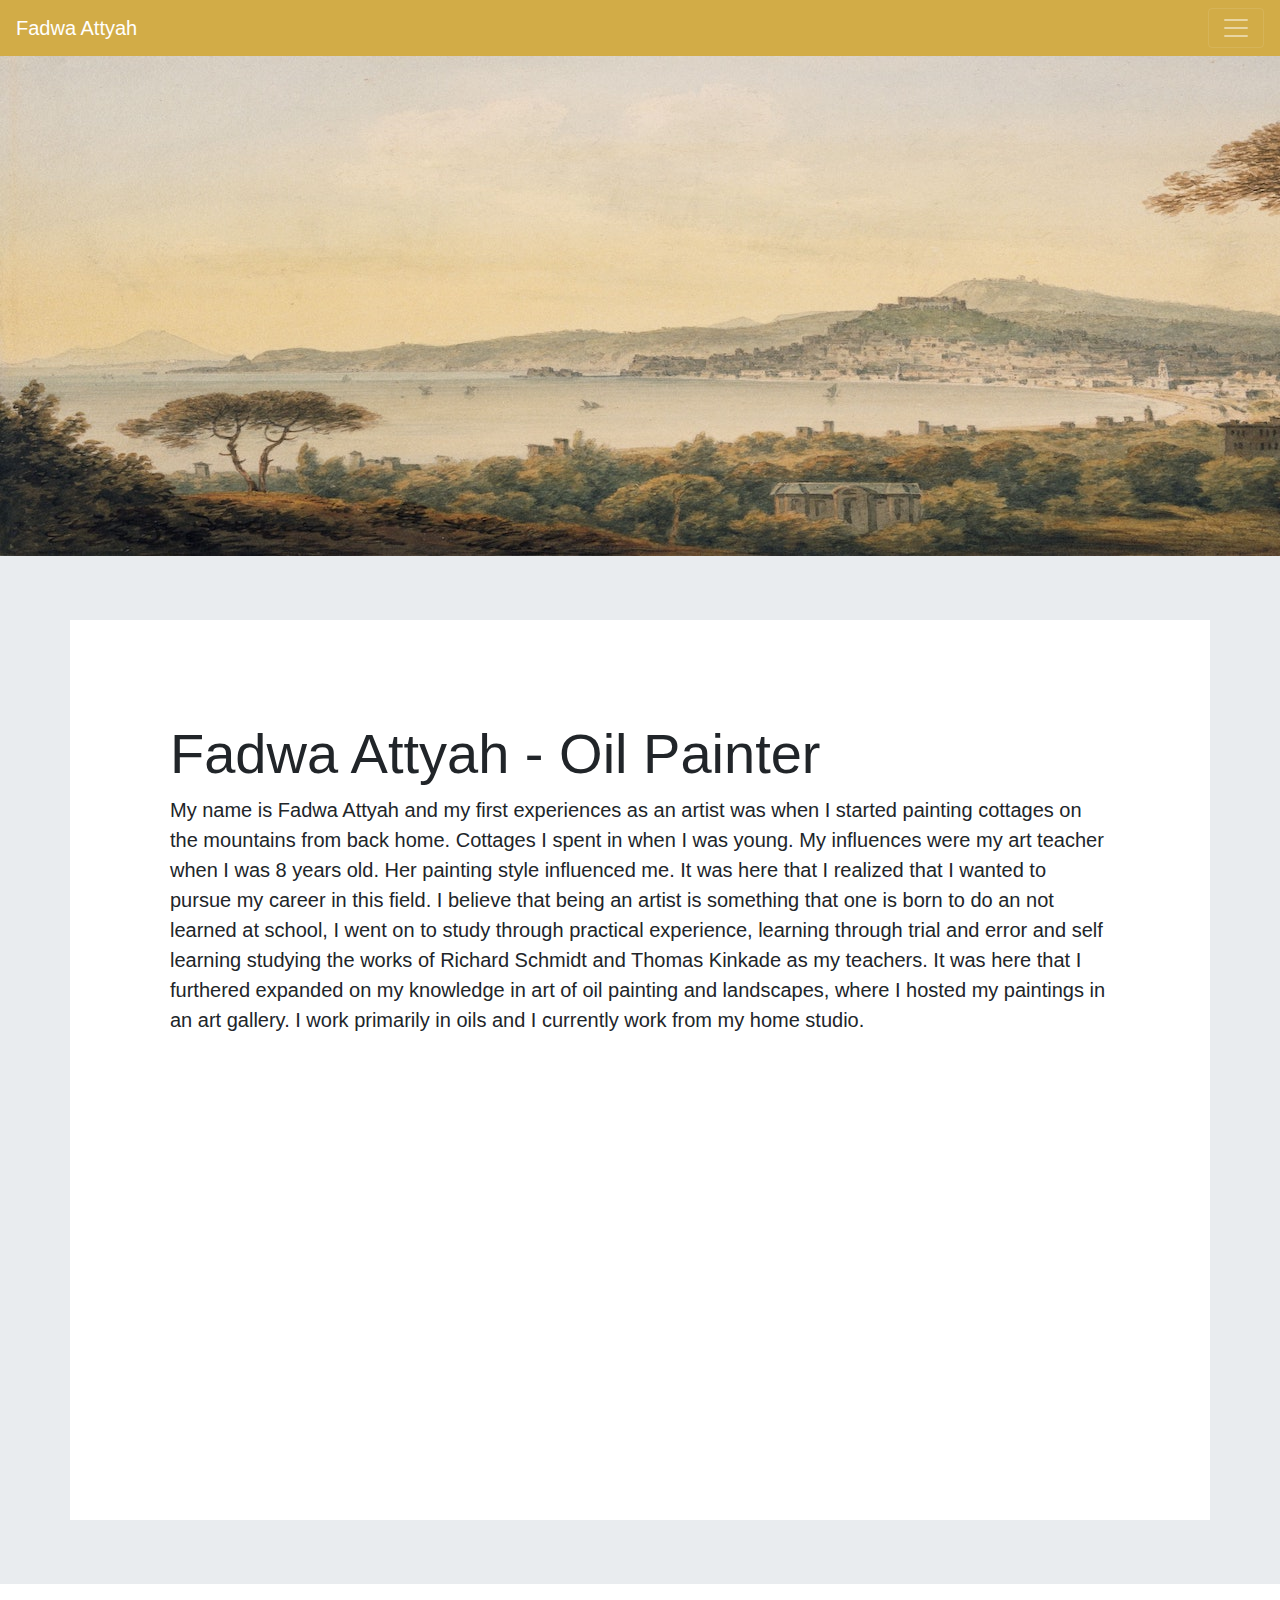
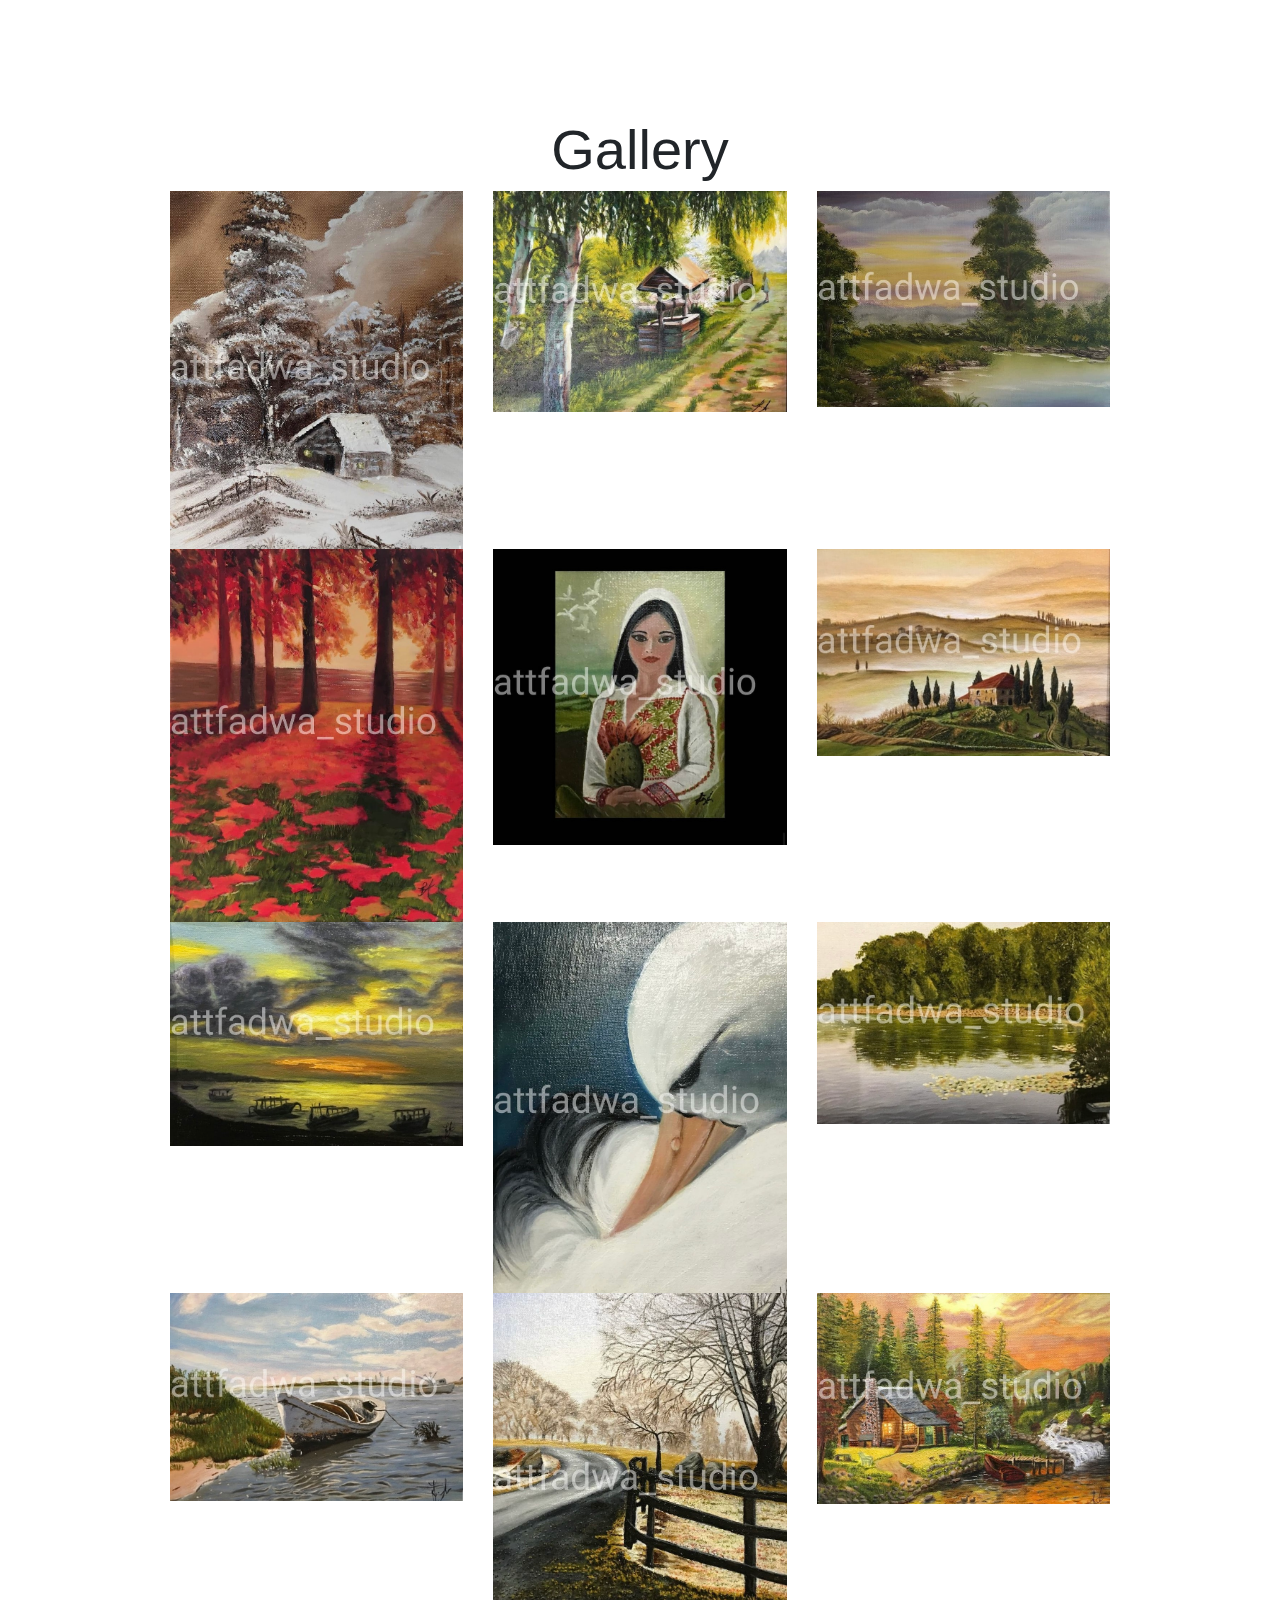
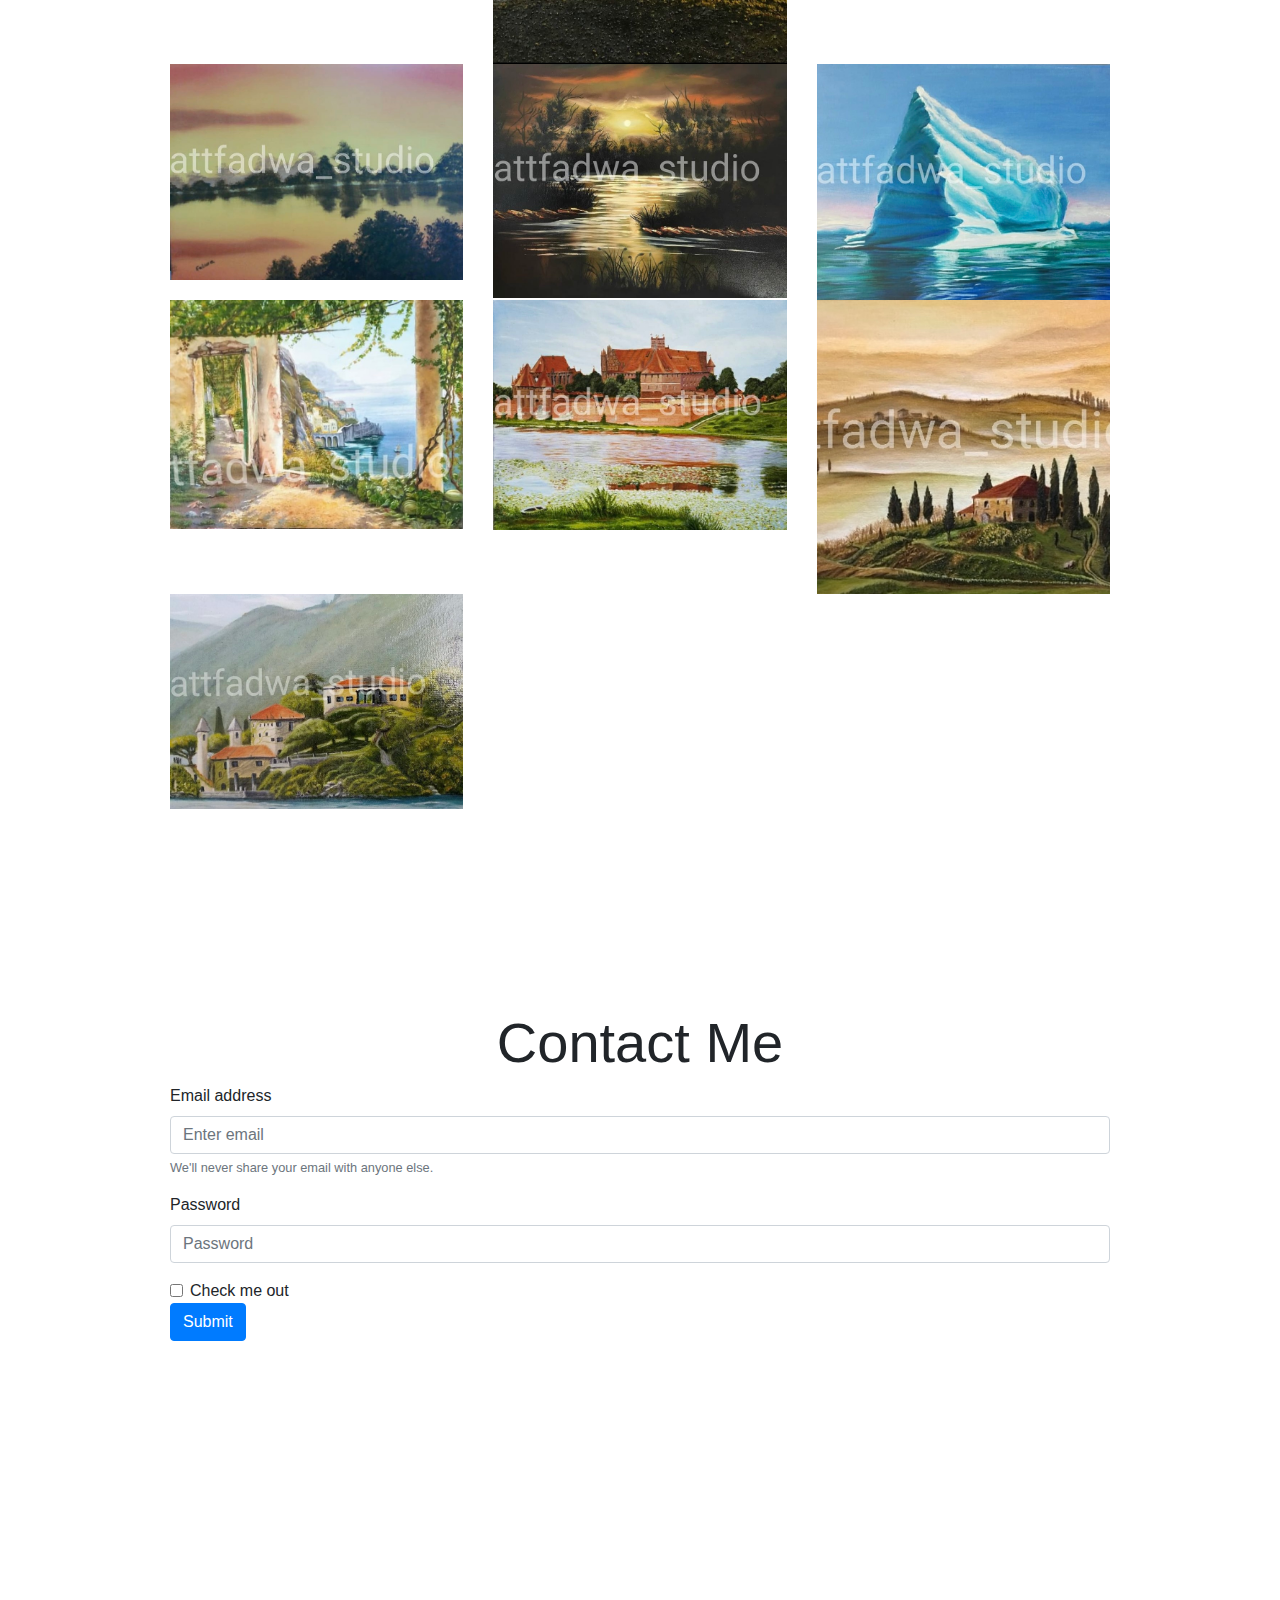
==== index.html @ 4463e490 "changes" ====
<!DOCTYPE html>
<html lang="en">
  <head>
    <meta charset="utf-8" />
    <meta
      name="viewport"
      content="width=device-width, initial-scale=1, shrink-to-fit=no"
    />
    <!-- Bootstrap CSS -->
    <link
      rel="stylesheet"
      href="https://cdn.jsdelivr.net/npm/bootstrap@4.0.0/dist/css/bootstrap.min.css"
      integrity="sha384-Gn5384xqQ1aoWXA+058RXPxPg6fy4IWvTNh0E263XmFcJlSAwiGgFAW/dAiS6JXm"
      crossorigin="anonymous"
    />
    <link rel="stylesheet" href="main.css" />
    <title>F.A. Art Studio</title>
  </head>
  <body>
    <!-- navbar markup -->
    <nav class="navbar sticky-top navbar-dark navbar-custom">
      <!-- replace w logo later -->
      <a class="navbar-brand" href="#">Fadwa Attyah</a>
      <button
        class="navbar-toggler"
        type="button"
        data-toggle="collapse"
        data-target="#navbarNavAltMarkup"
        aria-controls="navbarNavAltMarkup"
        aria-expanded="false"
        aria-label="Toggle navigation"
      >
        <span class="navbar-toggler-icon"></span>
      </button>
      <div class="collapse navbar-collapse" id="navbarNavAltMarkup">
        <div class="navbar-nav">
          <a class="nav-item nav-link active" href="#about"
            >About <span class="sr-only">(current)</span></a
          >
          <a class="nav-item nav-link" href="#gallery">Gallery</a>
          <a class="nav-item nav-link" href="#contact">Contact</a>
        </div>
      </div>
    </nav>
    
    <div class="page-container">
      <div class="main-content">
        <!-- header image  -->
        <div class="bg-image">
          <img src="/assests/main-header.jpg" alt="">
        </div>
        <!-- About -->
        <div class="jumbotron jumbotron-fluid" id="about">
          <div class="container">
            <h1 class="display-4">Fadwa Attyah - Oil Painter</h1>
            <!-- add image tag here...maybe mom painting(width200/class= float-right)-->
            <p class="lead">
              My name is Fadwa Attyah and my first experiences as an artist was
              when I started painting cottages on the mountains from back home.
              Cottages I spent in when I was young. My influences were my art
              teacher when I was 8 years old. Her painting style influenced me.
              It was here that I realized that I wanted to pursue my career in
              this field. I believe that being an artist is something that one
              is born to do an not learned at school, I went on to study through
              practical experience, learning through trial and error and self
              learning studying the works of Richard Schmidt and Thomas Kinkade
              as my teachers. It was here that I furthered expanded on my
              knowledge in art of oil painting and landscapes, where I hosted my
              paintings in an art gallery. I work primarily in oils and I
              currently work from my home studio.
            </p>
          </div>
        </div>
        <!-- Gallery -->
        <div class="container" id="gallery">
          <h1 class="display-4 text-center">Gallery</h1>
          <div class="row">
            <div class="col-sm">
              <img
                src="/assests/1.jpg"
                class="img-fluid"
                alt="Responsive image"
              />
            </div>
            <div class="col-sm">
              <img
                src="/assests/2.jpg"
                class="img-fluid"
                alt="Responsive image"
              />
            </div>
            <div class="col-sm">
              <img
                src="/assests/3.jpg"
                class="img-fluid"
                alt="Responsive image"
              />
            </div>
          </div>
          <div class="row">
            <div class="col-sm">
              <img
                src="/assests/4.jpg"
                class="img-fluid"
                alt="Responsive image"
              />
            </div>
            <div class="col-sm">
              <img
                src="/assests/5.jpg"
                class="img-fluid"
                alt="Responsive image"
              />
            </div>
            <div class="col-sm">
              <img
                src="/assests/6.jpg"
                class="img-fluid"
                alt="Responsive image"
              />
            </div>
          </div>
          <div class="row">
            <div class="col-sm">
              <img
                src="/assests/7.jpg"
                class="img-fluid"
                alt="Responsive image"
              />
            </div>
            <div class="col-sm">
              <img
                src="/assests/8.jpg"
                class="img-fluid"
                alt="Responsive image"
              />
            </div>
            <div class="col-sm">
              <img
                src="/assests/9.jpg"
                class="img-fluid"
                alt="Responsive image"
              />
            </div>
          </div>
          <div class="row">
            <div class="col-sm">
              <img
                src="/assests/10.jpg"
                class="img-fluid"
                alt="Responsive image"
              />
            </div>
            <div class="col-sm">
              <img
                src="/assests/11.jpg"
                class="img-fluid"
                alt="Responsive image"
              />
            </div>
            <div class="col-sm">
              <img
                src="/assests/12.jpg"
                class="img-fluid"
                alt="Responsive image"
              />
            </div>
          </div>
          <div class="row">
            <div class="col-sm">
              <img
                src="/assests/13.jpg"
                class="img-fluid"
                alt="Responsive image"
              />
            </div>
            <div class="col-sm">
              <img
                src="/assests/14.jpg"
                class="img-fluid"
                alt="Responsive image"
              />
            </div>
            <div class="col-sm">
              <img
                src="/assests/15.jpg"
                class="img-fluid"
                alt="Responsive image"
              />
            </div>
          </div>
          <div class="row">
            <div class="col-sm">
              <img
                src="/assests/16.jpg"
                class="img-fluid"
                alt="Responsive image"
              />
            </div>
            <div class="col-sm">
              <img
                src="/assests/17.jpg"
                class="img-fluid"
                alt="Responsive image"
              />
            </div>
            <div class="col-sm">
              <img
                src="/assests/18.jpg"
                class="img-fluid"
                alt="Responsive image"
              />
            </div>
          </div>
          <div class="row">
            <div class="col-sm">
              <img
                src="/assests/19.jpg"
                class="img-fluid"
                alt="Responsive image"
              />
            </div>
            <div class="col-sm">
              <img
                style="display: none"
                src="..."
                class="img-fluid"
                alt="Responsive image"
              />
            </div>
            <div class="col-sm">
              <img
                style="display: none"
                src="..."
                class="img-fluid"
                alt="Responsive image"
              />
            </div>
          </div>
        </div>
        <!-- contact -->
        <div class="container" id="contact">
          <h1 class="display-4 text-center">Contact Me</h1>
          <form>
            <div class="form-group">
              <label for="exampleInputEmail1">Email address</label>
              <input
                type="email"
                class="form-control"
                id="exampleInputEmail1"
                aria-describedby="emailHelp"
                placeholder="Enter email"
              />
              <small id="emailHelp" class="form-text text-muted"
                >We'll never share your email with anyone else.</small
              >
            </div>
            <div class="form-group">
              <label for="exampleInputPassword1">Password</label>
              <input
                type="password"
                class="form-control"
                id="exampleInputPassword1"
                placeholder="Password"
              />
            </div>
            <div class="form-check">
              <input
                type="checkbox"
                class="form-check-input"
                id="exampleCheck1"
              />
              <label class="form-check-label" for="exampleCheck1"
                >Check me out</label
              >
            </div>
            <button type="submit" class="btn btn-primary">Submit</button>
          </form>
        </div>
      </div>
    </div>
    <!-- Optional JavaScript -->
    <!-- jQuery first, then Popper.js, then Bootstrap JS -->
    <script
      src="https://code.jquery.com/jquery-3.2.1.slim.min.js"
      integrity="sha384-KJ3o2DKtIkvYIK3UENzmM7KCkRr/rE9/Qpg6aAZGJwFDMVNA/GpGFF93hXpG5KkN"
      crossorigin="anonymous"
    ></script>
    <script
      src="https://cdn.jsdelivr.net/npm/popper.js@1.12.9/dist/umd/popper.min.js"
      integrity="sha384-ApNbgh9B+Y1QKtv3Rn7W3mgPxhU9K/ScQsAP7hUibX39j7fakFPskvXusvfa0b4Q"
      crossorigin="anonymous"
    ></script>
    <script
      src="https://cdn.jsdelivr.net/npm/bootstrap@4.0.0/dist/js/bootstrap.min.js"
      integrity="sha384-JZR6Spejh4U02d8jOt6vLEHfe/JQGiRRSQQxSfFWpi1MquVdAyjUar5+76PVCmYl"
      crossorigin="anonymous"
    ></script>
  </body>
</html>
---- main.css ----
* {
  margin: 0;
  padding: 0;
  box-sizing: border-box;
  font-family: Arial, Helvetica, sans-serif;
  scroll-behavior: smooth;
}
.container {
  position: relative;
  padding: 100px;
  width: 100%;
  min-height: 100vh;
  background: var(--white);
}
.navbar-custom{
  background-color:#D2AC47;
}
.bg-image{
  height: 50%;
  background: center no-repeat;
}
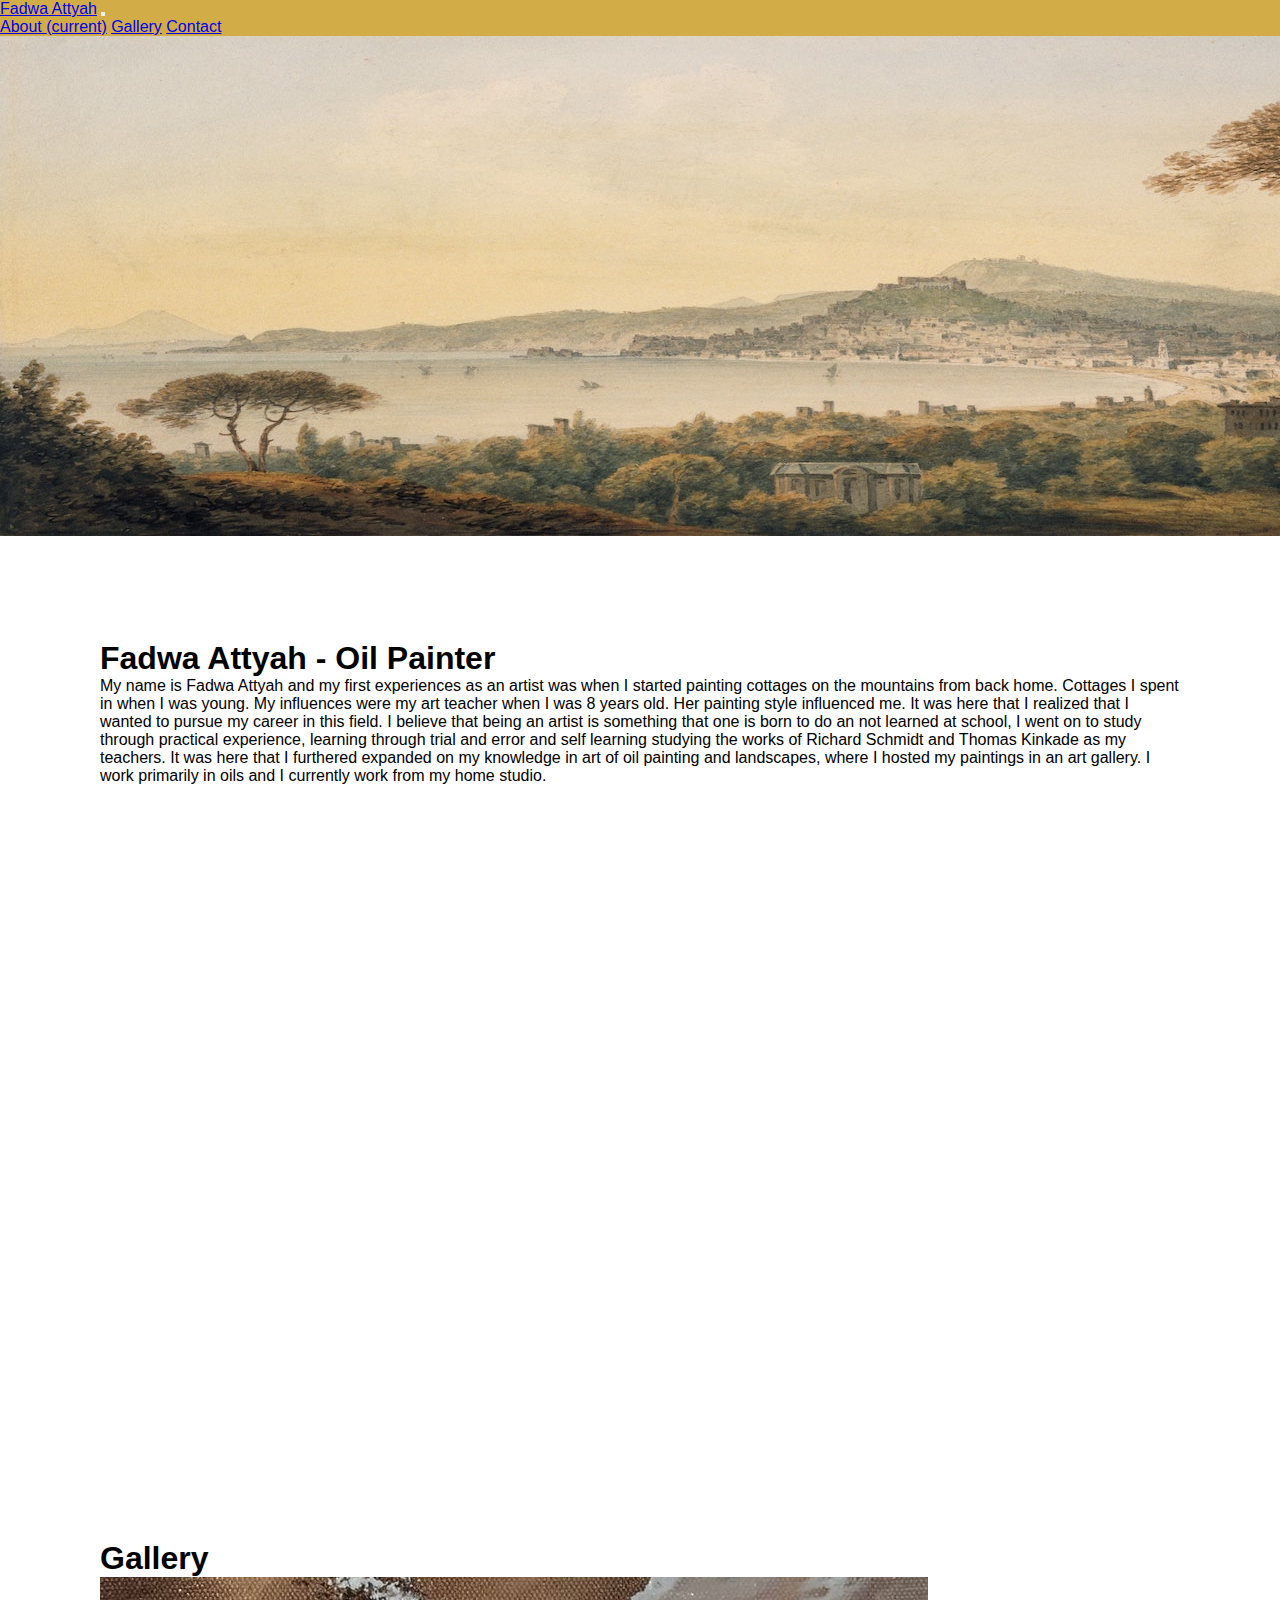
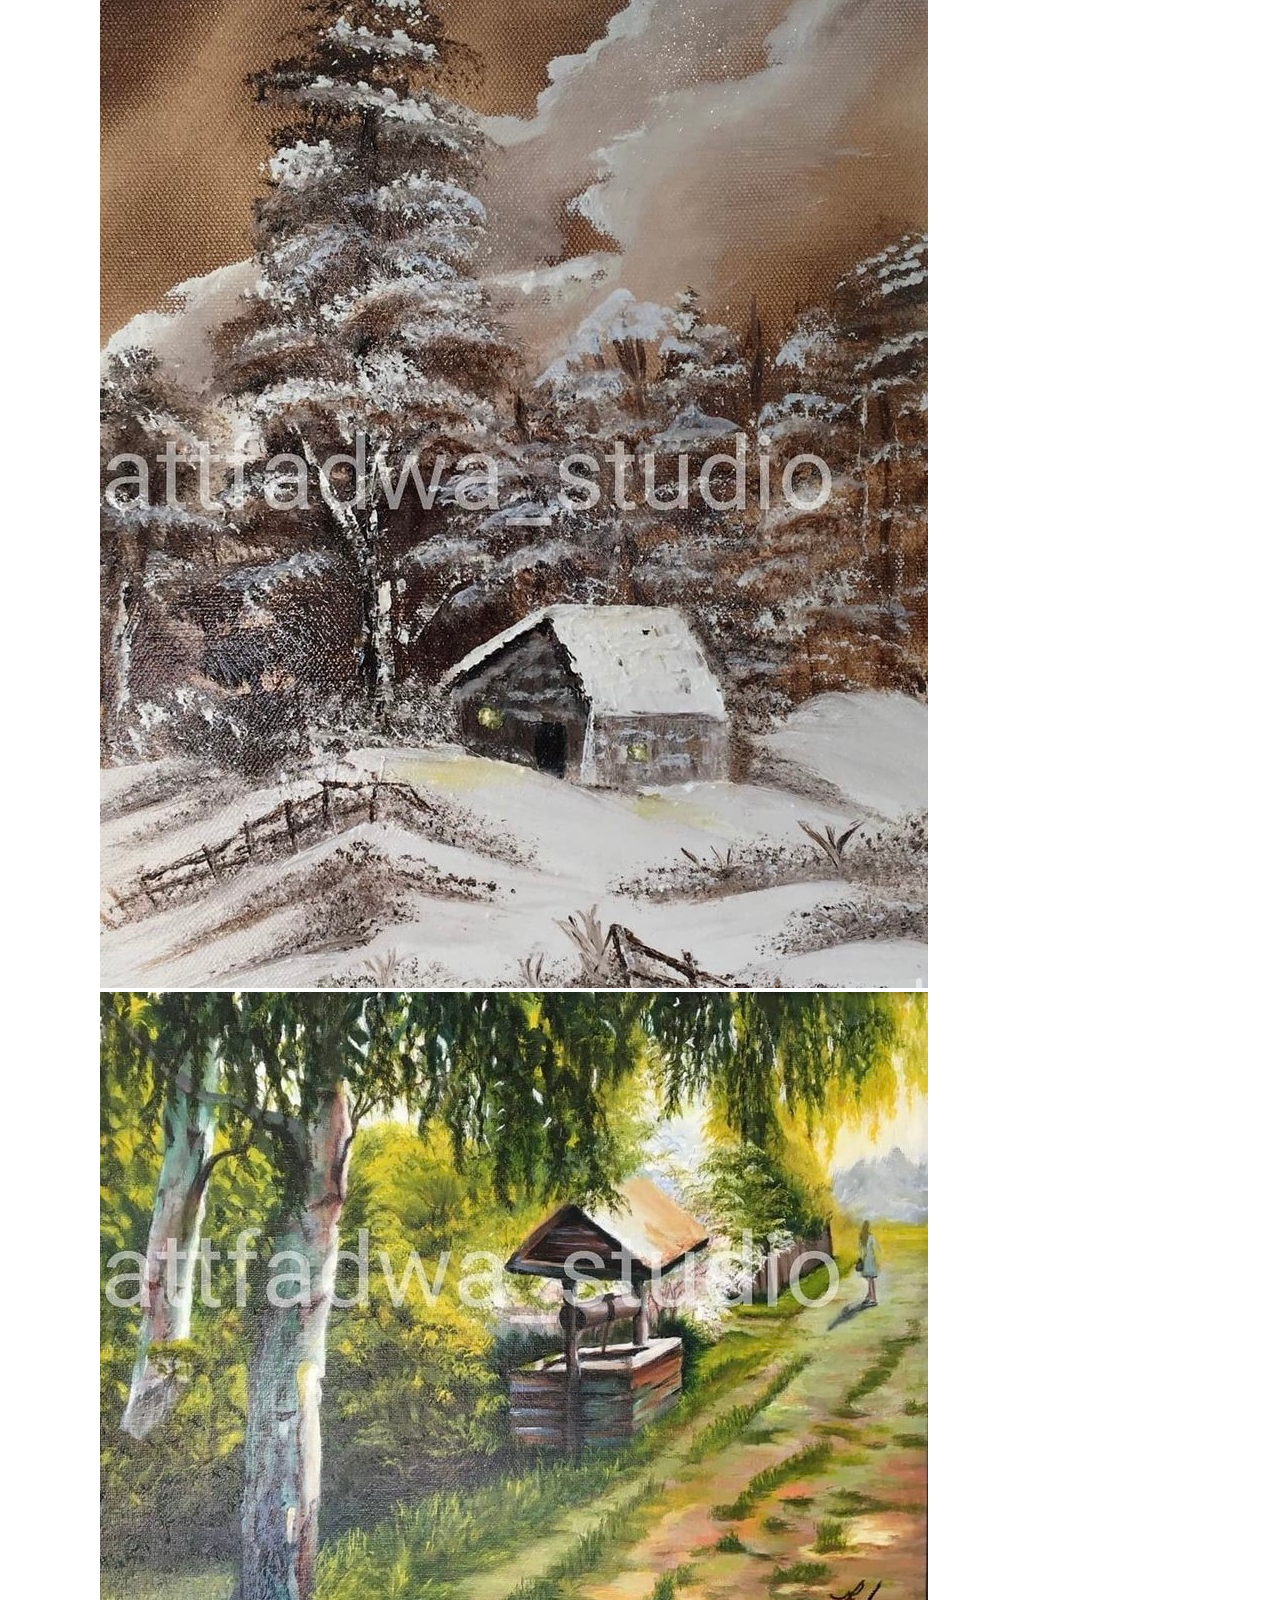
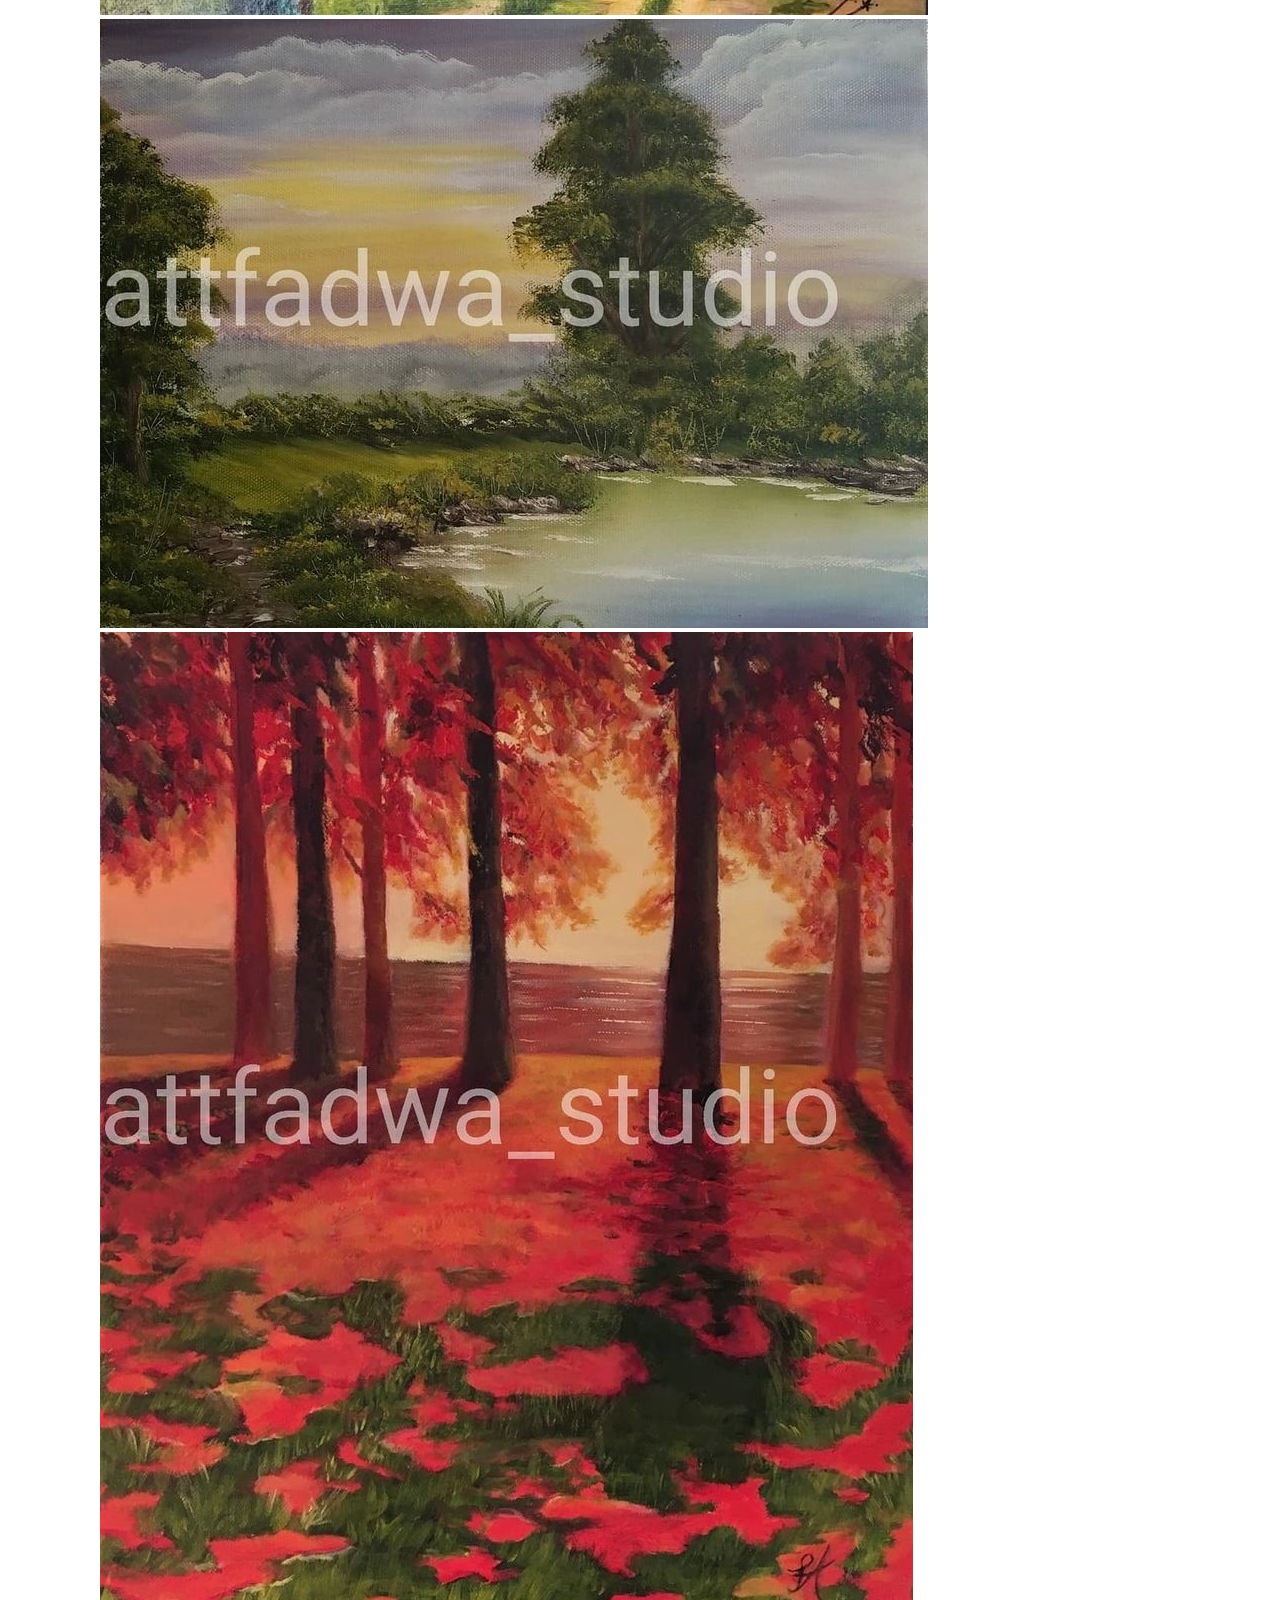
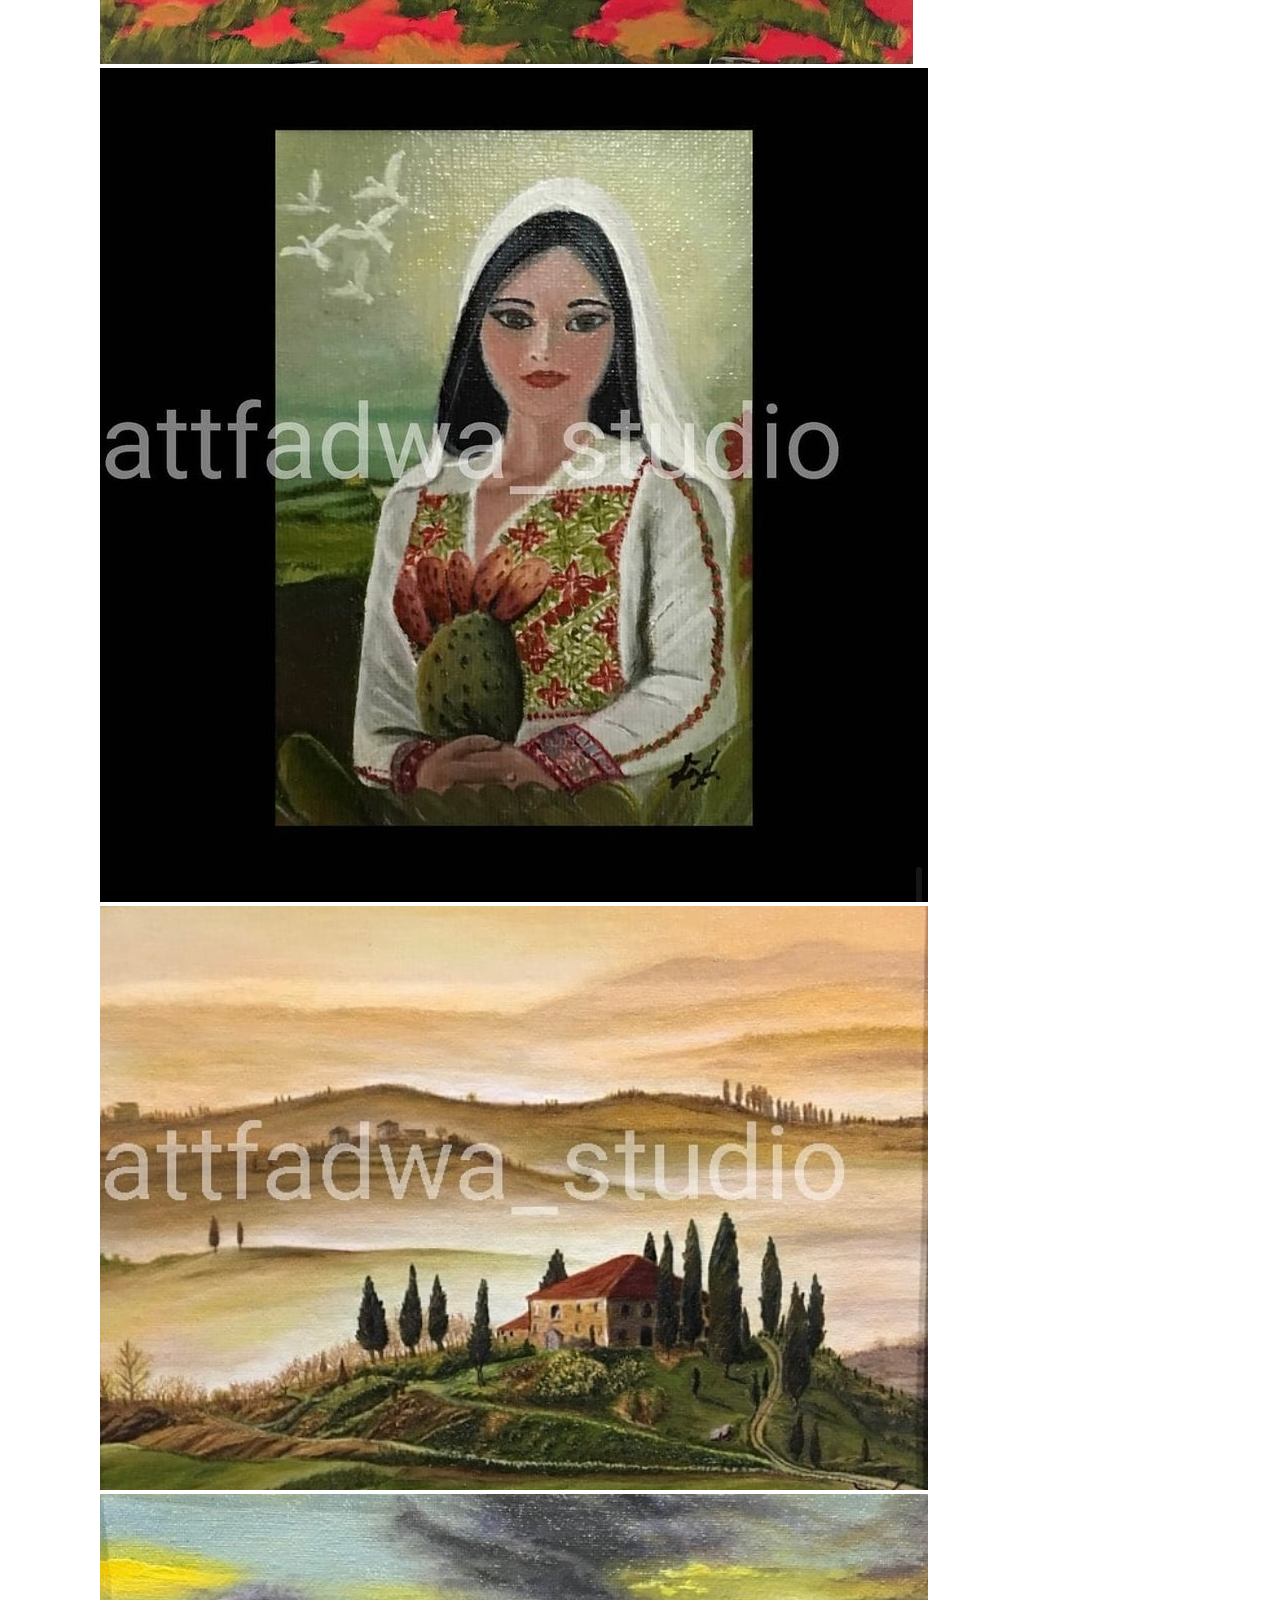
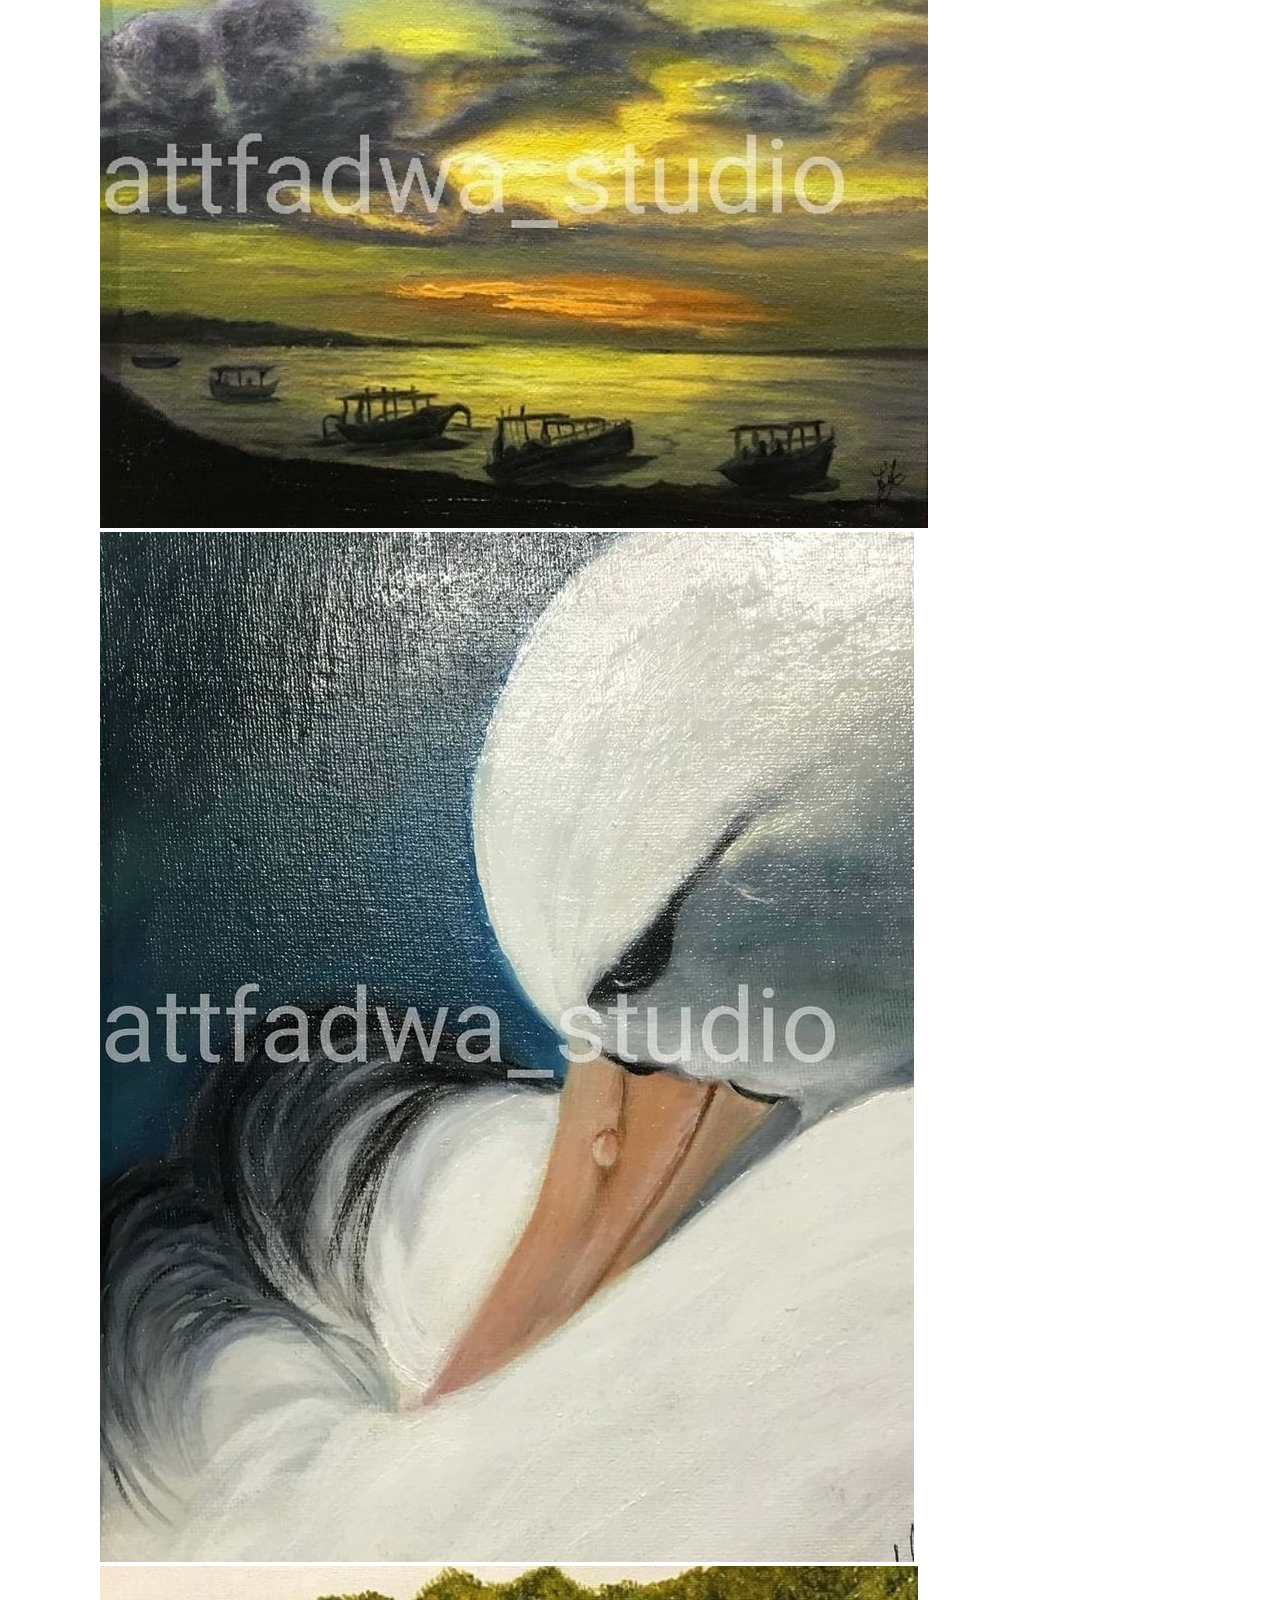
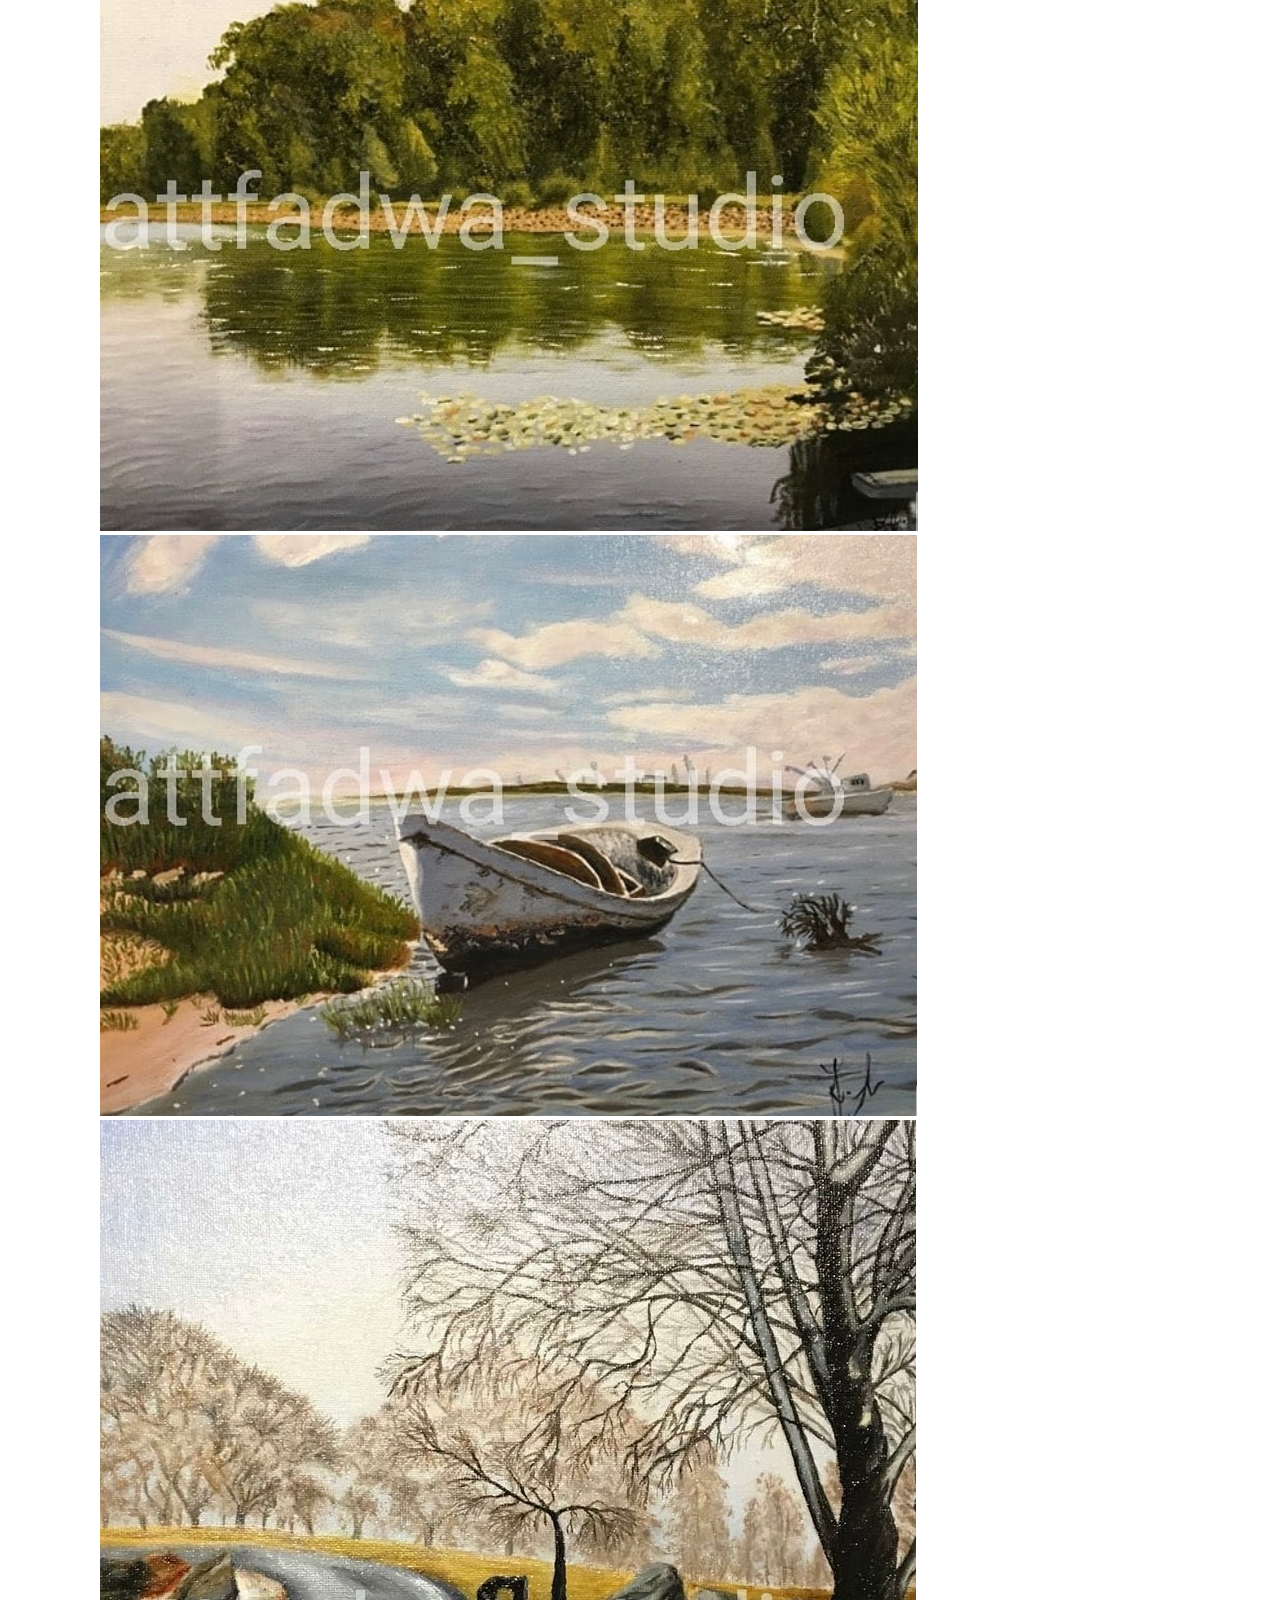
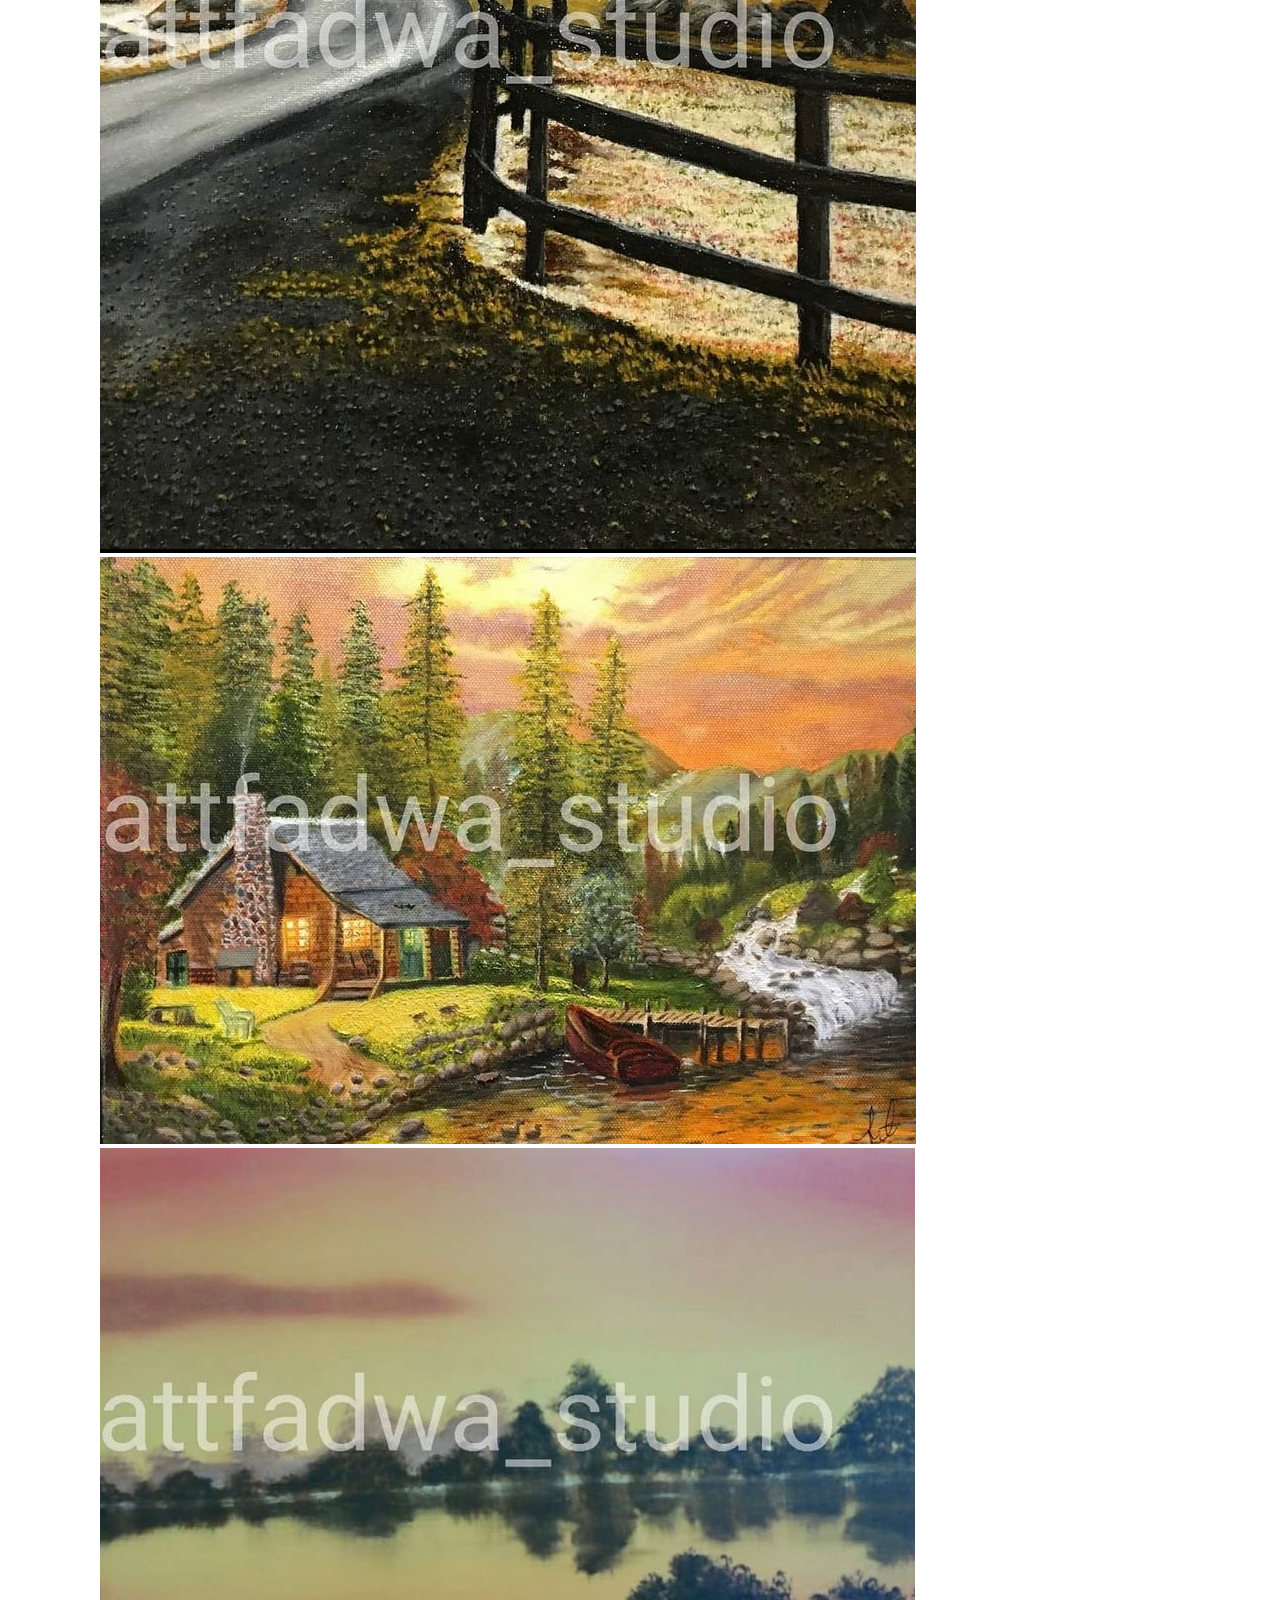
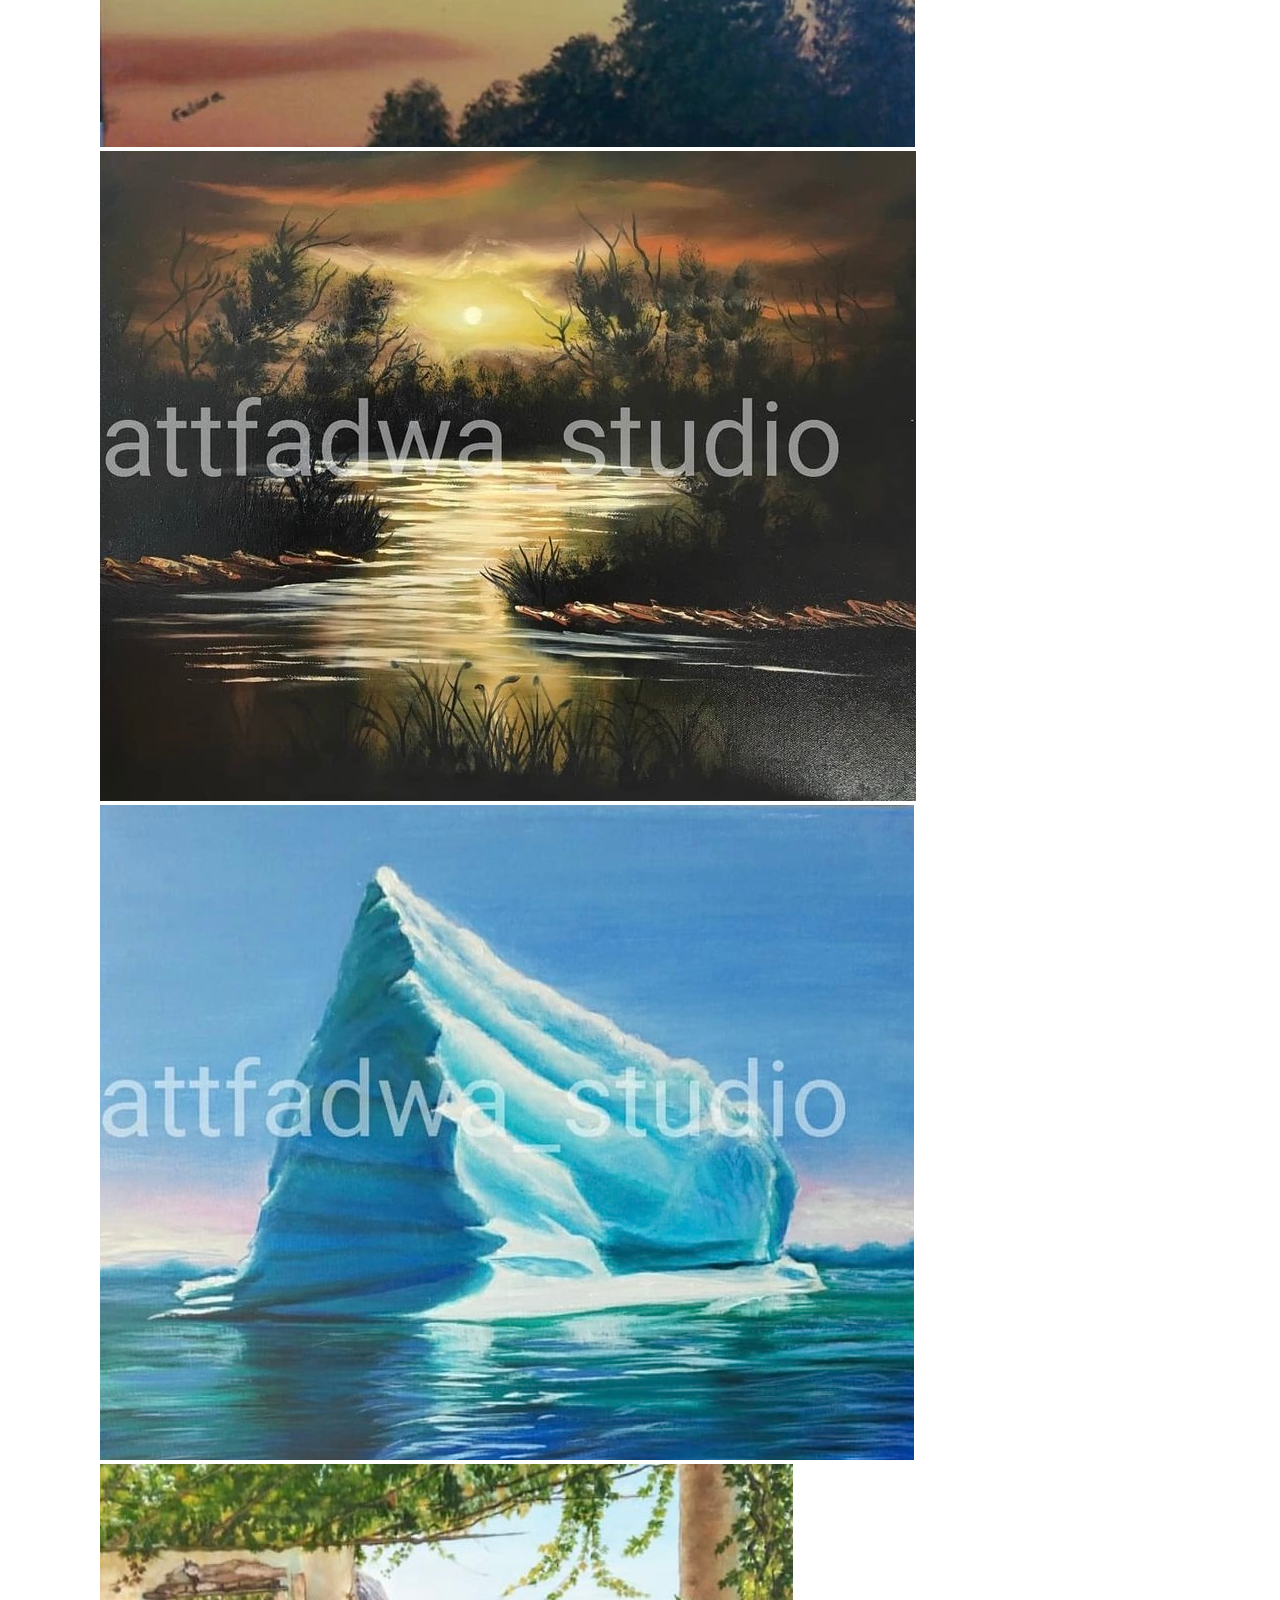
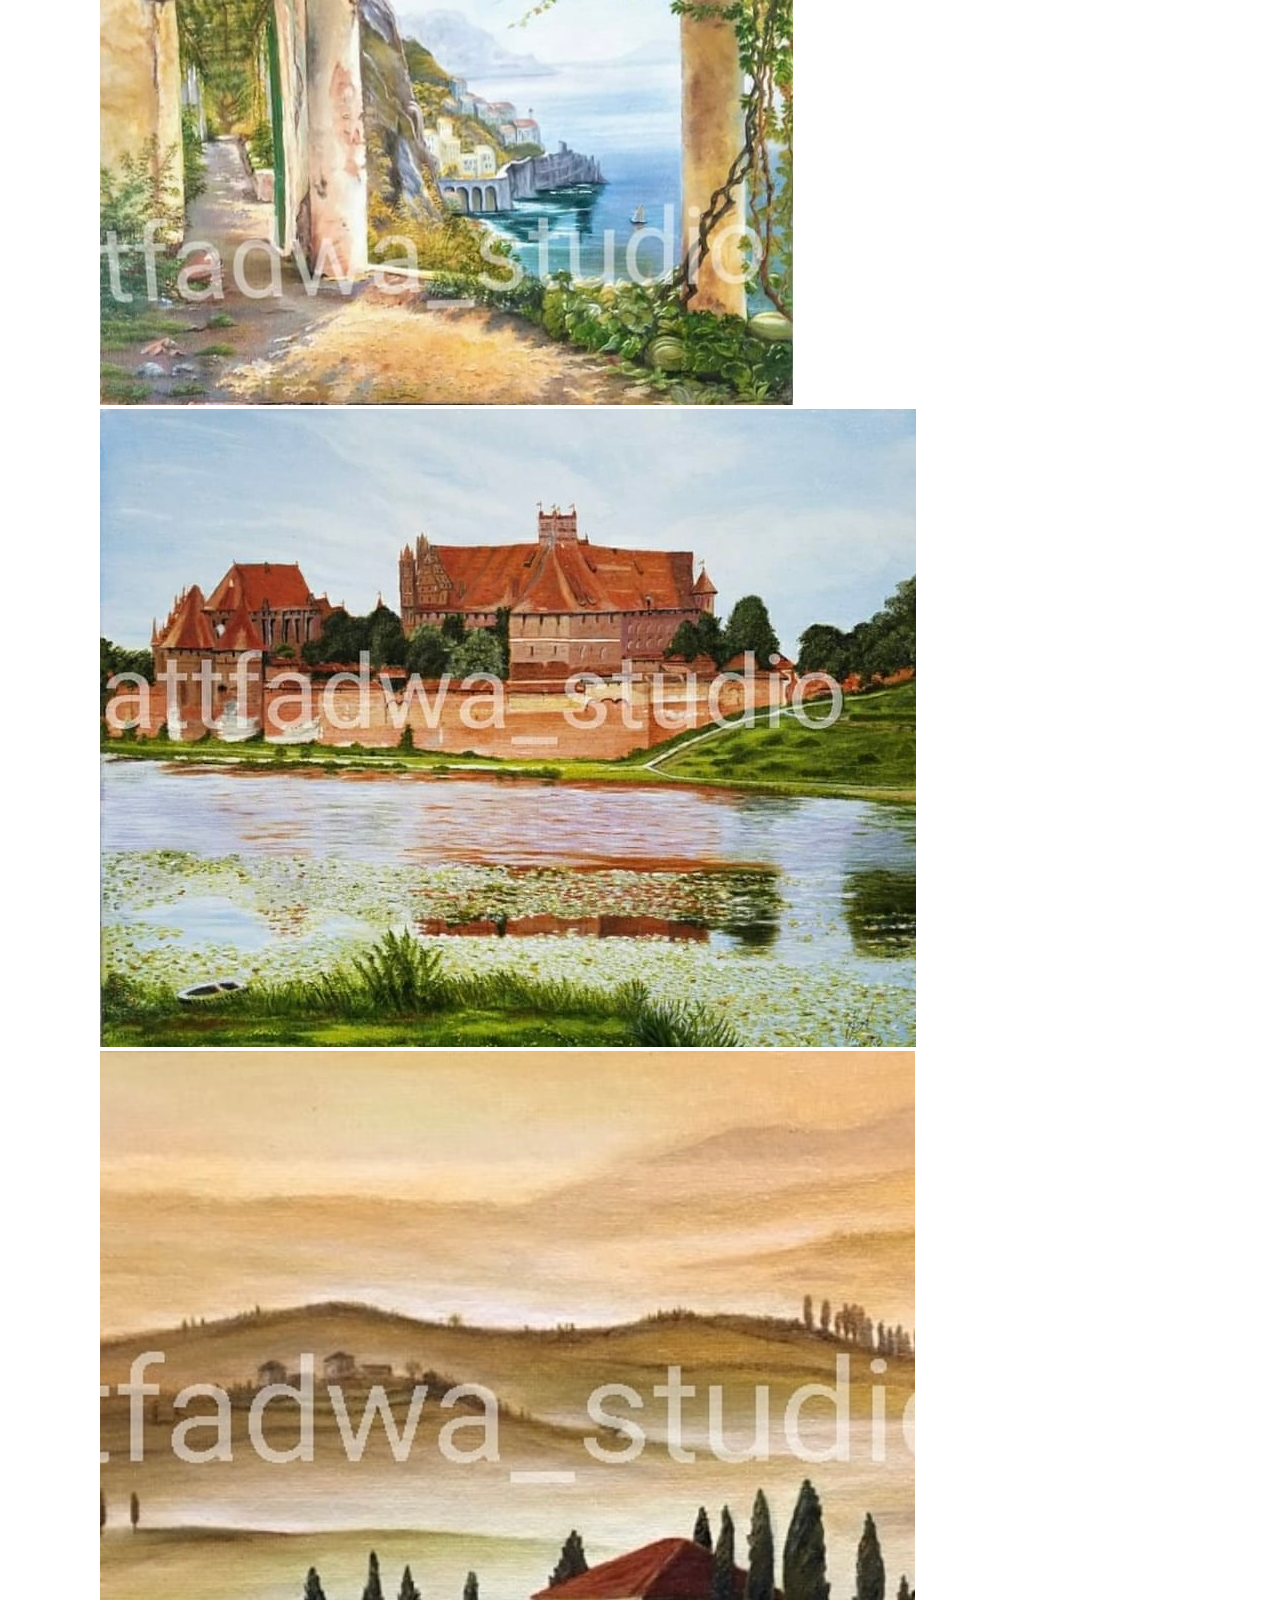
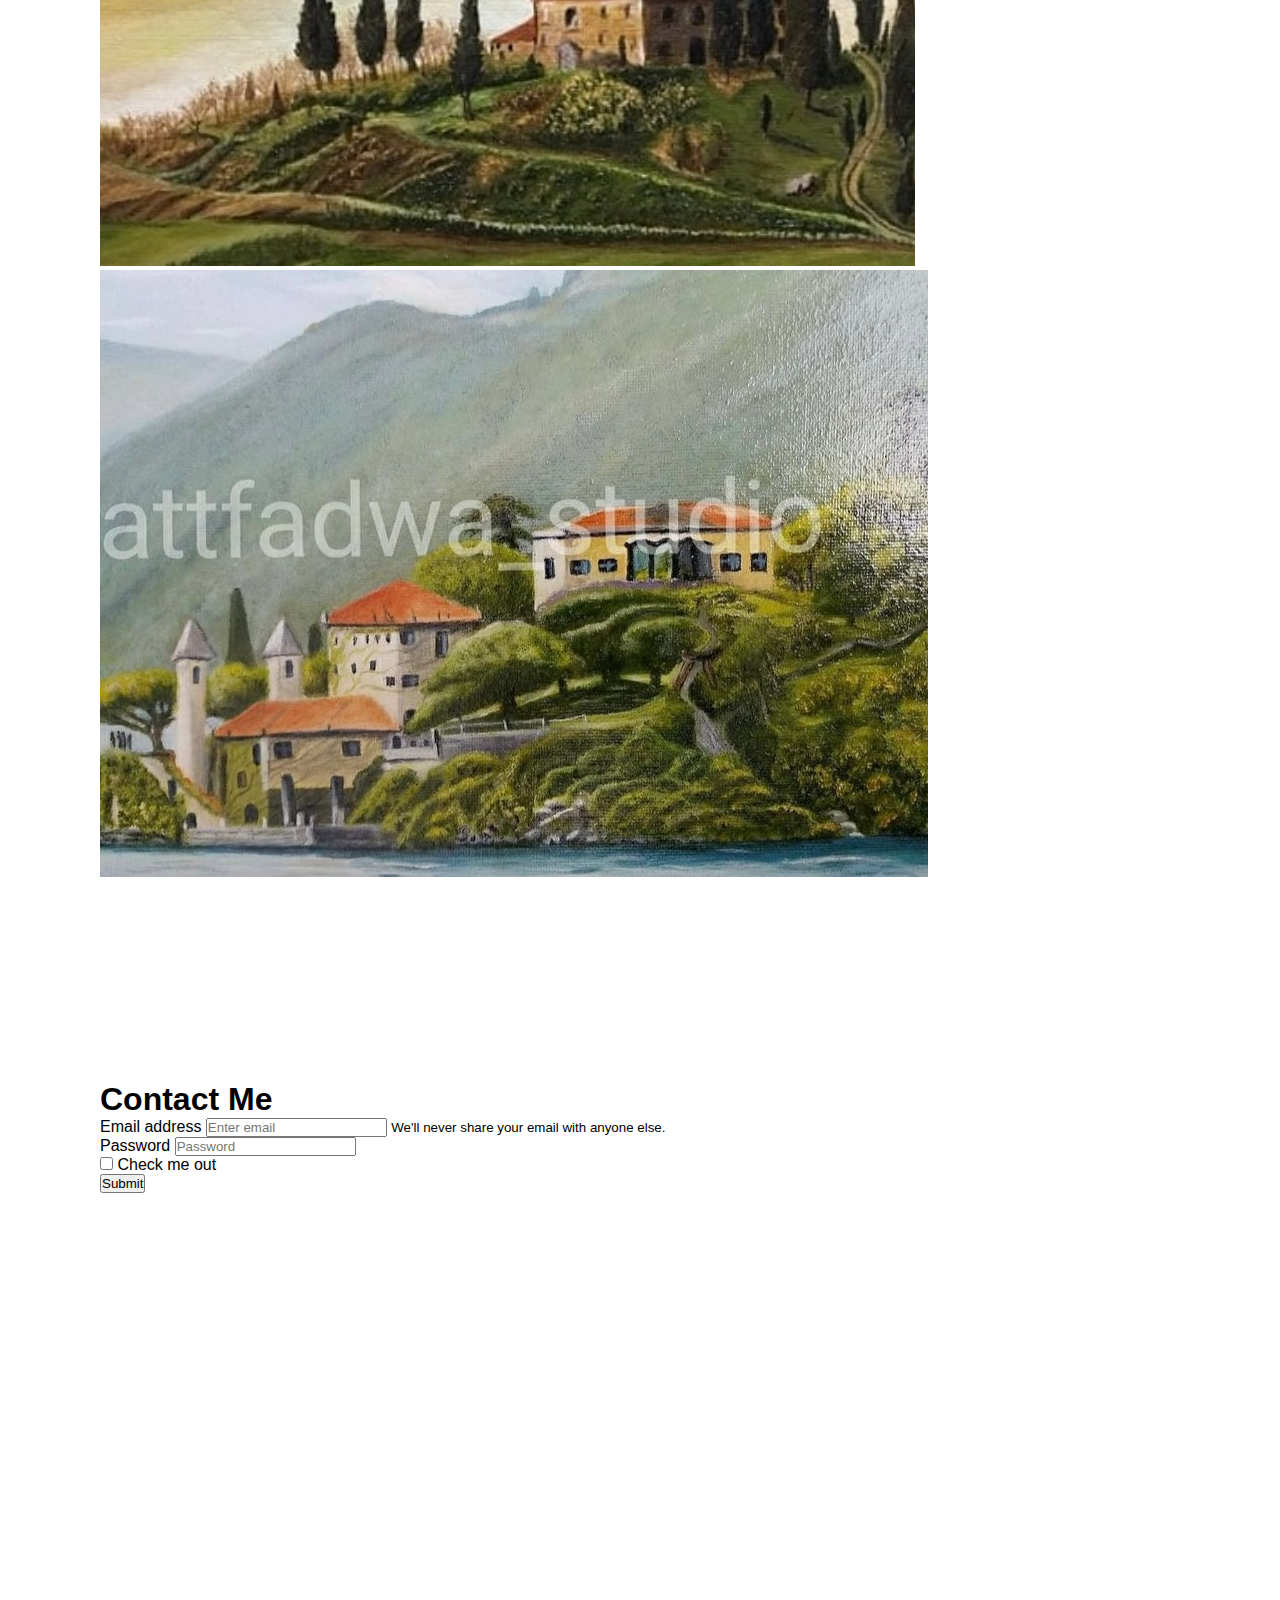
==== commit 3db2b473: "updated cdn and added footer" ====
--- a/index.html
+++ b/index.html
@@ -8,10 +8,14 @@
     />
     <!-- Bootstrap CSS -->
     <link
+      href="https://cdn.jsdelivr.net/npm/bootstrap@5.1.3/dist/css/bootstrap.min.css"
       rel="stylesheet"
-      href="https://cdn.jsdelivr.net/npm/bootstrap@4.0.0/dist/css/bootstrap.min.css"
-      integrity="sha384-Gn5384xqQ1aoWXA+058RXPxPg6fy4IWvTNh0E263XmFcJlSAwiGgFAW/dAiS6JXm"
+      integrity="sha384-1BmE4kWBq78iYhFldvKuhfTAU6auU8tT94WrHftjDbrCEXSU1oBoqyl2QvZ6jIW3"
       crossorigin="anonymous"
+    />
+    <link
+      rel="stylesheet"
+      href="https://cdn.jsdelivr.net/npm/bootstrap-icons@1.10.3/font/bootstrap-icons.css"
     />
     <link rel="stylesheet" href="main.css" />
     <title>F.A. Art Studio</title>
@@ -42,12 +46,12 @@
         </div>
       </div>
     </nav>
-    
+
     <div class="page-container">
       <div class="main-content">
         <!-- header image  -->
         <div class="bg-image">
-          <img src="/assests/main-header.jpg" alt="">
+          <img src="/assests/main-header.jpg" alt="" />
         </div>
         <!-- About -->
         <div class="jumbotron jumbotron-fluid" id="about">
@@ -279,6 +283,49 @@
         </div>
       </div>
     </div>
+    <!-- Footer -->
+    <footer class="text-center text-white" style="background-color: #f1f1f1">
+      <!-- Grid container -->
+      <div class="footer-container pt-4">
+        <!-- Section: Social media -->
+        <section class="mb-4">
+          <!-- Facebook -->
+          <a
+            class="btn btn-link btn-floating btn-lg text-dark m-1"
+            href="#!"
+            role="button"
+            data-mdb-ripple-color="dark"
+            ><i class="bi-facebook"></i
+          ></a>
+          <!-- Instagram -->
+          <a
+            class="btn btn-link btn-floating btn-lg text-dark m-1"
+            href="#!"
+            role="button"
+            data-mdb-ripple-color="dark"
+            ><i class="bi-instagram"></i
+          ></a>
+          <!-- Pinterest -->
+          <a
+            class="btn btn-link btn-floating btn-lg text-dark m-1"
+            href="#!"
+            role="button"
+            data-mdb-ripple-color="dark"
+            ><i class="bi-pinterest"></i
+          ></a>
+        </section>
+        <!-- Section: Social media -->
+      </div>
+      <!-- Grid container -->
+
+      <!-- Copyright -->
+      <div class="text-center p-3" style="background-color: rgba(0, 0, 0, 0.2)">
+        © 2020 Copyright:
+        <a class="text-dark" href="https://mdbootstrap.com/">MDBootstrap.com</a>
+      </div>
+      <!-- Copyright -->
+    </footer>
+    <!-- Footer -->
     <!-- Optional JavaScript -->
     <!-- jQuery first, then Popper.js, then Bootstrap JS -->
     <script
@@ -287,13 +334,13 @@
       crossorigin="anonymous"
     ></script>
     <script
-      src="https://cdn.jsdelivr.net/npm/popper.js@1.12.9/dist/umd/popper.min.js"
-      integrity="sha384-ApNbgh9B+Y1QKtv3Rn7W3mgPxhU9K/ScQsAP7hUibX39j7fakFPskvXusvfa0b4Q"
+      src="https://cdn.jsdelivr.net/npm/@popperjs/core@2.10.2/dist/umd/popper.min.js"
+      integrity="sha384-7+zCNj/IqJ95wo16oMtfsKbZ9ccEh31eOz1HGyDuCQ6wgnyJNSYdrPa03rtR1zdB"
       crossorigin="anonymous"
     ></script>
     <script
-      src="https://cdn.jsdelivr.net/npm/bootstrap@4.0.0/dist/js/bootstrap.min.js"
-      integrity="sha384-JZR6Spejh4U02d8jOt6vLEHfe/JQGiRRSQQxSfFWpi1MquVdAyjUar5+76PVCmYl"
+      src="https://cdn.jsdelivr.net/npm/bootstrap@5.1.3/dist/js/bootstrap.min.js"
+      integrity="sha384-QJHtvGhmr9XOIpI6YVutG+2QOK9T+ZnN4kzFN1RtK3zEFEIsxhlmWl5/YESvpZ13"
       crossorigin="anonymous"
     ></script>
   </body>
--- a/main.css
+++ b/main.css
@@ -1,3 +1,4 @@
+
 * {
   margin: 0;
   padding: 0;
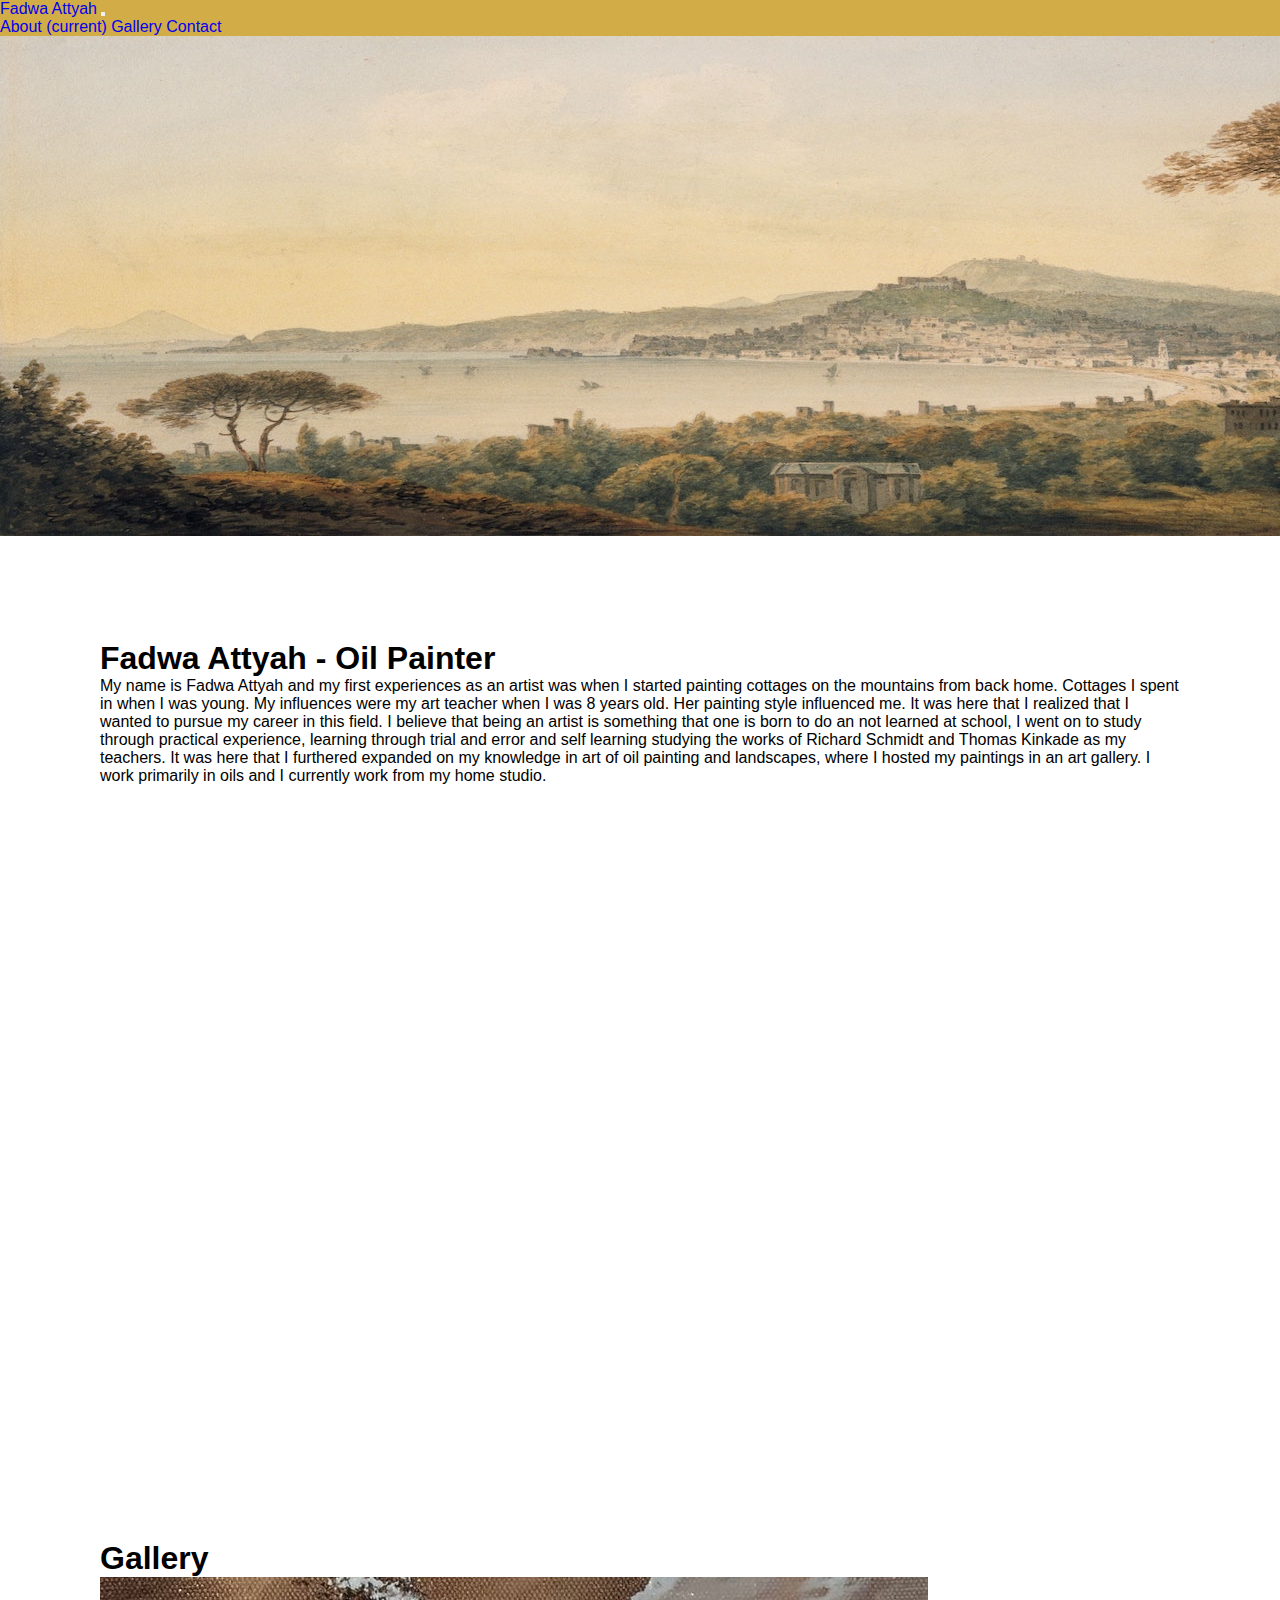
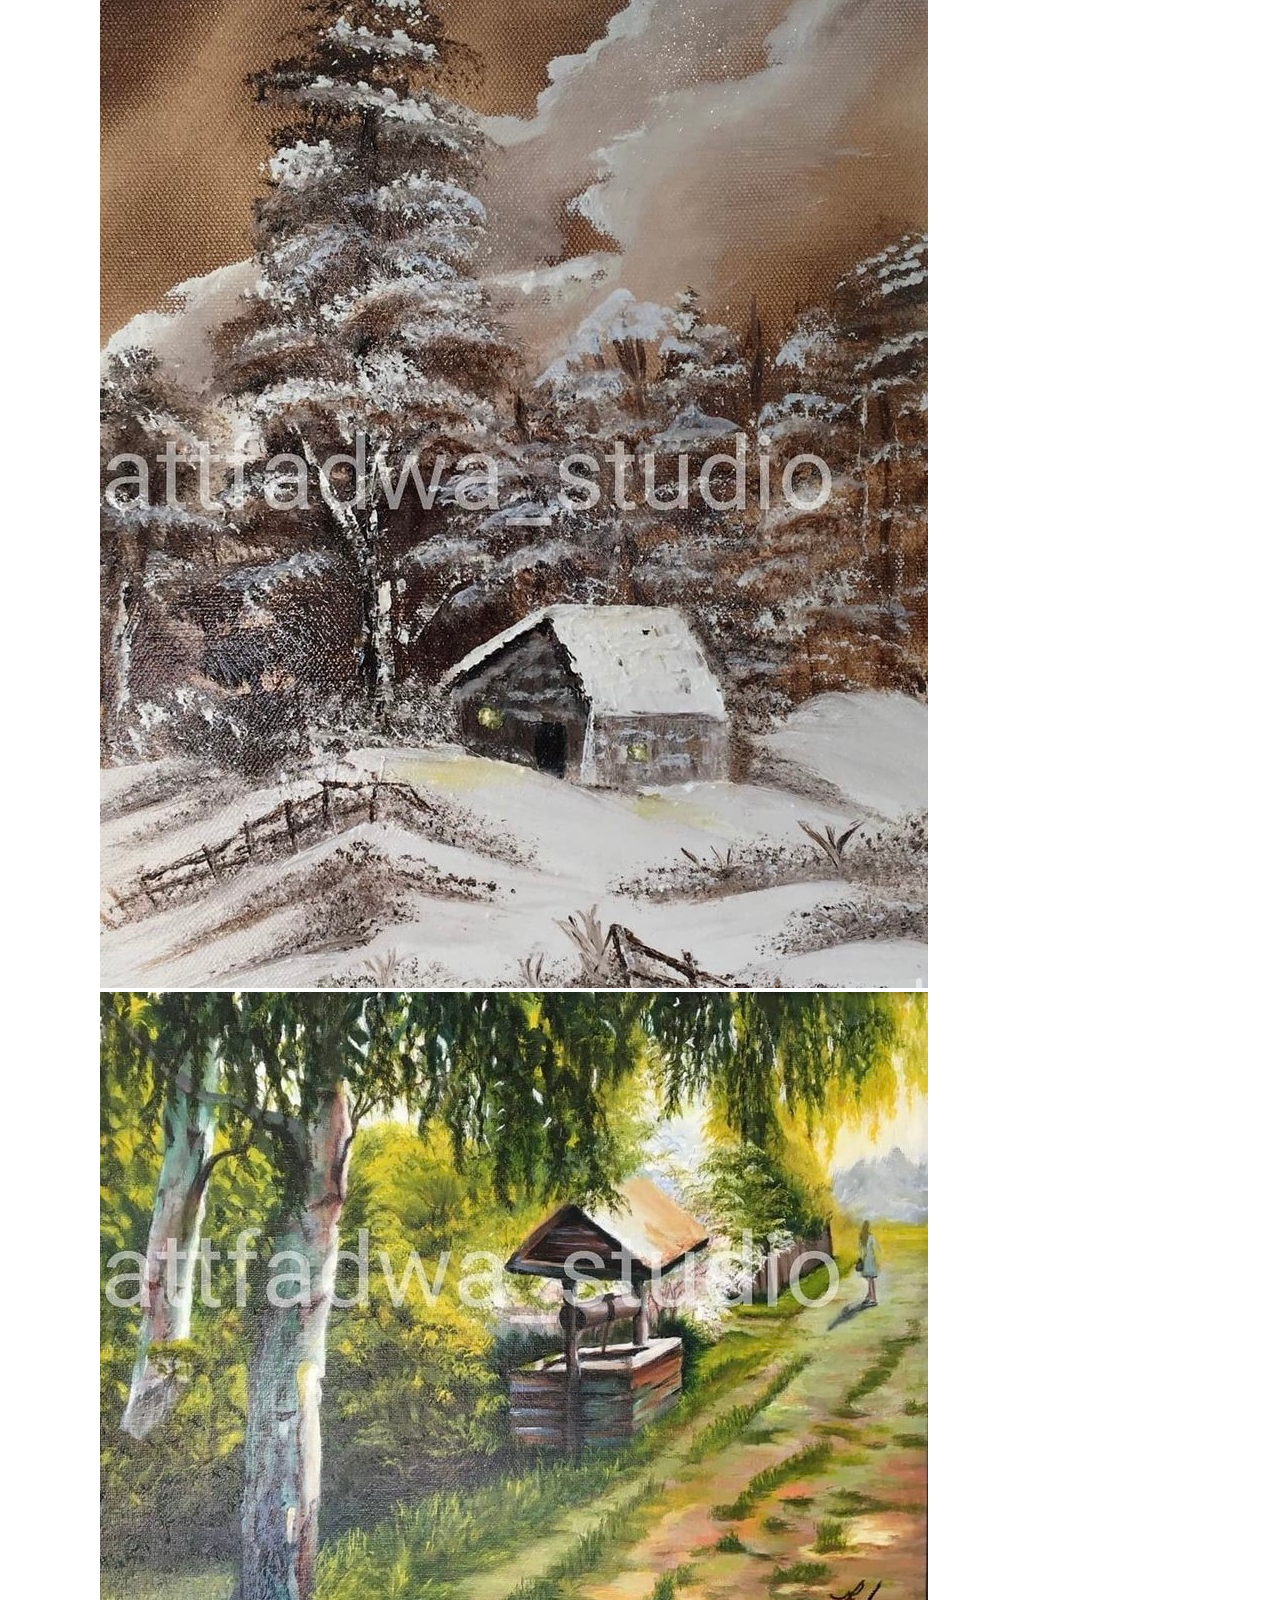
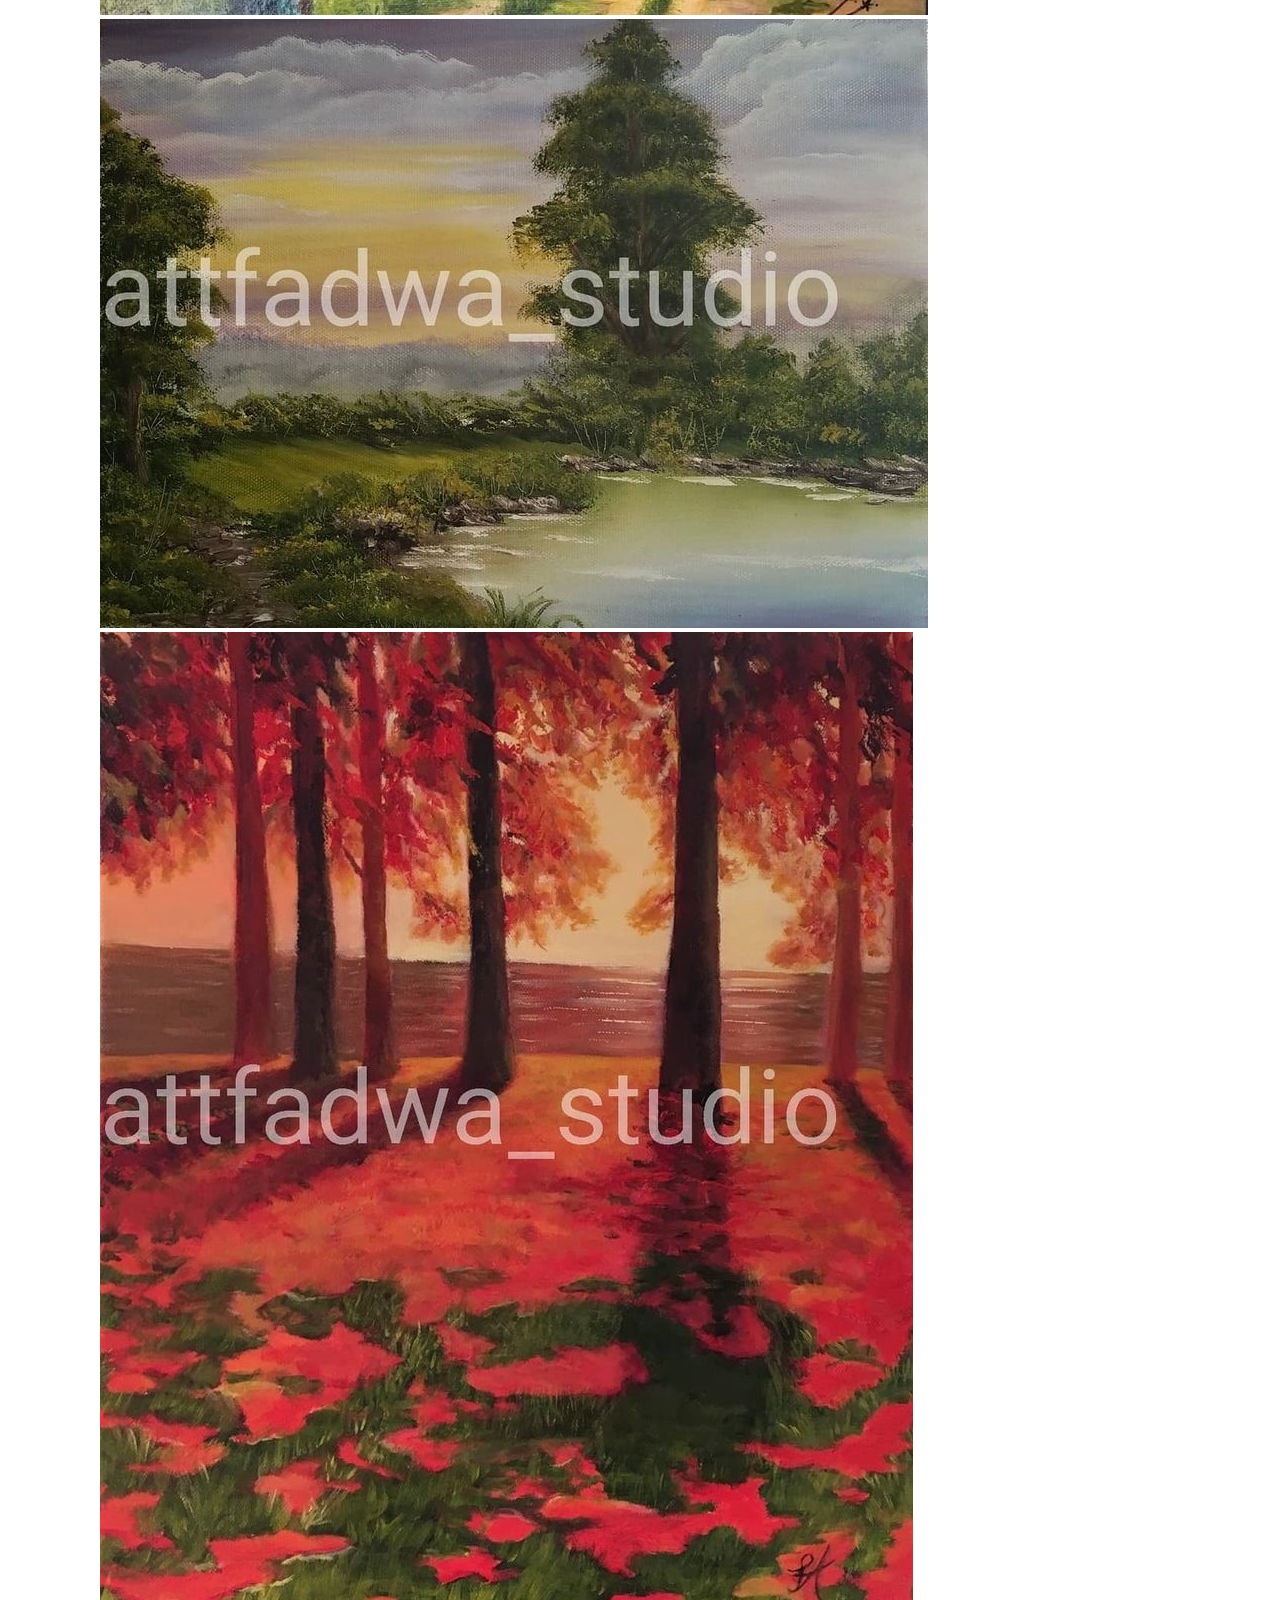
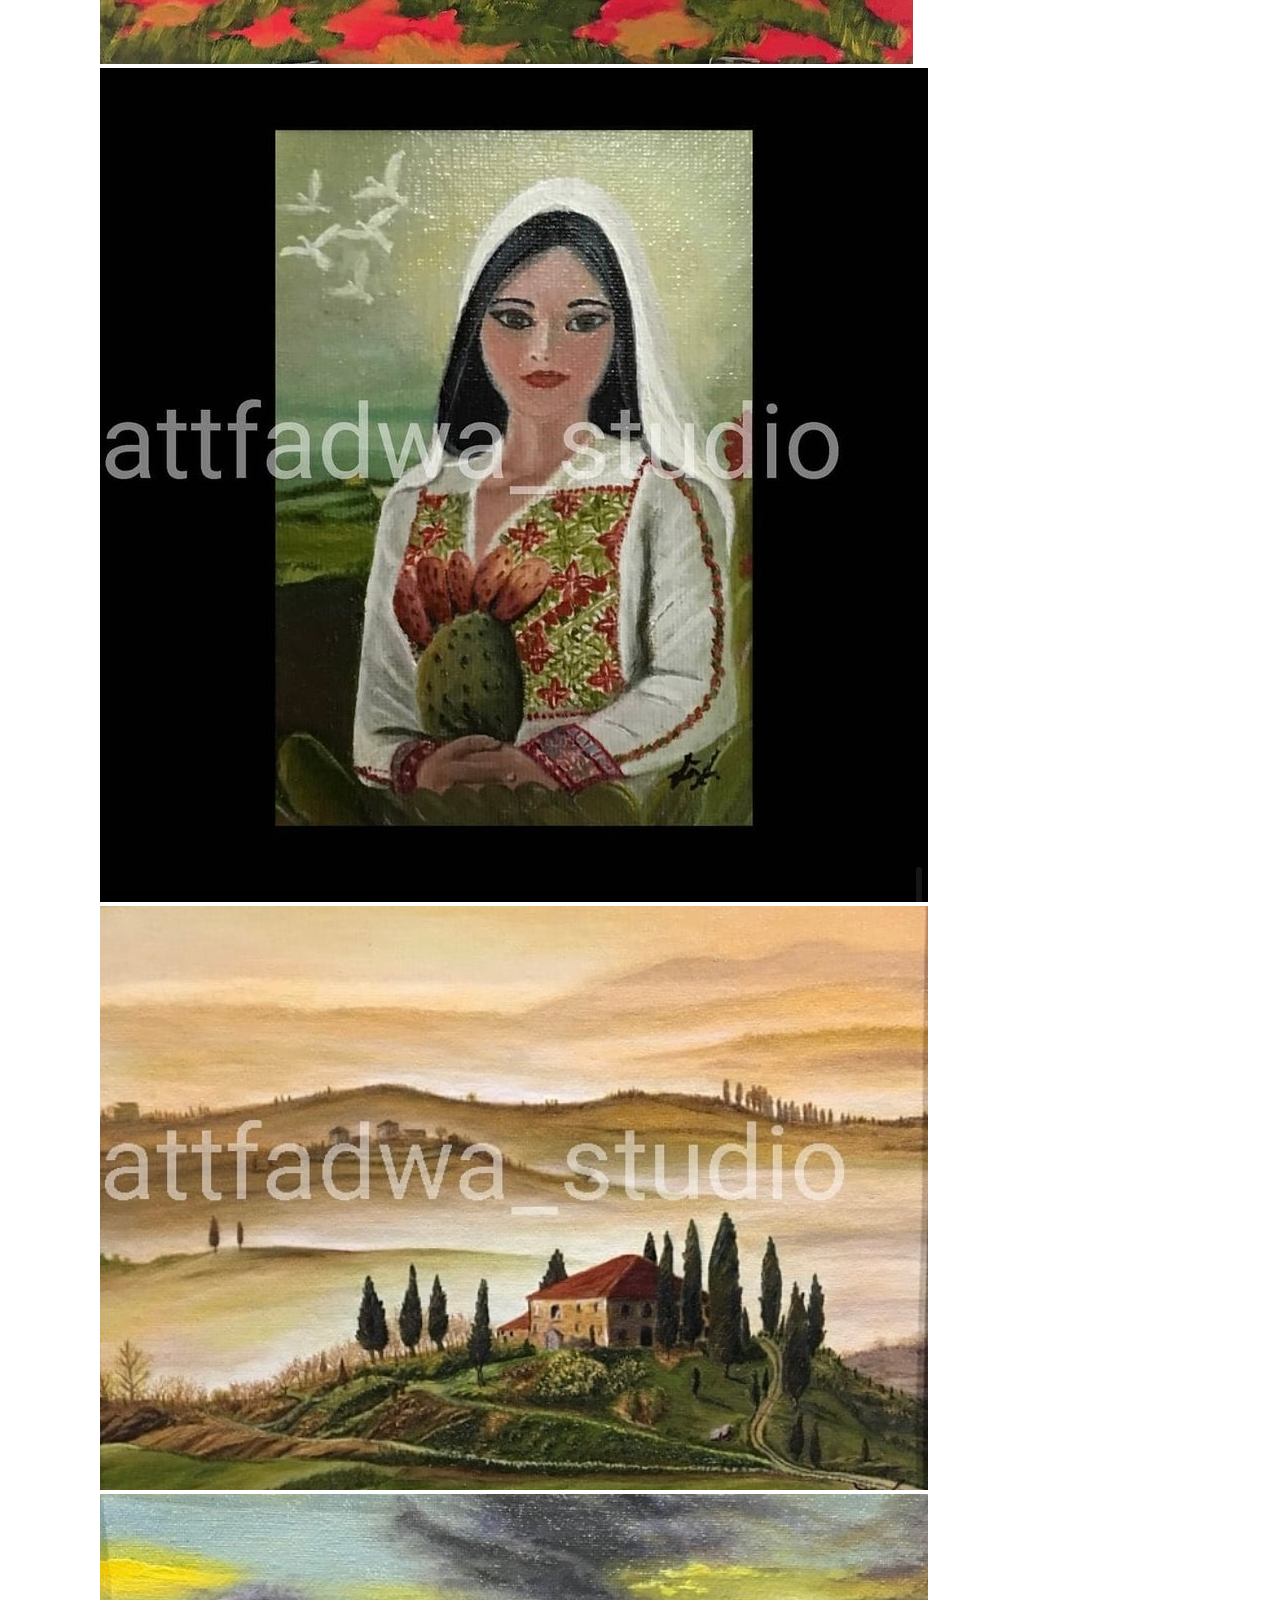
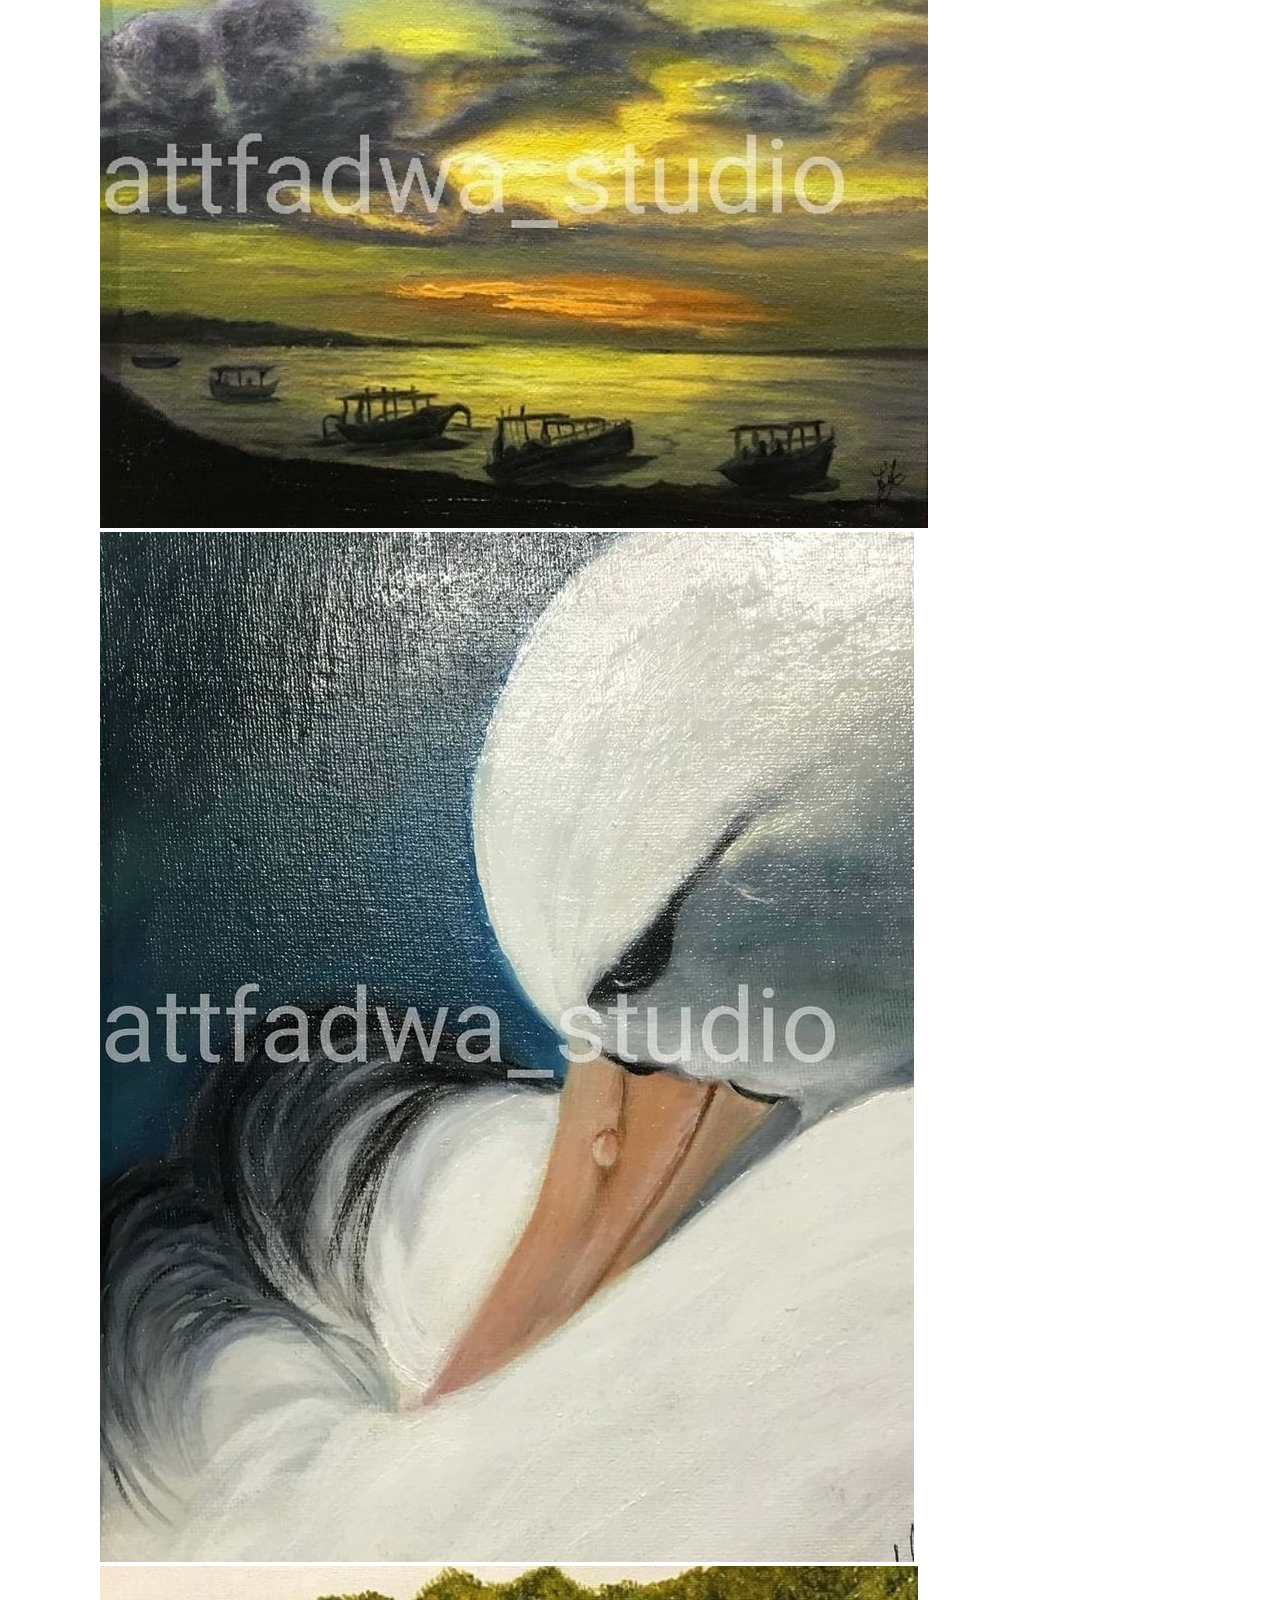
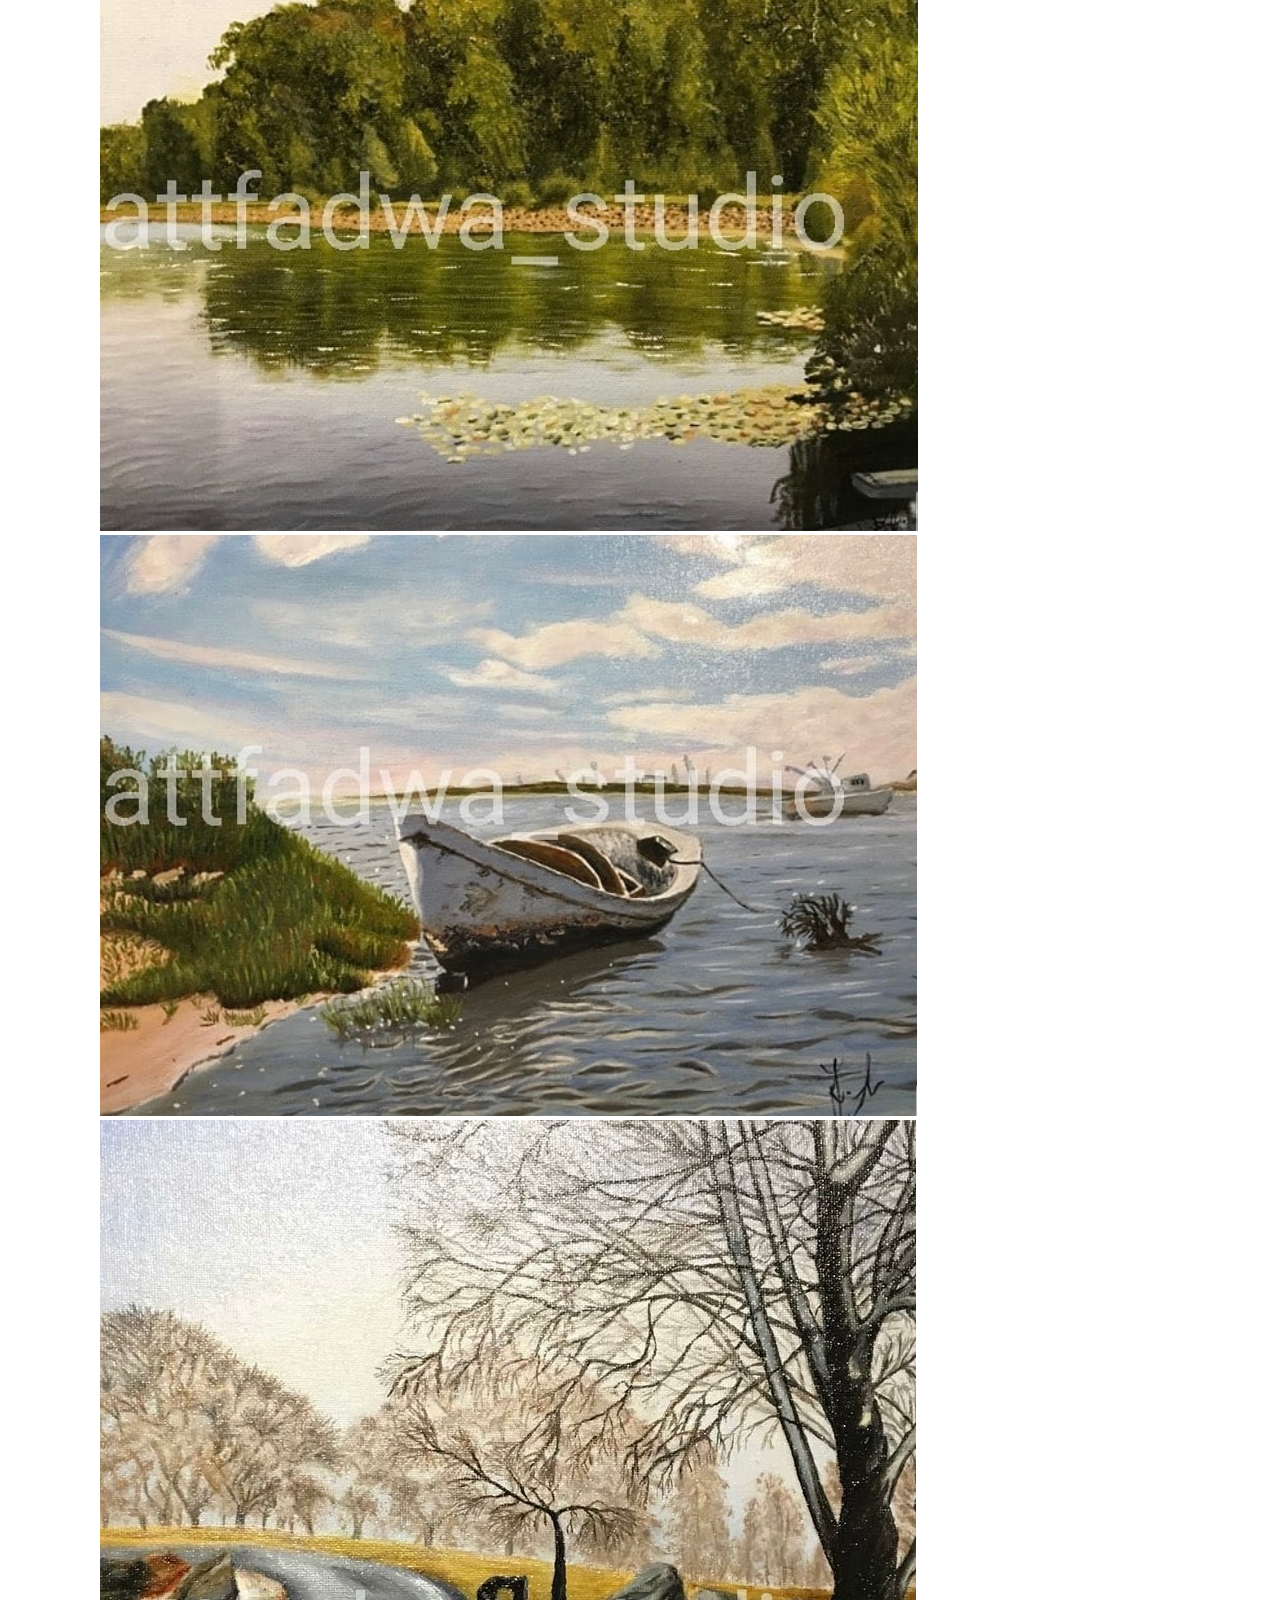
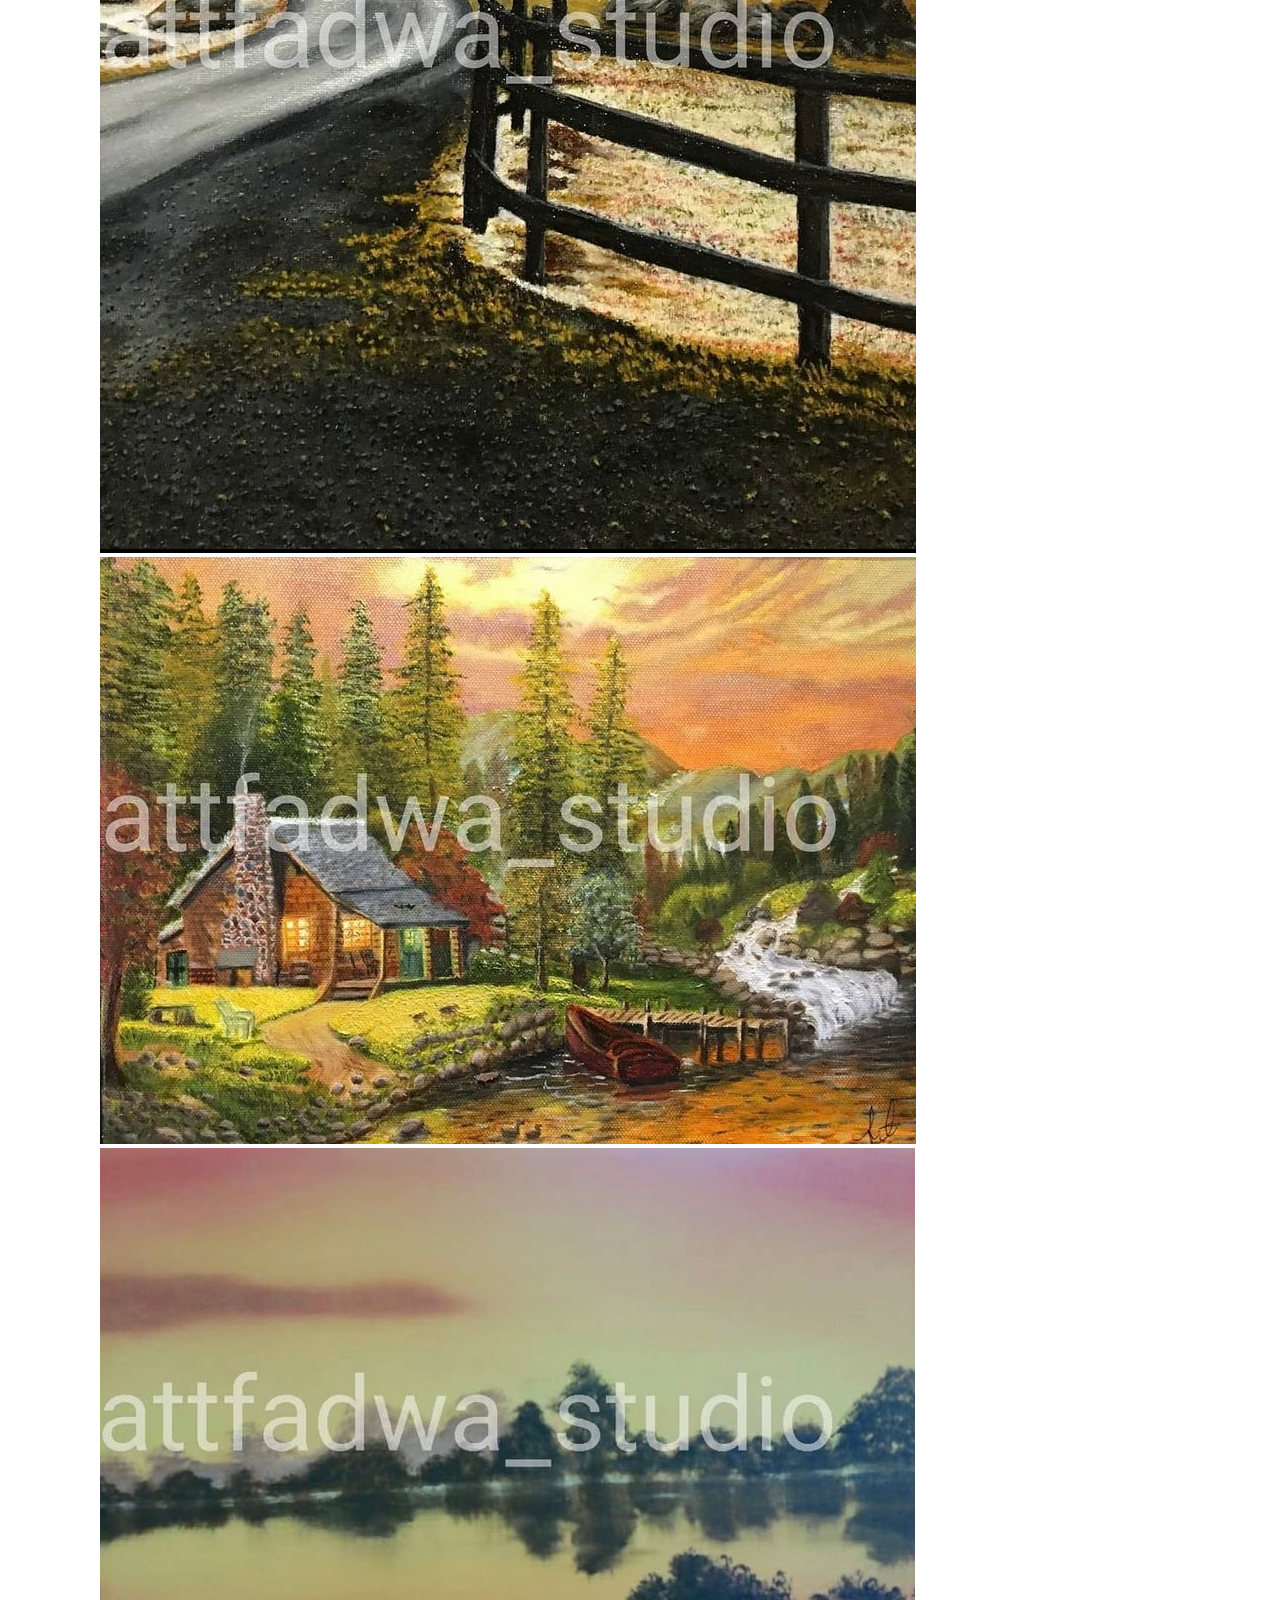
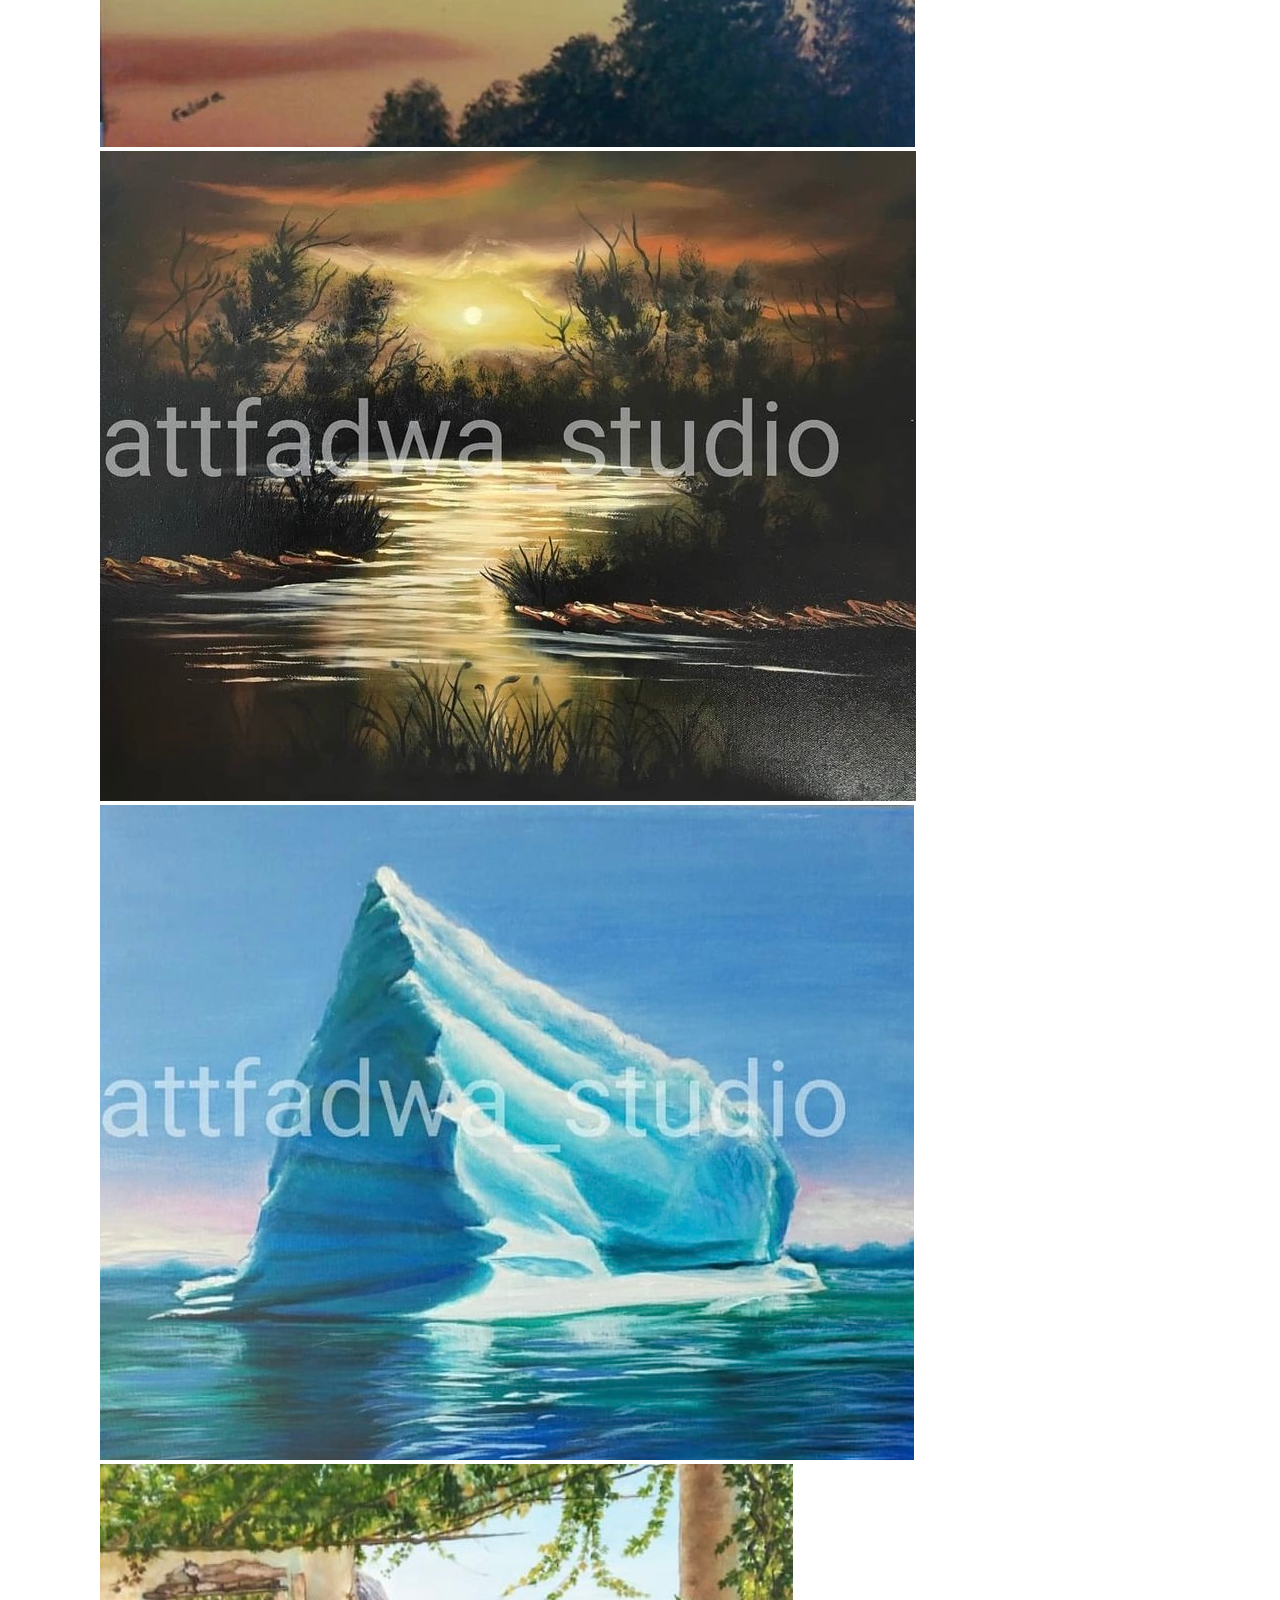
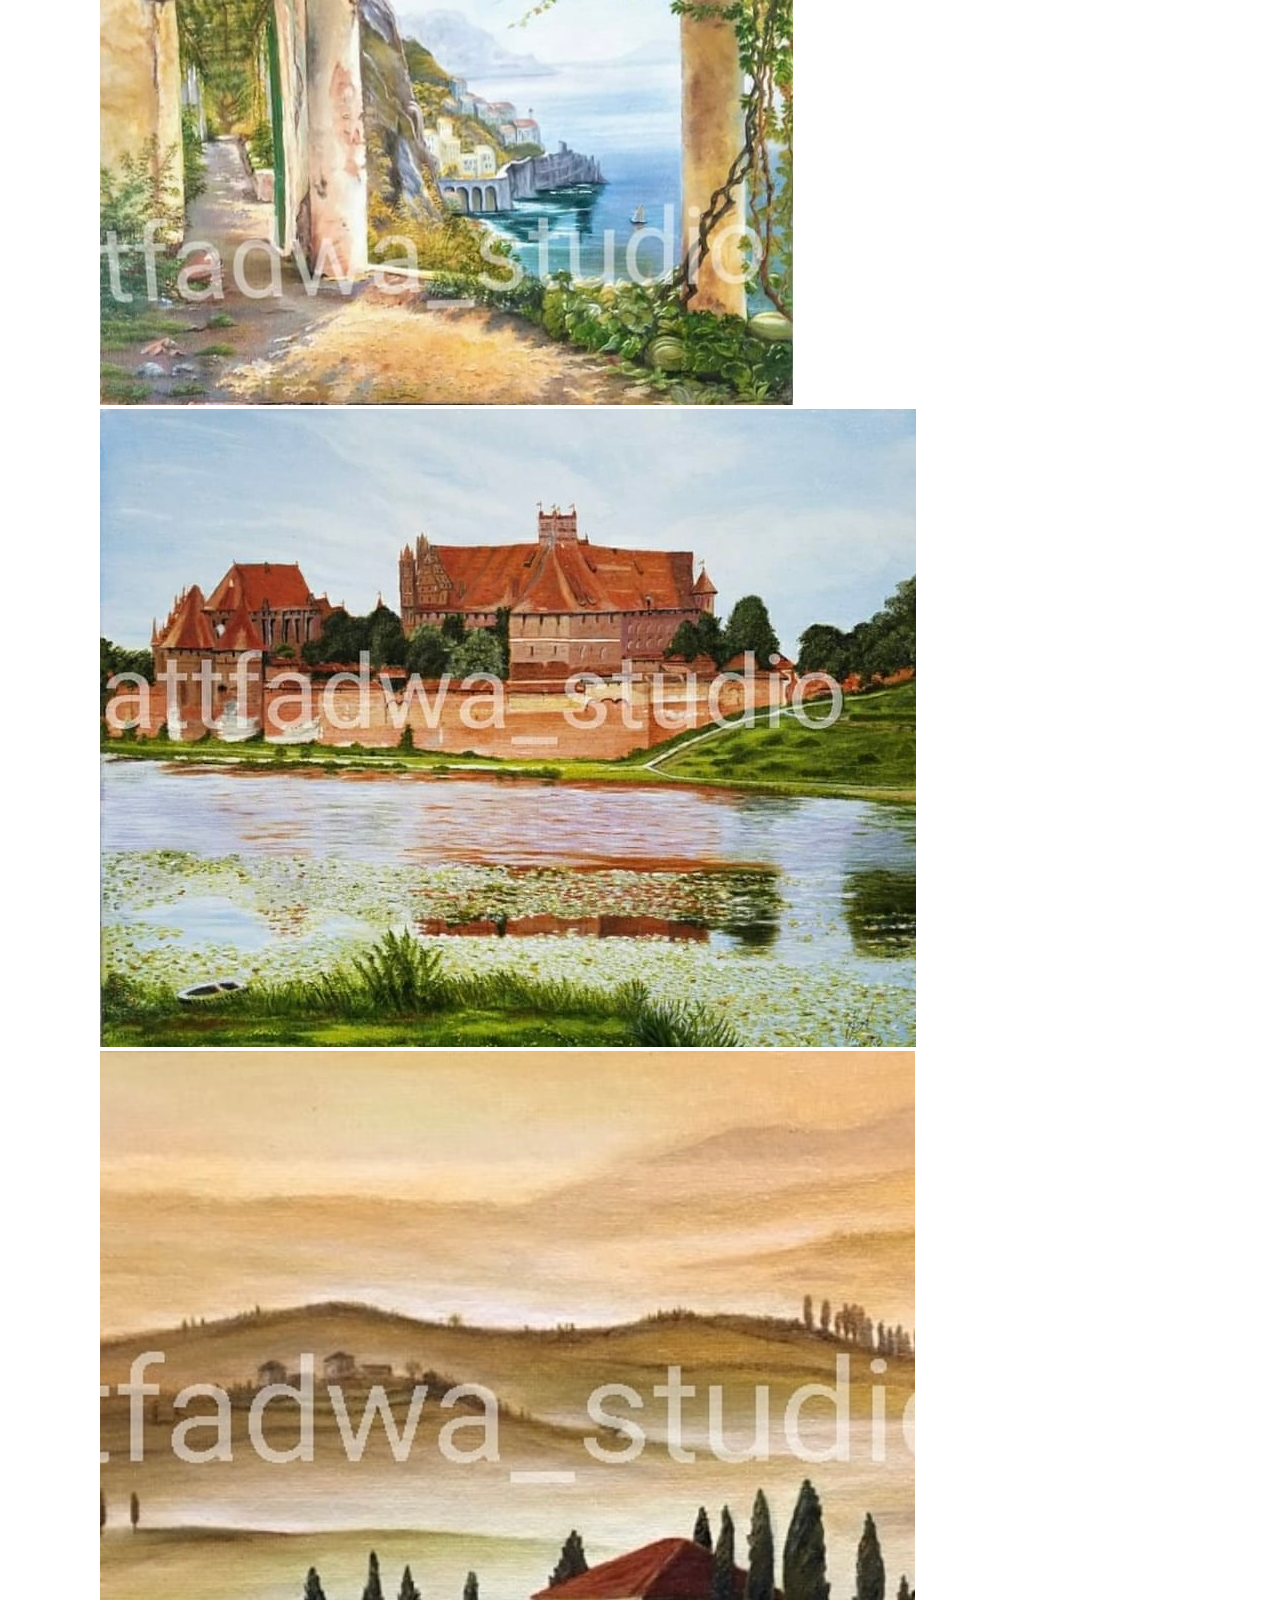
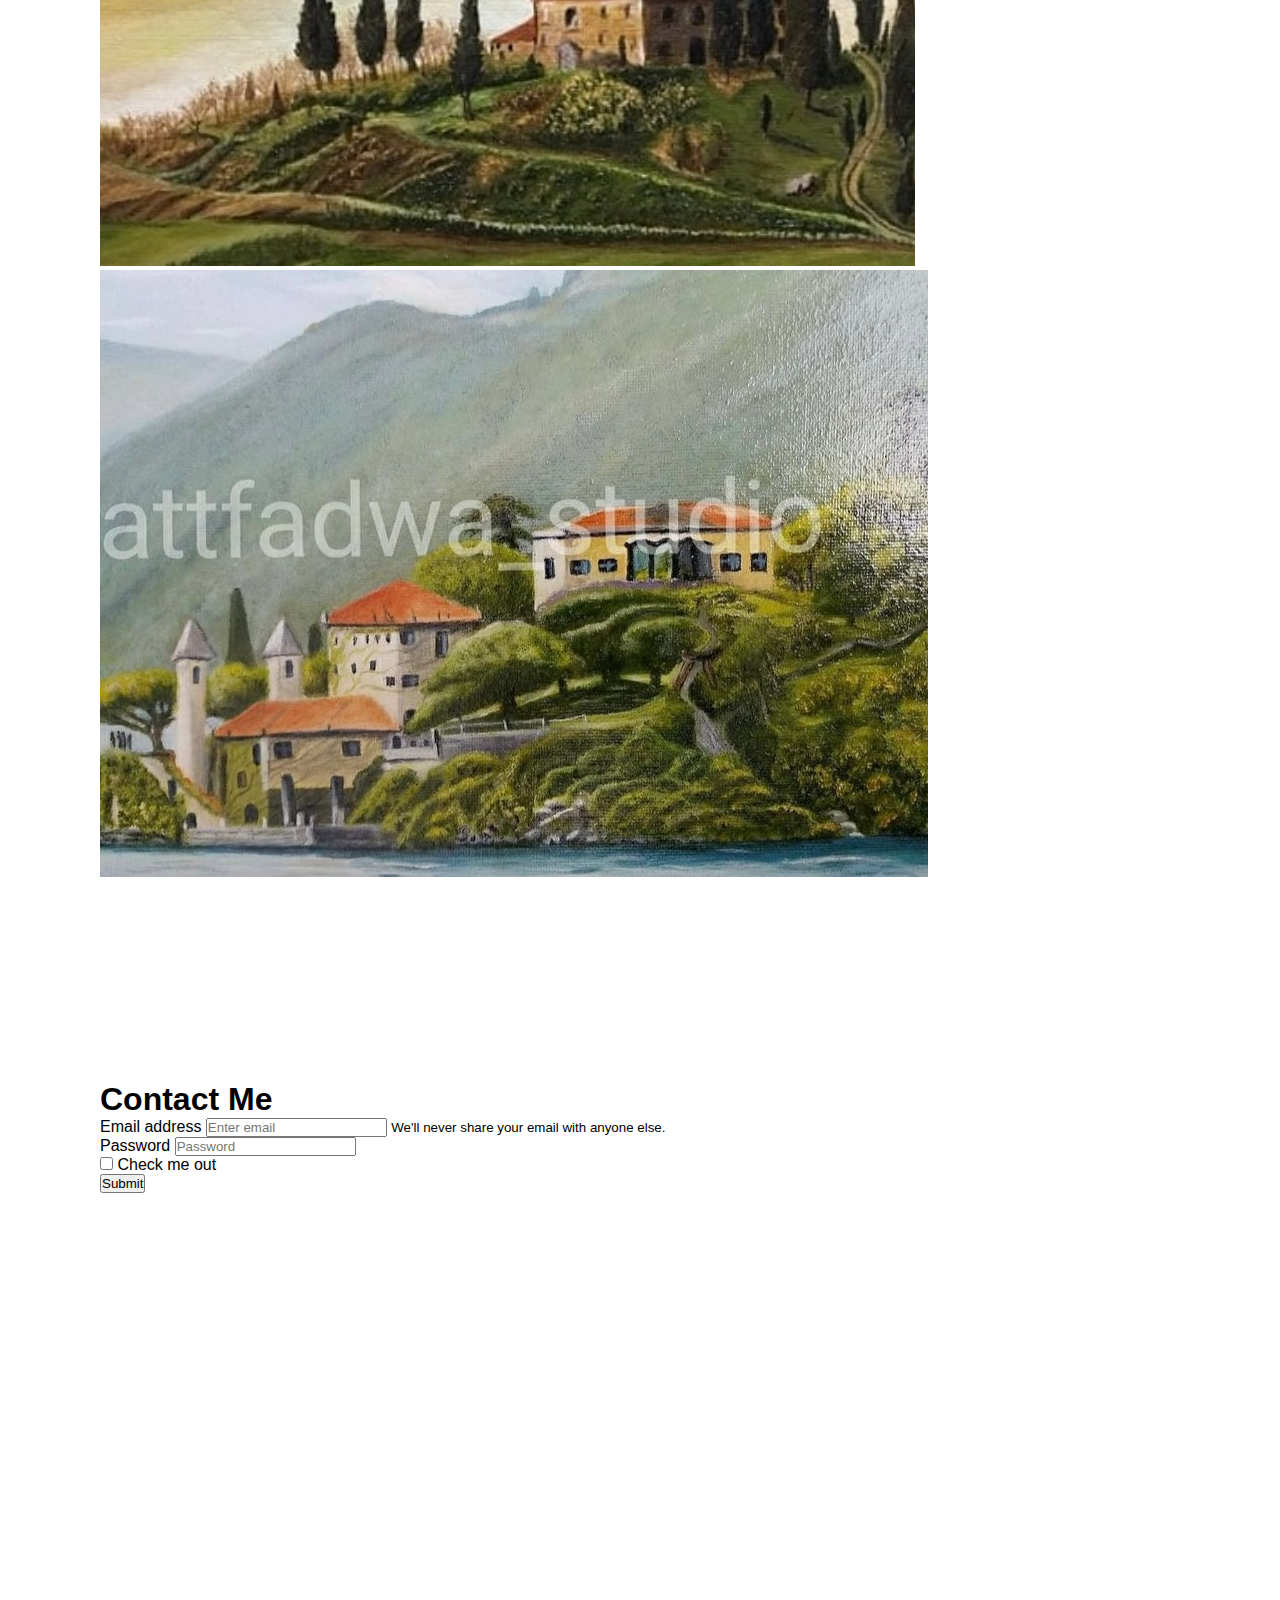
==== commit b57ff246: "fixed copyright" ====
--- a/index.html
+++ b/index.html
@@ -321,7 +321,7 @@
       <!-- Copyright -->
       <div class="text-center p-3" style="background-color: rgba(0, 0, 0, 0.2)">
         © 2020 Copyright:
-        <a class="text-dark" href="https://mdbootstrap.com/">MDBootstrap.com</a>
+        <a class="text-light"> F.A. Art Studio</a>
       </div>
       <!-- Copyright -->
     </footer>
--- a/main.css
+++ b/main.css
@@ -20,3 +20,6 @@
   height: 50%;
   background: center no-repeat;
 }
+a{
+  text-decoration: none!important;
+}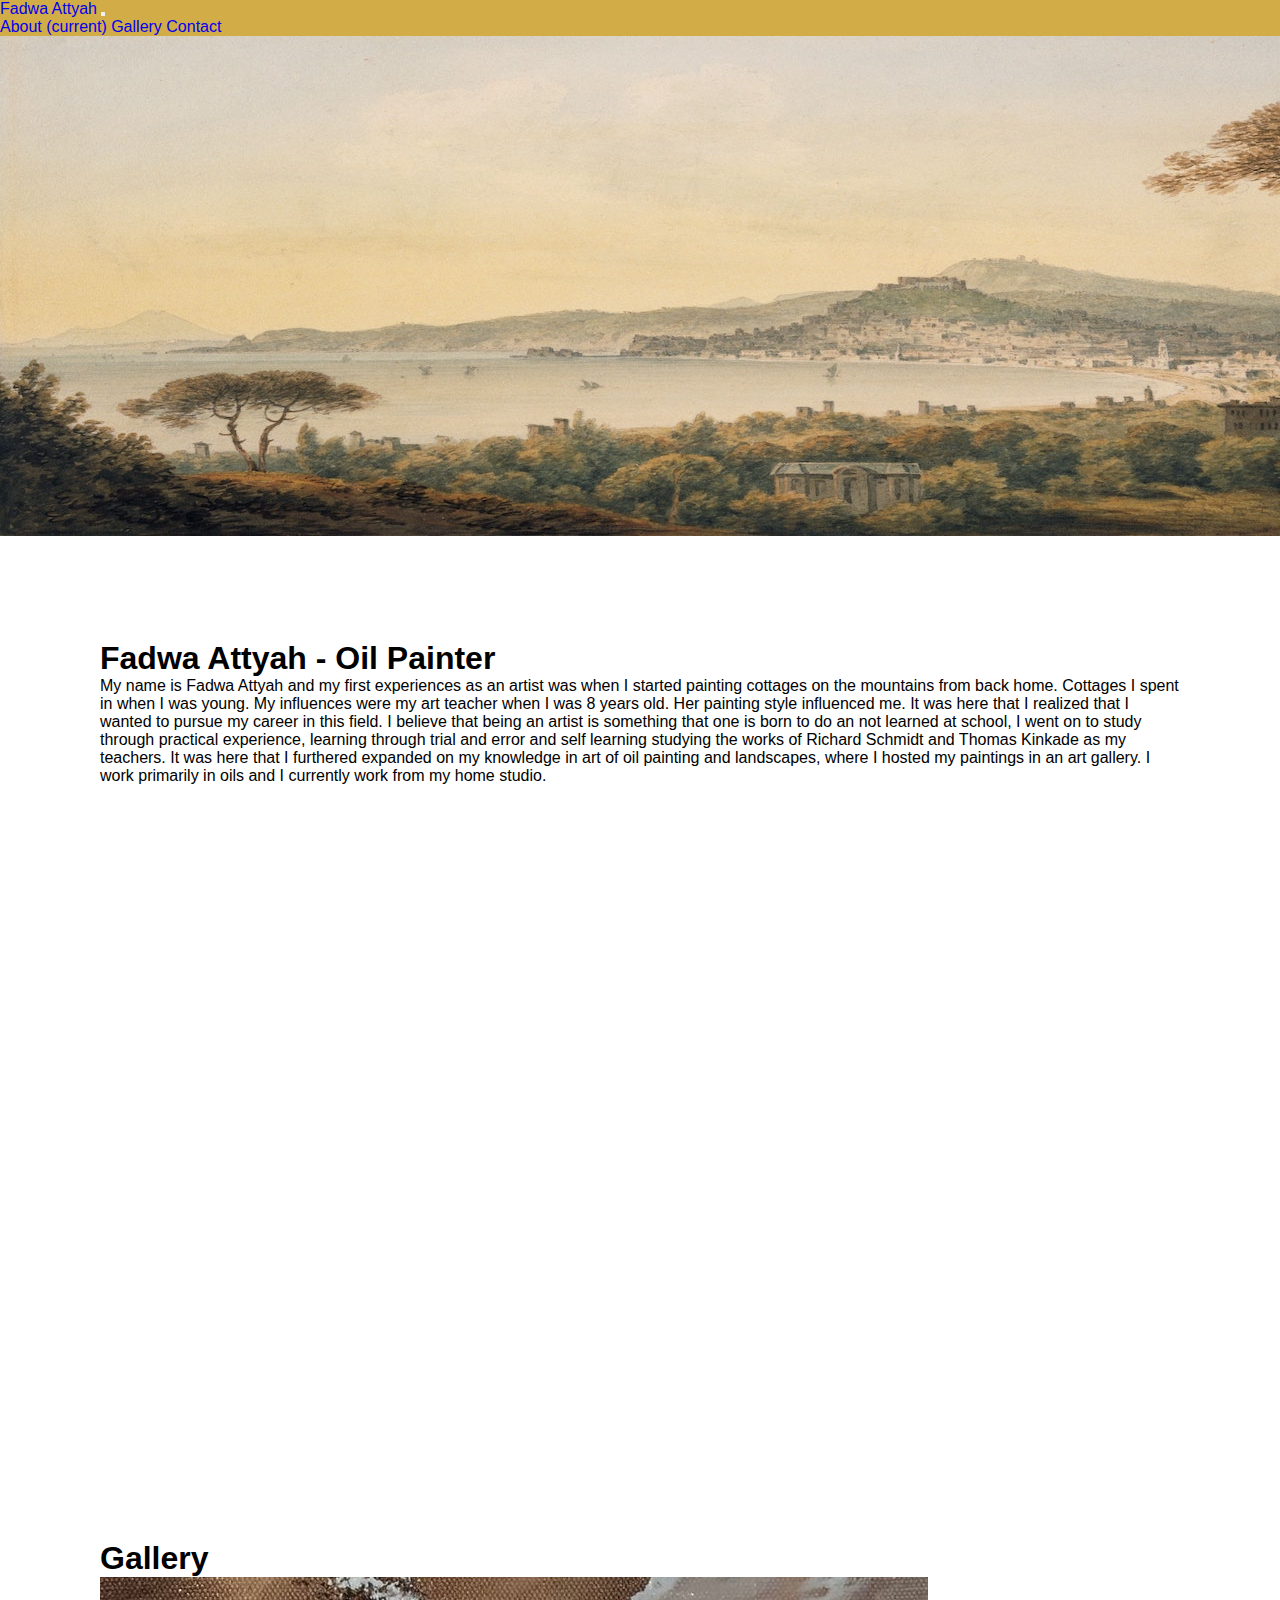
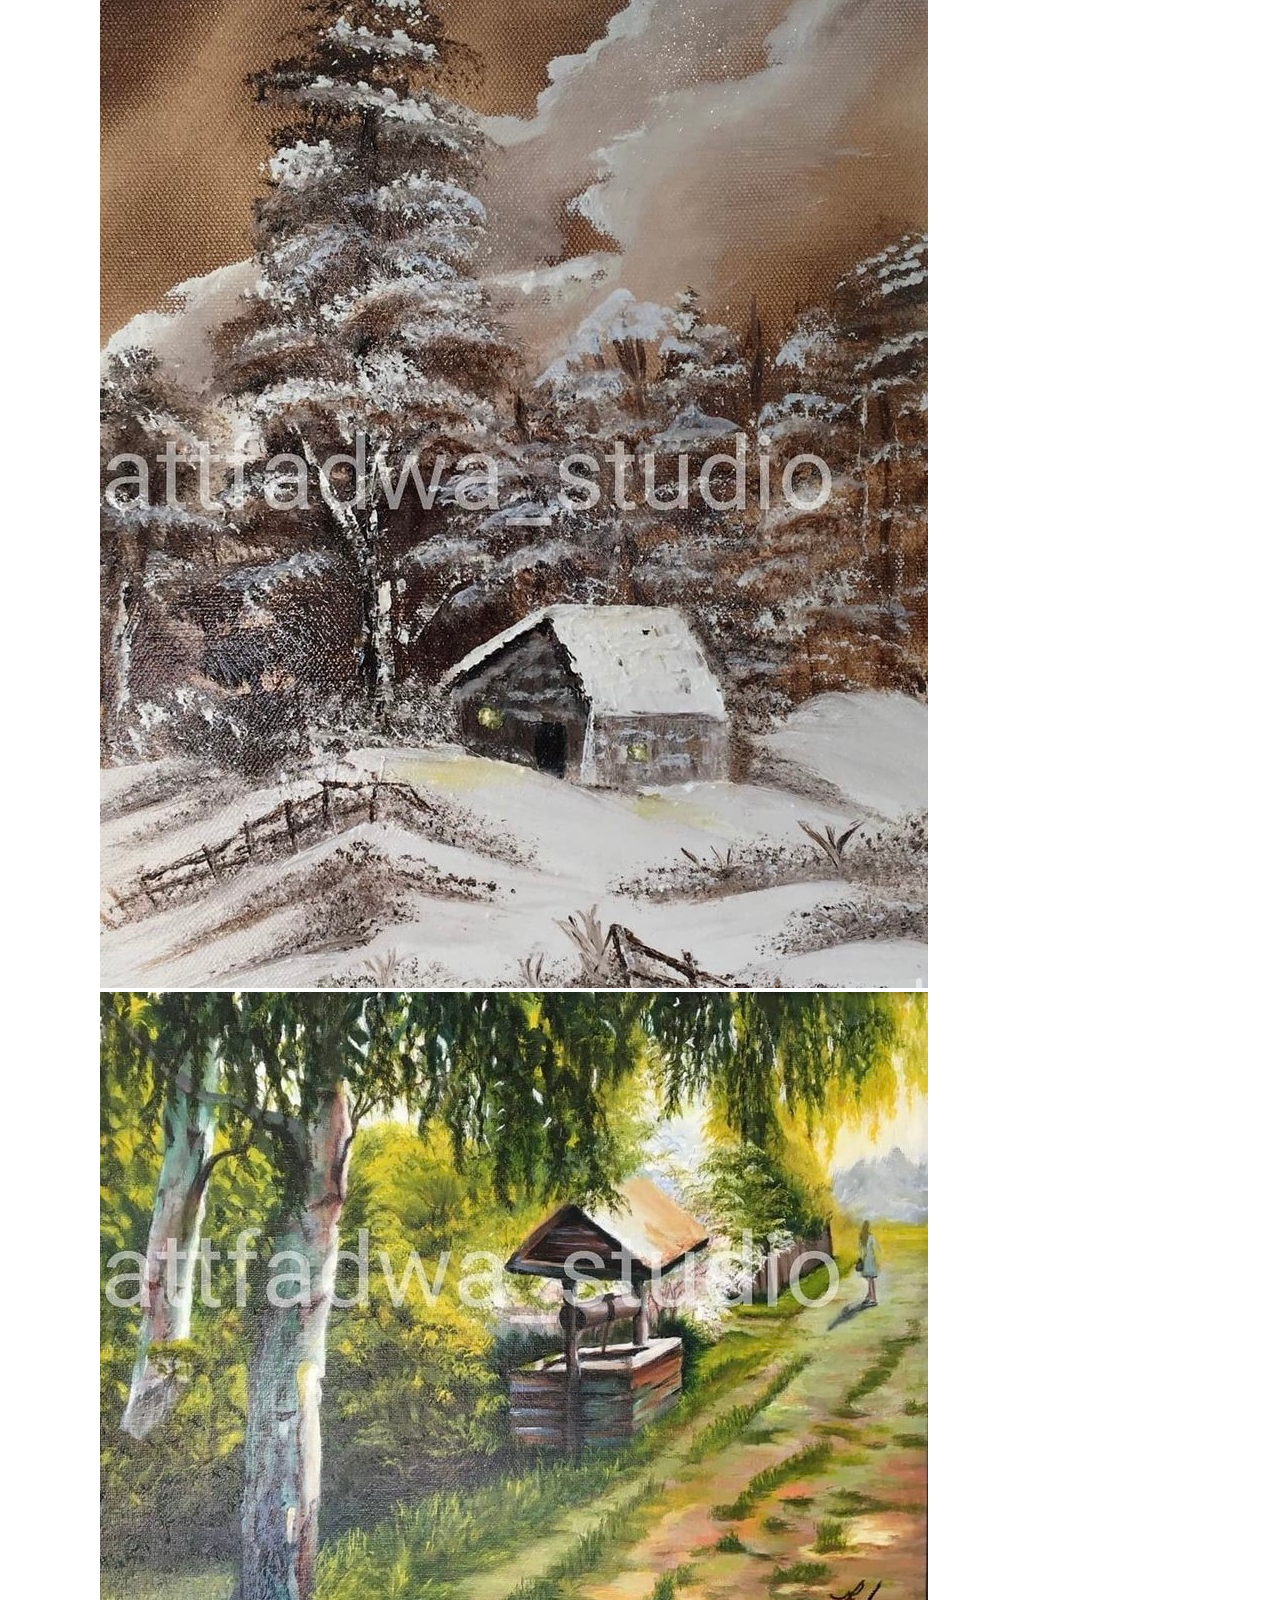
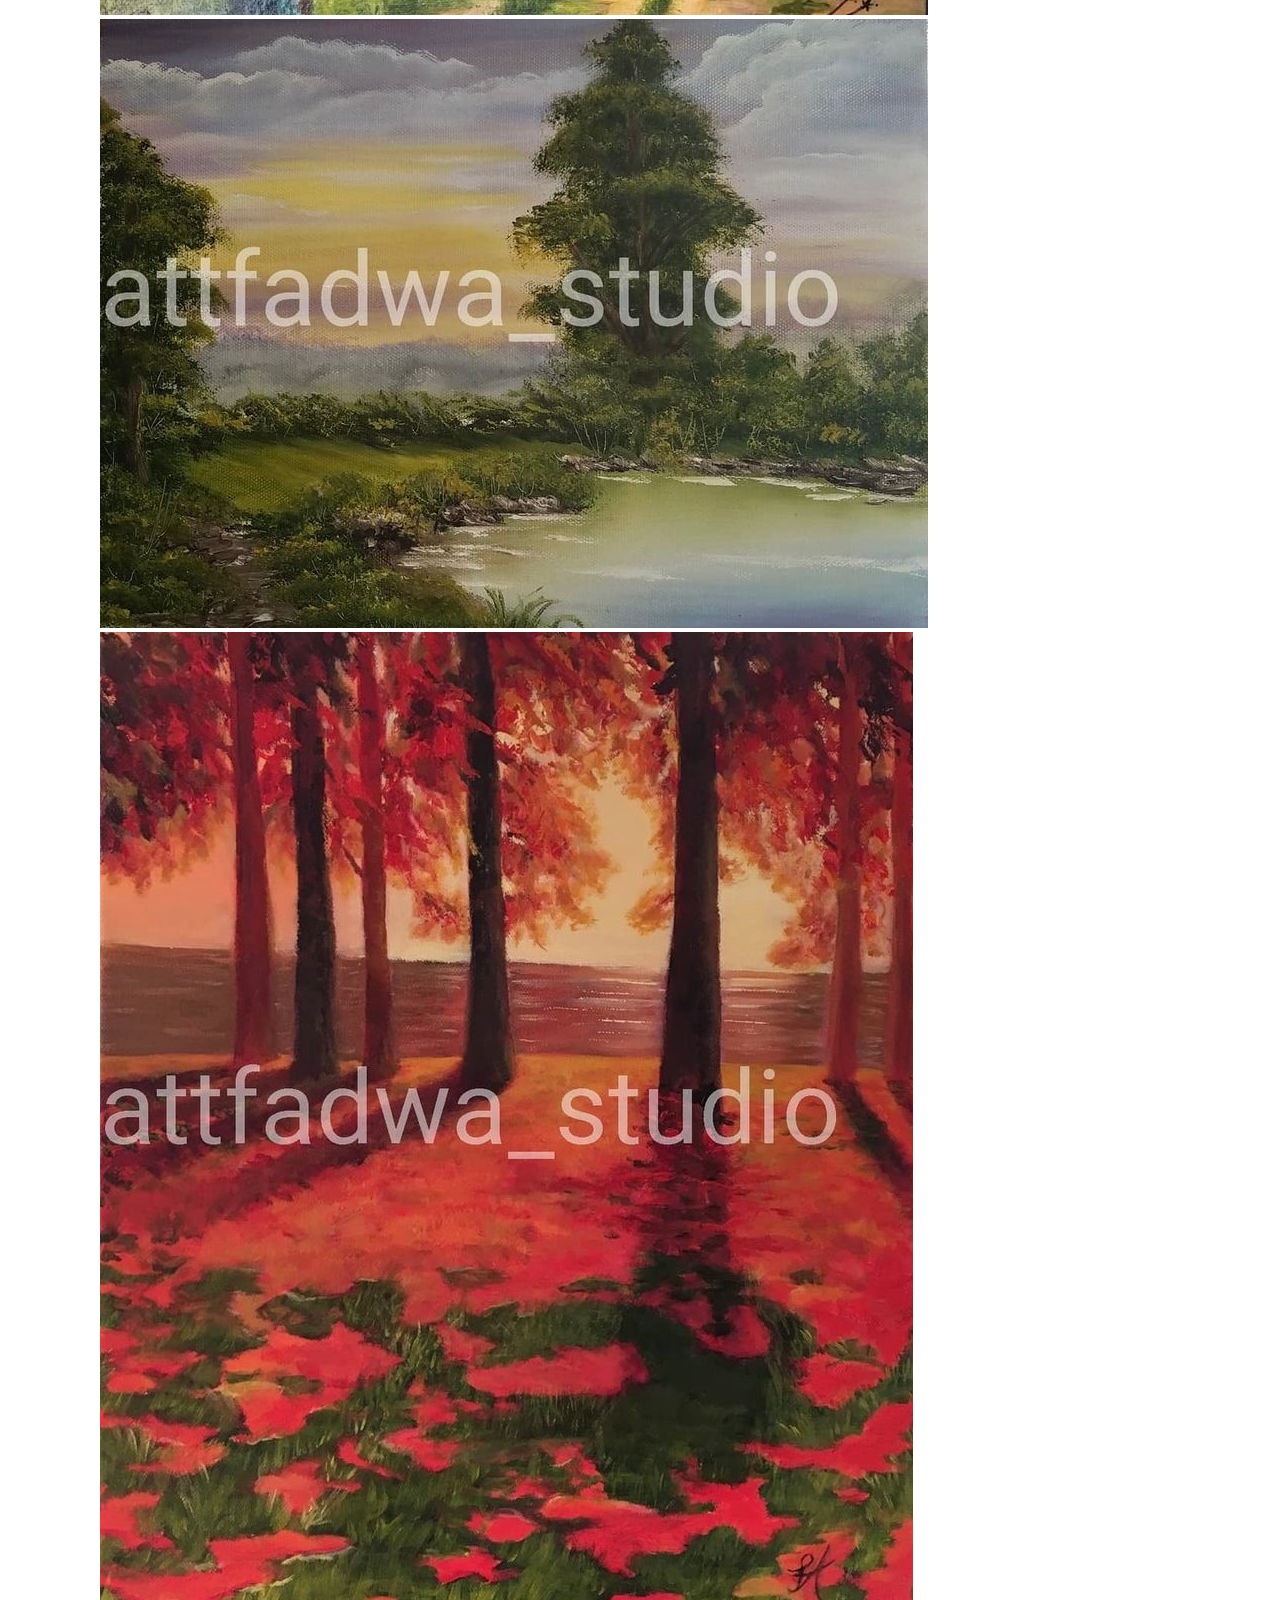
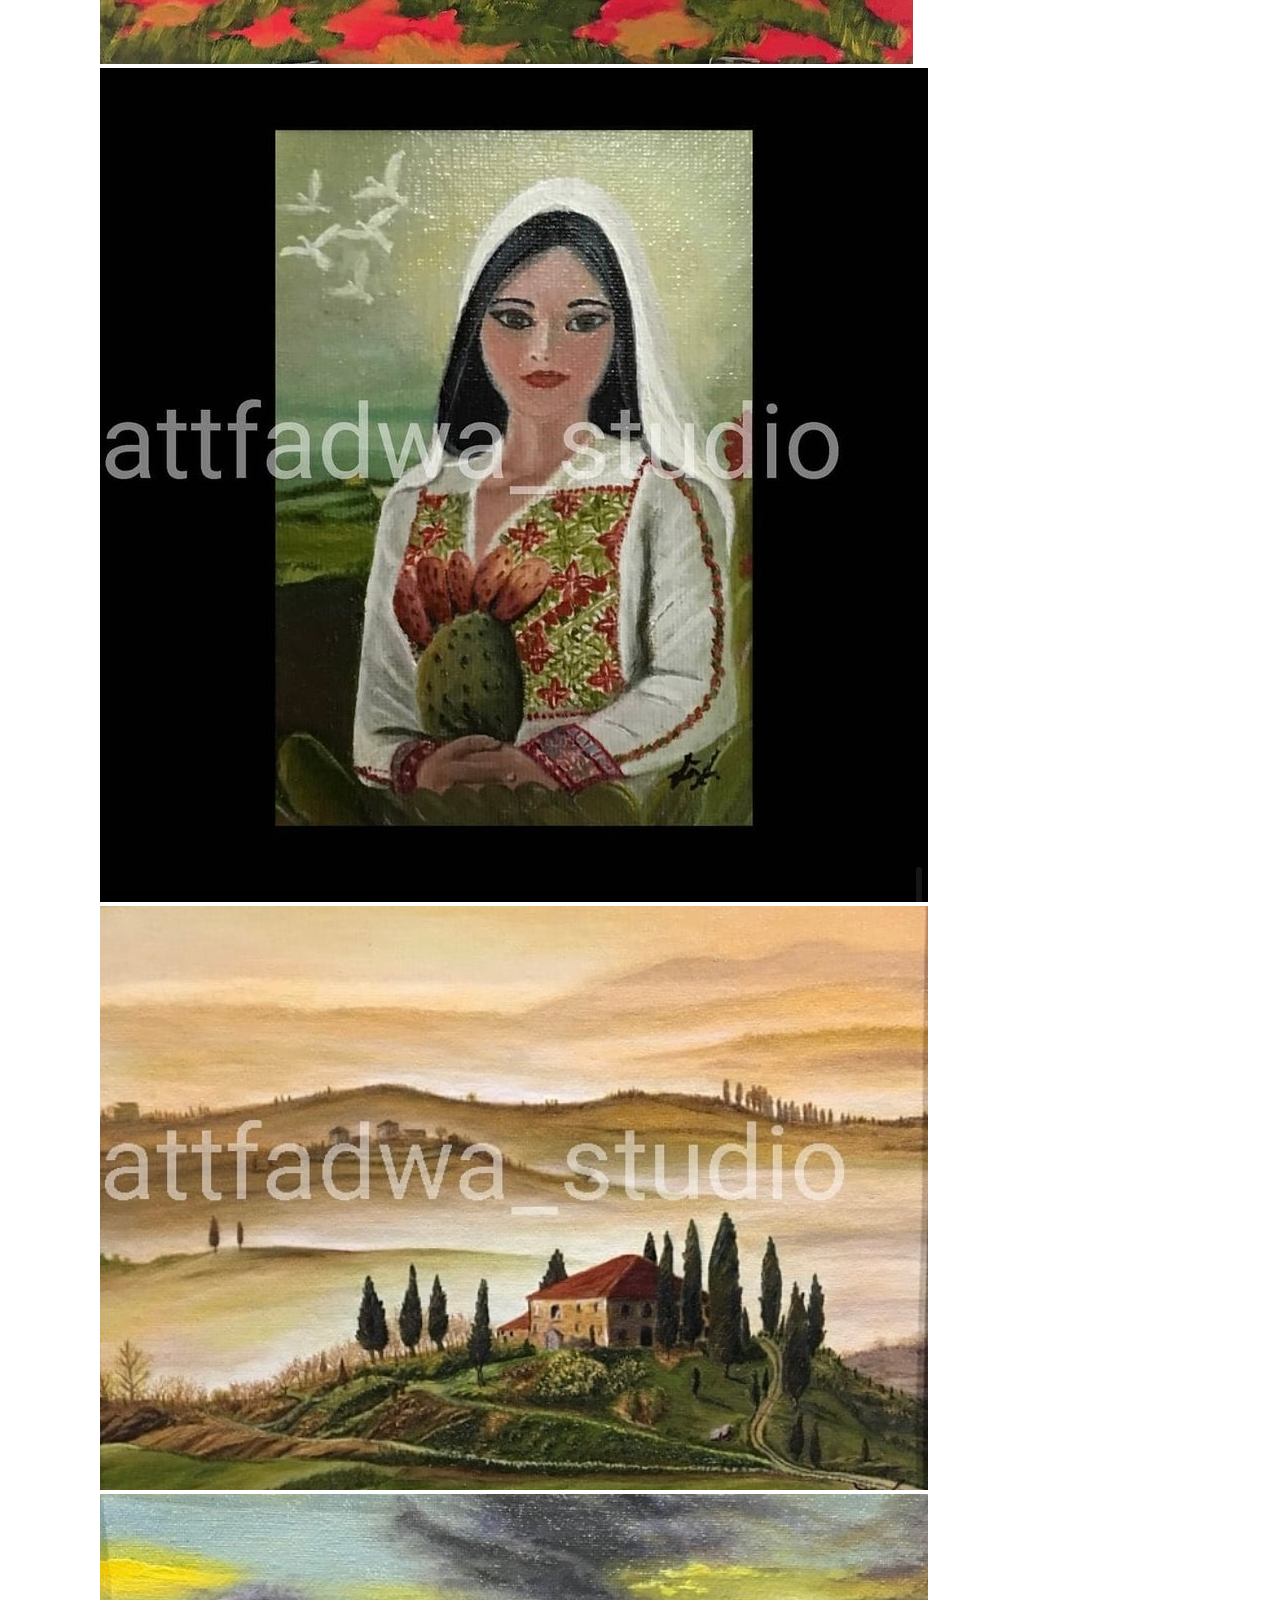
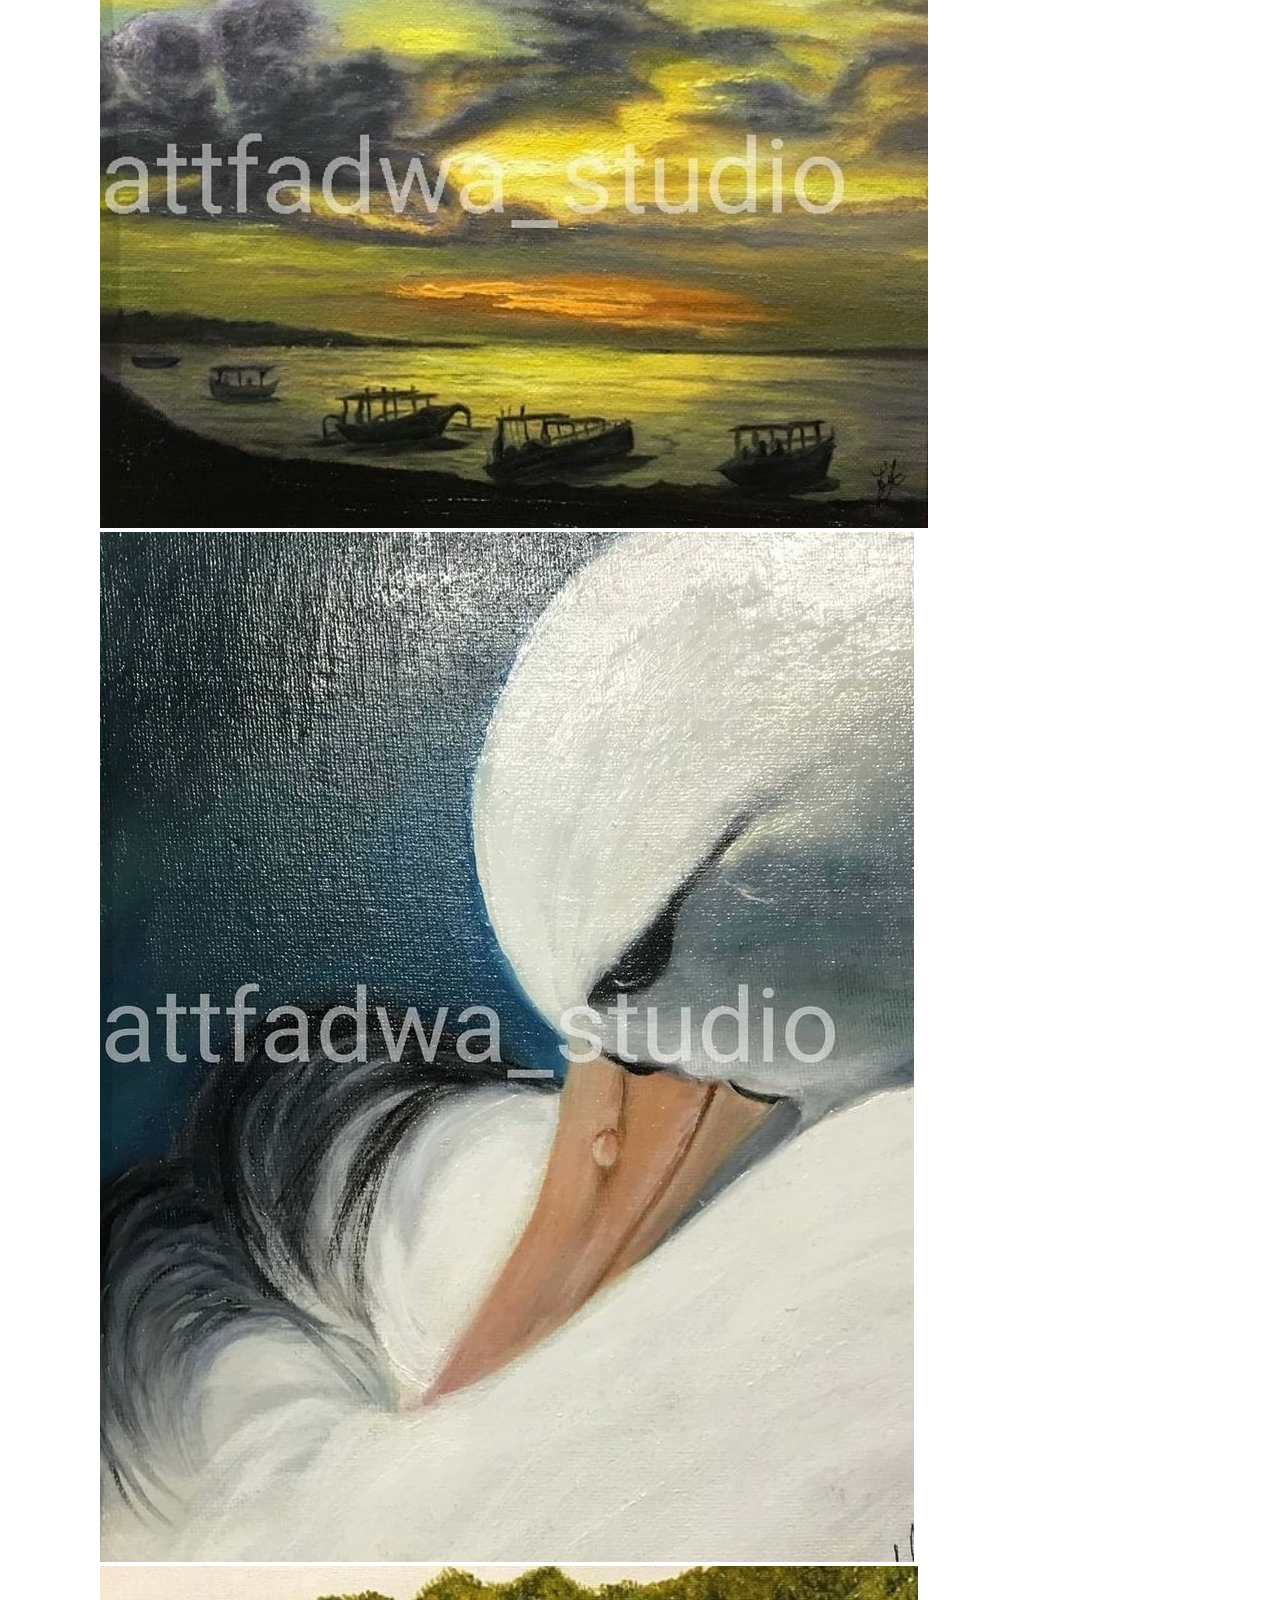
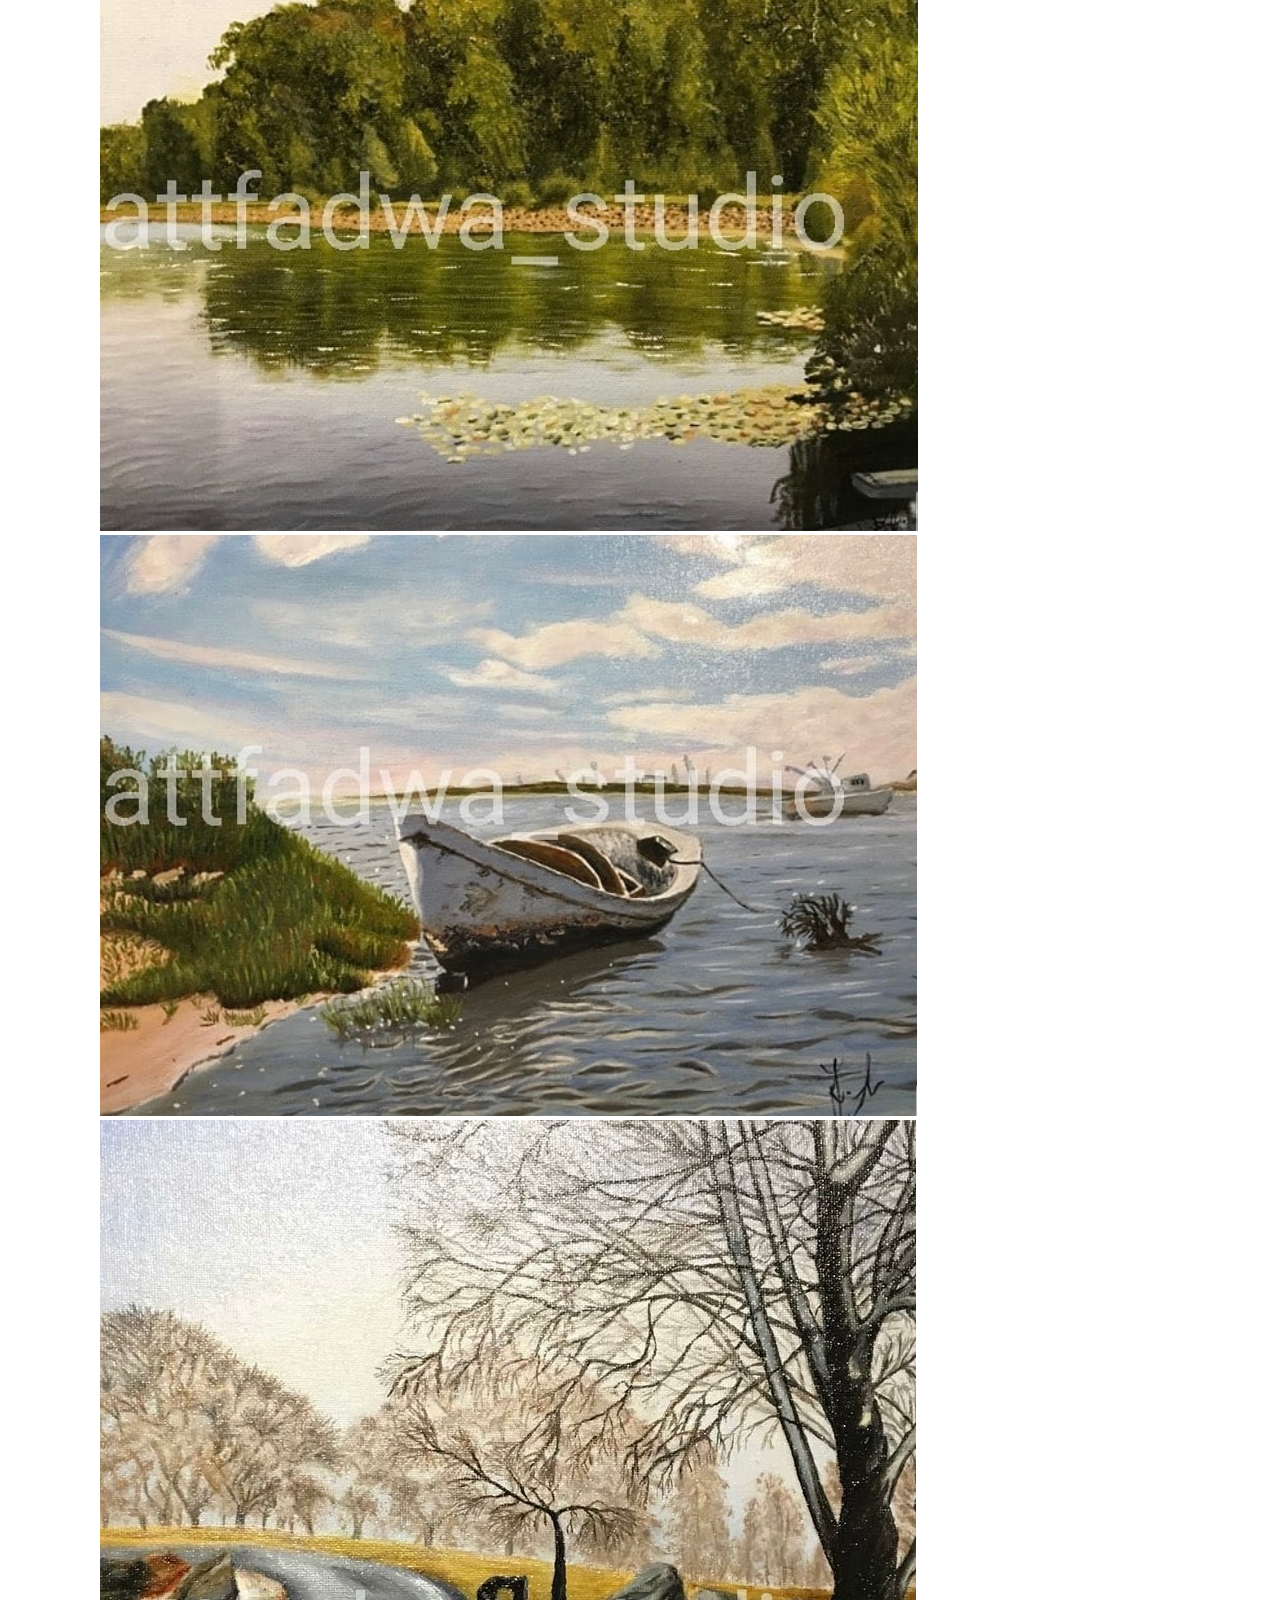
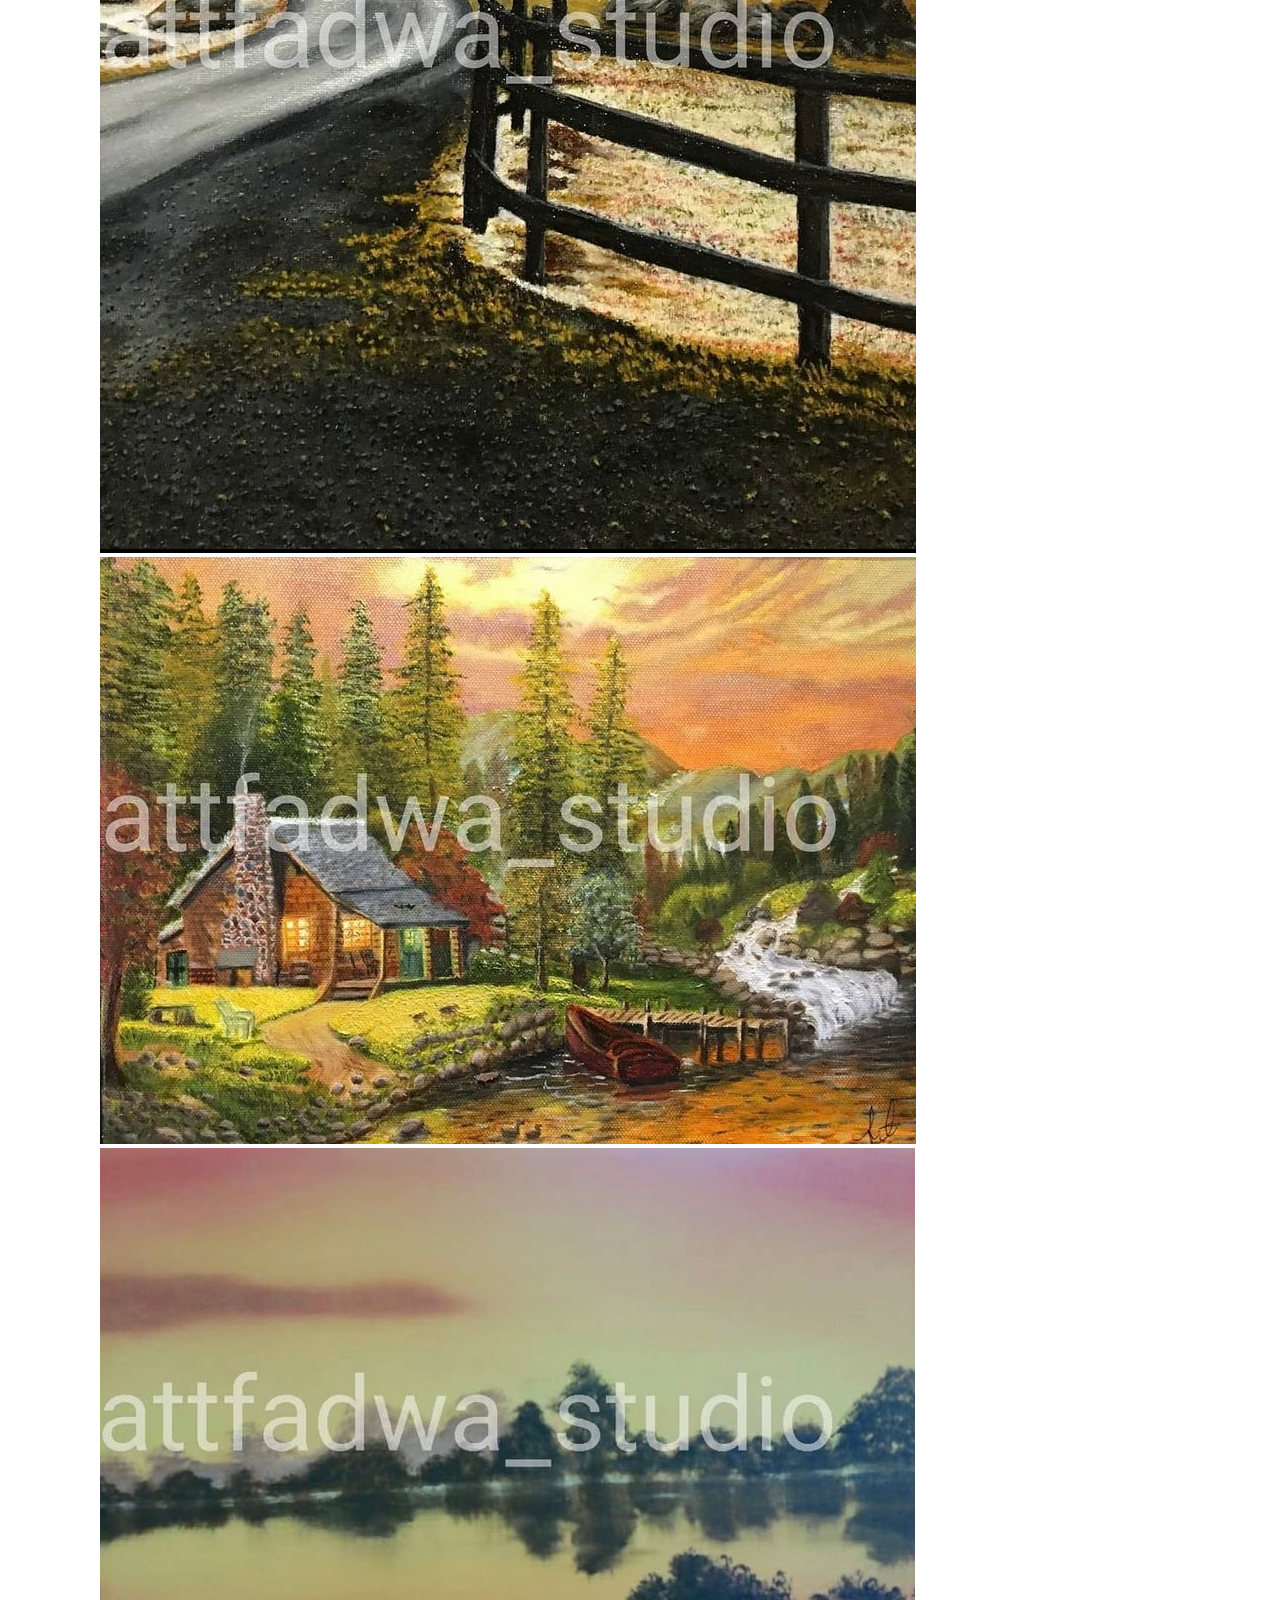
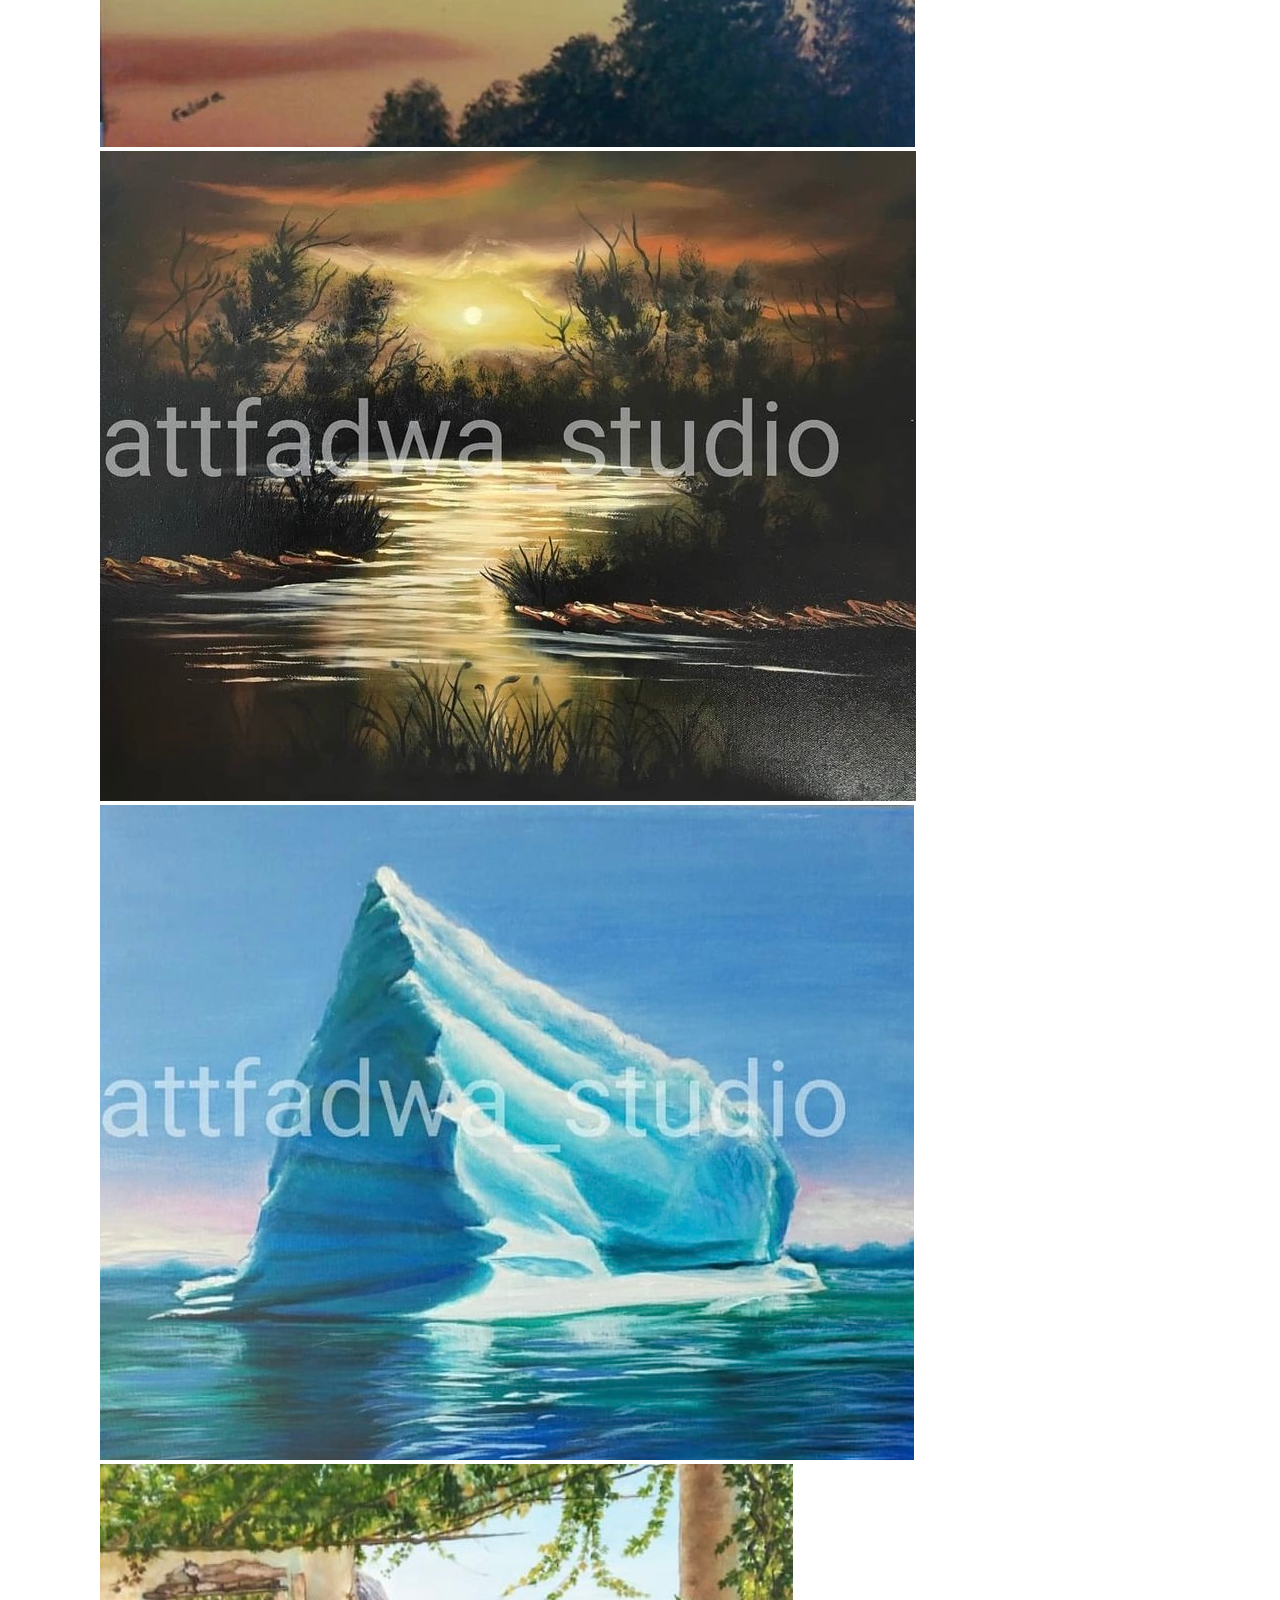
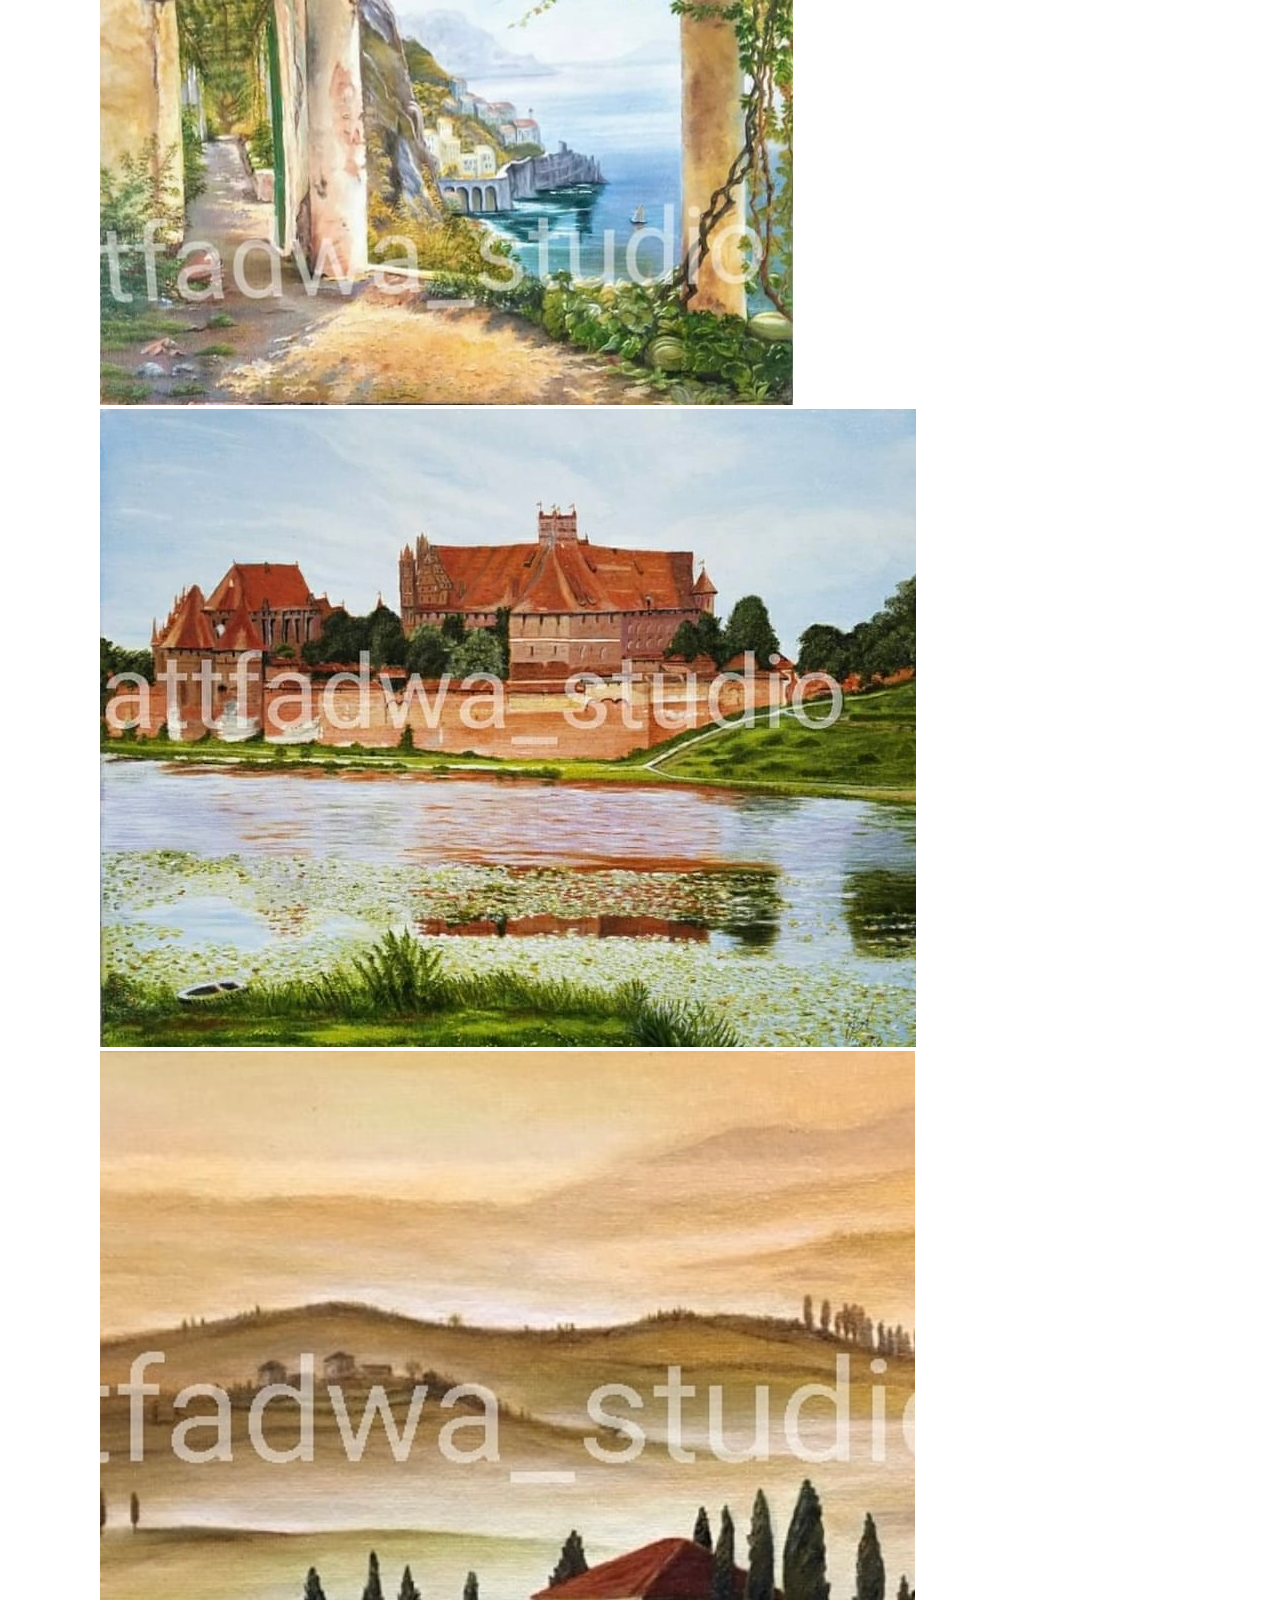
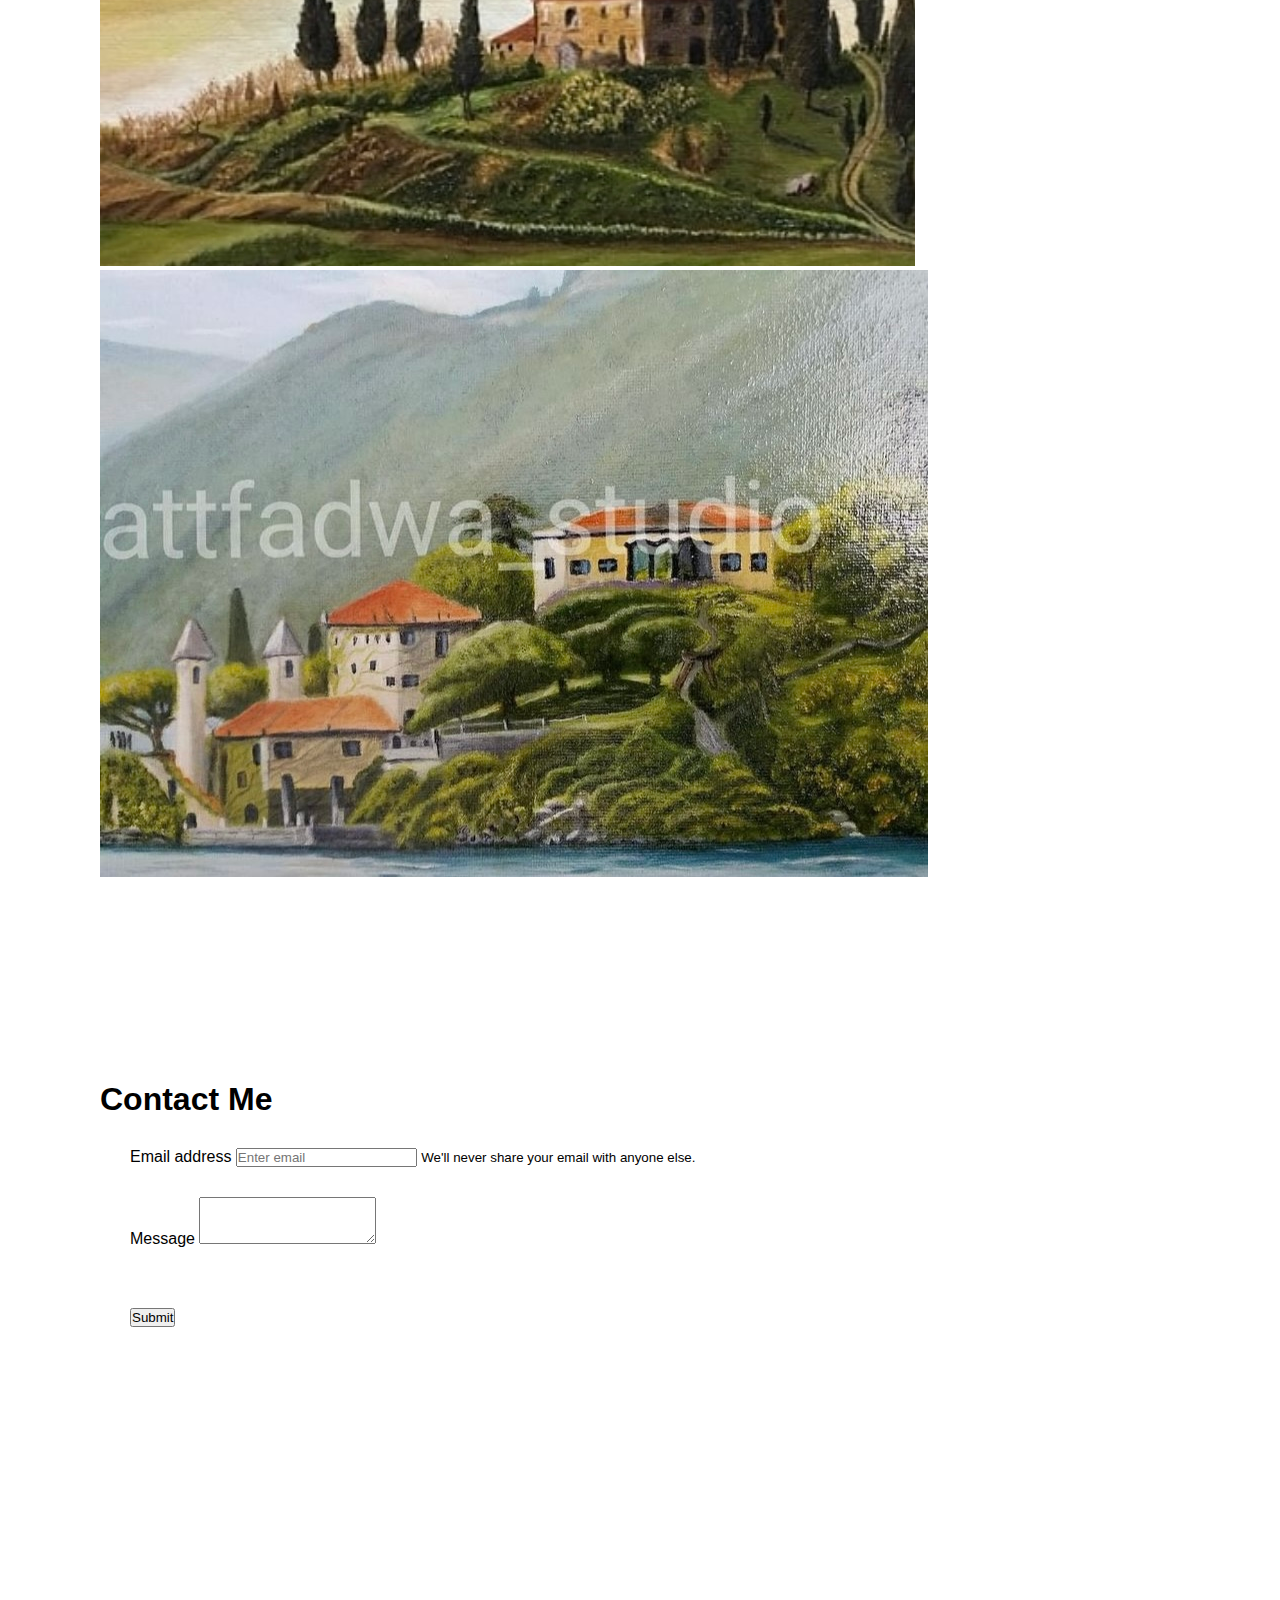
==== commit 072782d0: "cleaned up css" ====
--- a/index.html
+++ b/index.html
@@ -260,23 +260,14 @@
               >
             </div>
             <div class="form-group">
-              <label for="exampleInputPassword1">Password</label>
-              <input
-                type="password"
+              <label for="FormControlTextarea1" class="form-label"
+                >Message</label
+              >
+              <textarea
                 class="form-control"
-                id="exampleInputPassword1"
-                placeholder="Password"
-              />
-            </div>
-            <div class="form-check">
-              <input
-                type="checkbox"
-                class="form-check-input"
-                id="exampleCheck1"
-              />
-              <label class="form-check-label" for="exampleCheck1"
-                >Check me out</label
-              >
+                id="FormControlTextarea1"
+                rows="3"
+              ></textarea>
             </div>
             <button type="submit" class="btn btn-primary">Submit</button>
           </form>
--- a/main.css
+++ b/main.css
@@ -1,4 +1,4 @@
-
+/* main */
 * {
   margin: 0;
   padding: 0;
@@ -13,13 +13,19 @@
   min-height: 100vh;
   background: var(--white);
 }
+a{
+  text-decoration: none!important;
+}
+/* nav */
 .navbar-custom{
   background-color:#D2AC47;
 }
+/* header */
 .bg-image{
   height: 50%;
   background: center no-repeat;
 }
-a{
-  text-decoration: none!important;
-}+/* contact */
+.form-group,form>.btn{
+  margin:30px;
+}
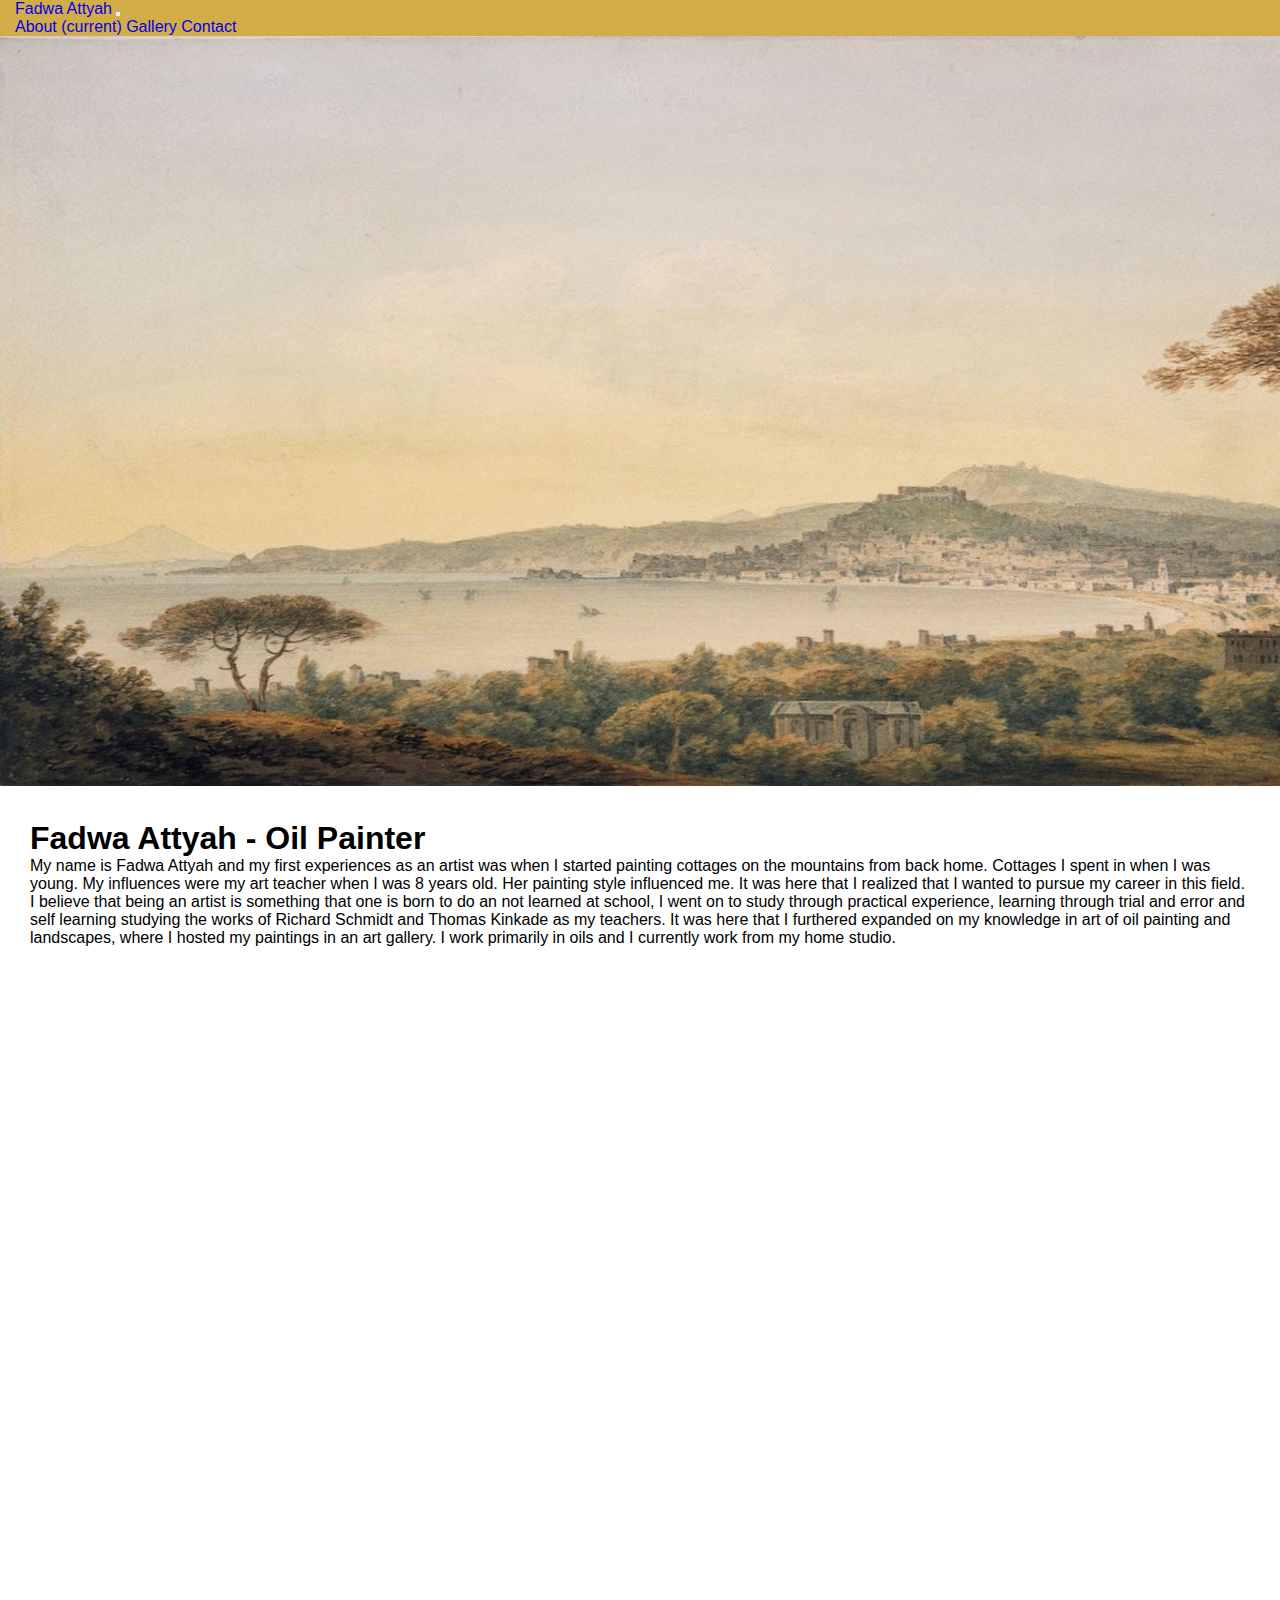
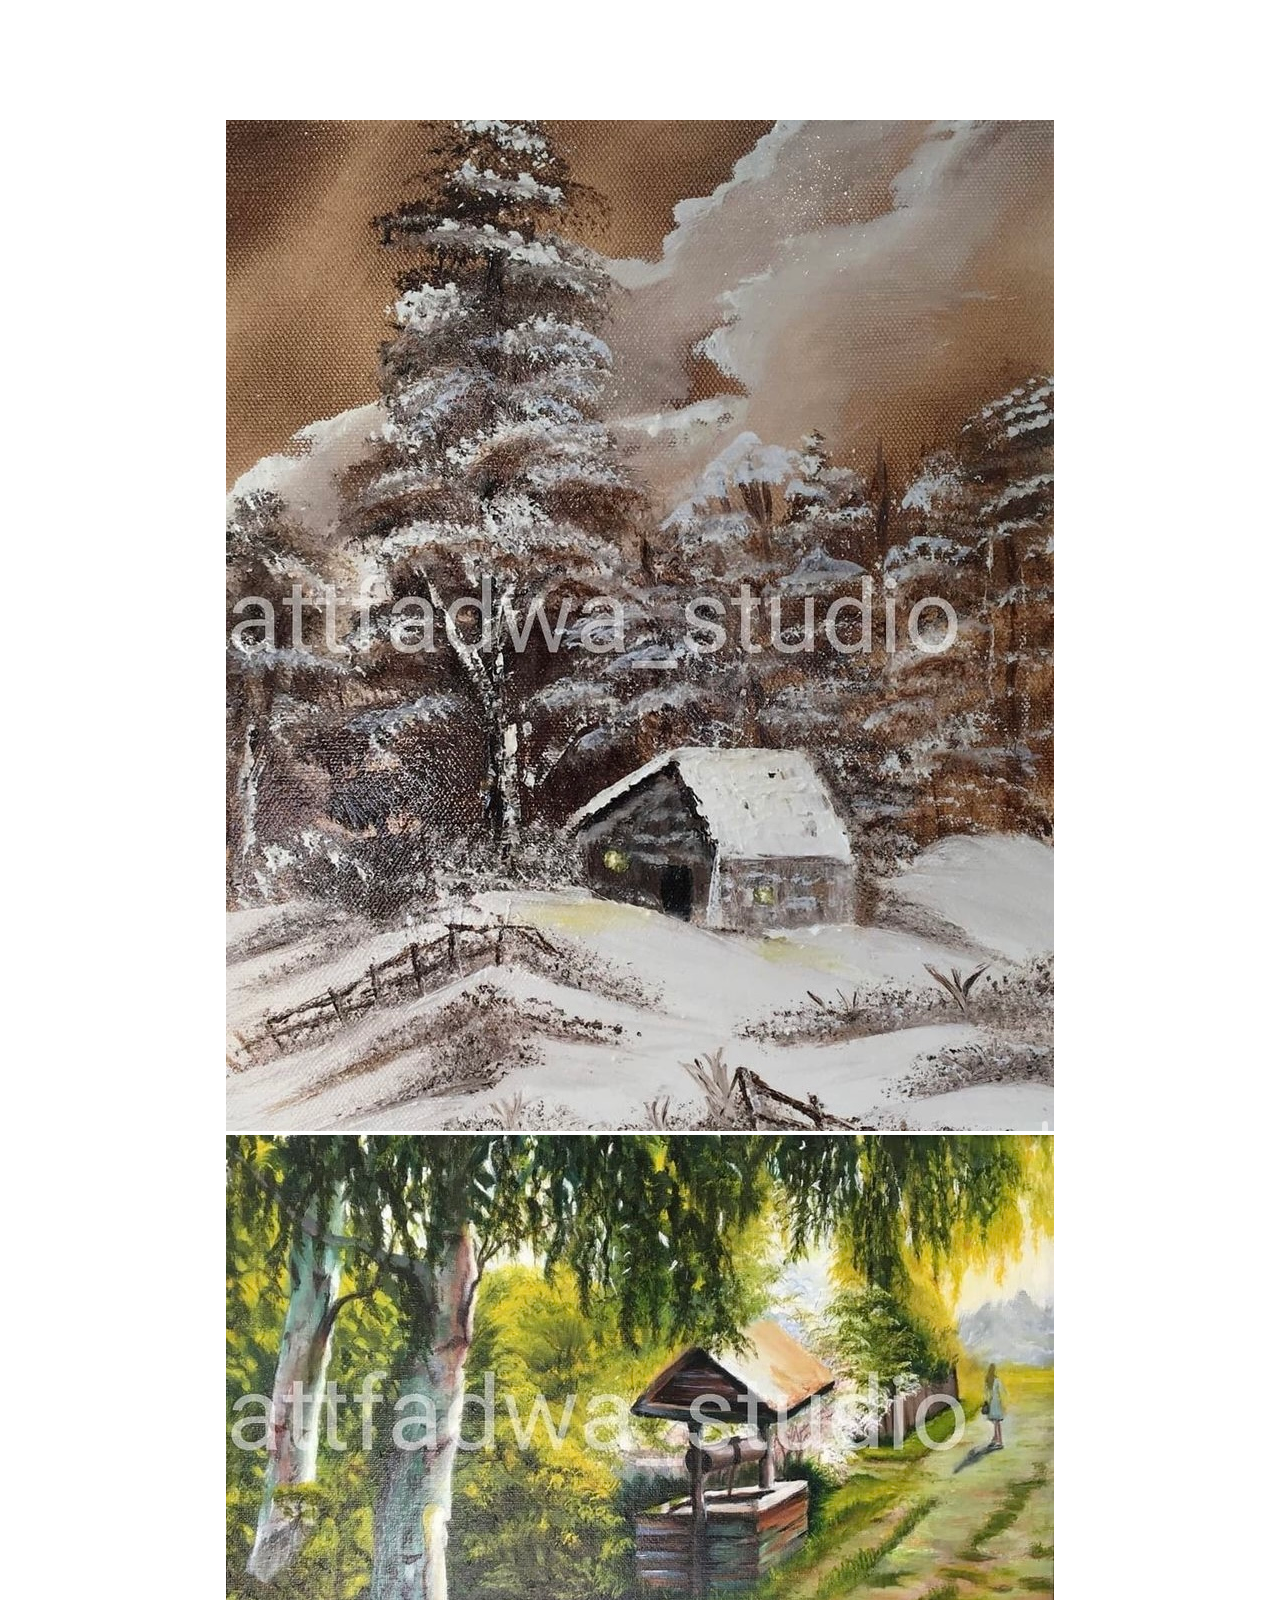
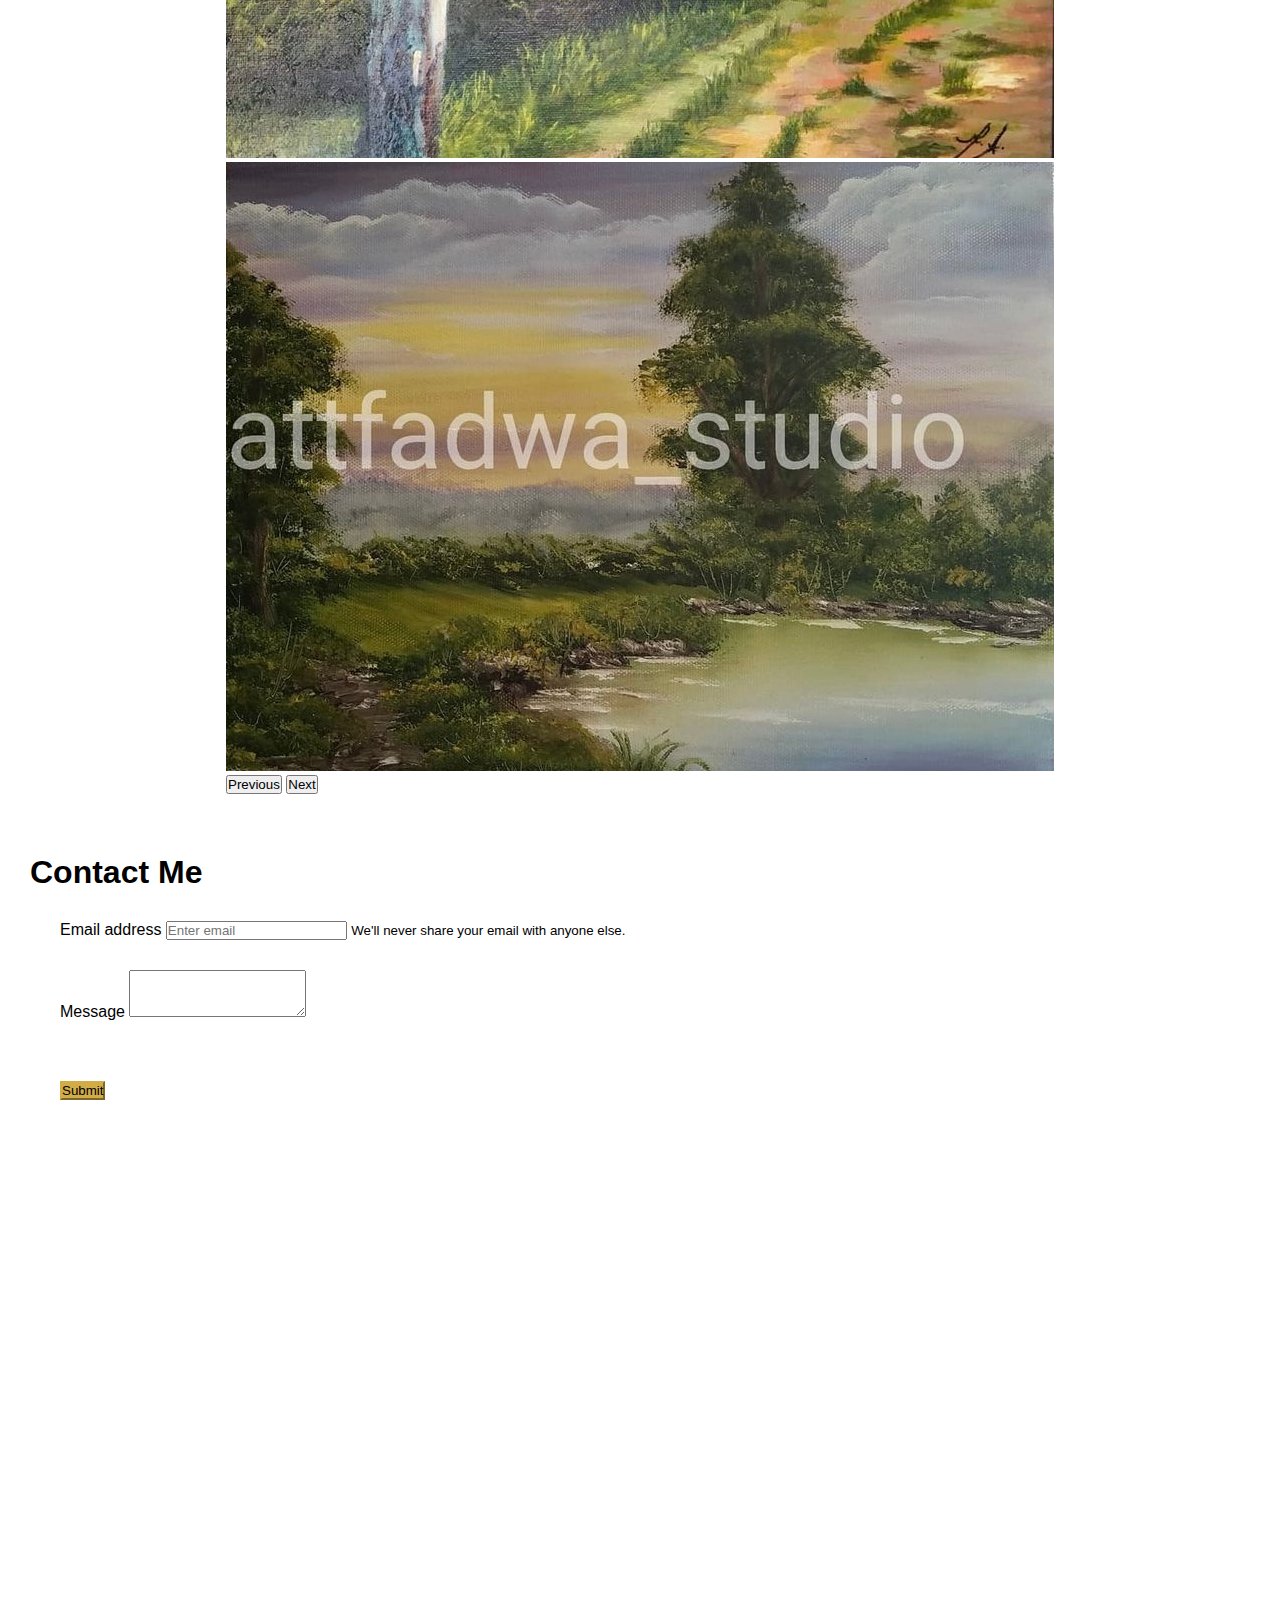
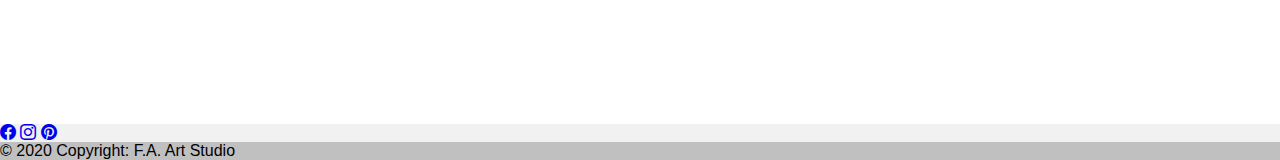
==== commit fd81f002: "carousel" ====
--- a/index.html
+++ b/index.html
@@ -76,7 +76,43 @@
           </div>
         </div>
         <!-- Gallery -->
-        <div class="container" id="gallery">
+        <div
+          id="galleryCarousel"
+          class="container carousel slide carousel-fade"
+          data-bs-ride="carousel"
+        >
+          <div class="carousel-inner">
+            <div class="carousel-item active">
+              <img src="/assests/1.jpg" class="d-block w-100" alt="one" />
+            </div>
+            <div class="carousel-item">
+              <img src="/assests/2.jpg" class="d-block w-100" alt="two" />
+            </div>
+            <div class="carousel-item">
+              <img src="/assests/3.jpg" class="d-block w-100" alt="three" />
+            </div>
+          </div>
+          <button
+            class="carousel-control-prev"
+            type="button"
+            data-bs-target="#galleryCarousel"
+            data-bs-slide="prev"
+          >
+            <span class="carousel-control-prev-icon" aria-hidden="true"></span>
+            <span class="visually-hidden">Previous</span>
+          </button>
+          <button
+            class="carousel-control-next"
+            type="button"
+            data-bs-target="#galleryCarousel"
+            data-bs-slide="next"
+          >
+            <span class="carousel-control-next-icon" aria-hidden="true"></span>
+            <span class="visually-hidden">Next</span>
+          </button>
+        </div>
+
+        <!-- <div class="container" id="gallery">
           <h1 class="display-4 text-center">Gallery</h1>
           <div class="row">
             <div class="col-sm">
@@ -241,7 +277,7 @@
               />
             </div>
           </div>
-        </div>
+        </div> -->
         <!-- contact -->
         <div class="container" id="contact">
           <h1 class="display-4 text-center">Contact Me</h1>
--- a/main.css
+++ b/main.css
@@ -8,24 +8,41 @@
 }
 .container {
   position: relative;
-  padding: 100px;
+  padding: 30px;
   width: 100%;
   min-height: 100vh;
   background: var(--white);
 }
-a{
-  text-decoration: none!important;
+a {
+  text-decoration: none !important;
 }
+
 /* nav */
-.navbar-custom{
-  background-color:#D2AC47;
+nav {
+  padding-left: 15px;
+  padding-right: 10px;
+}
+.navbar-custom {
+  background-color: #d2ac47;
 }
 /* header */
-.bg-image{
-  height: 50%;
+.bg-image {
   background: center no-repeat;
 }
+/* gallery */
+#galleryCarousel {
+  width: -moz-fit-content;
+  width: fit-content;
+  height: fit-content;
+  margin: auto;
+}
 /* contact */
-.form-group,form>.btn{
-  margin:30px;
+
+.form-group, form>.btn {
+  margin: 30px;
 }
+
+.btn-primary {
+  background-color: #d2ac47;
+  border-color: #d2ac47;
+}
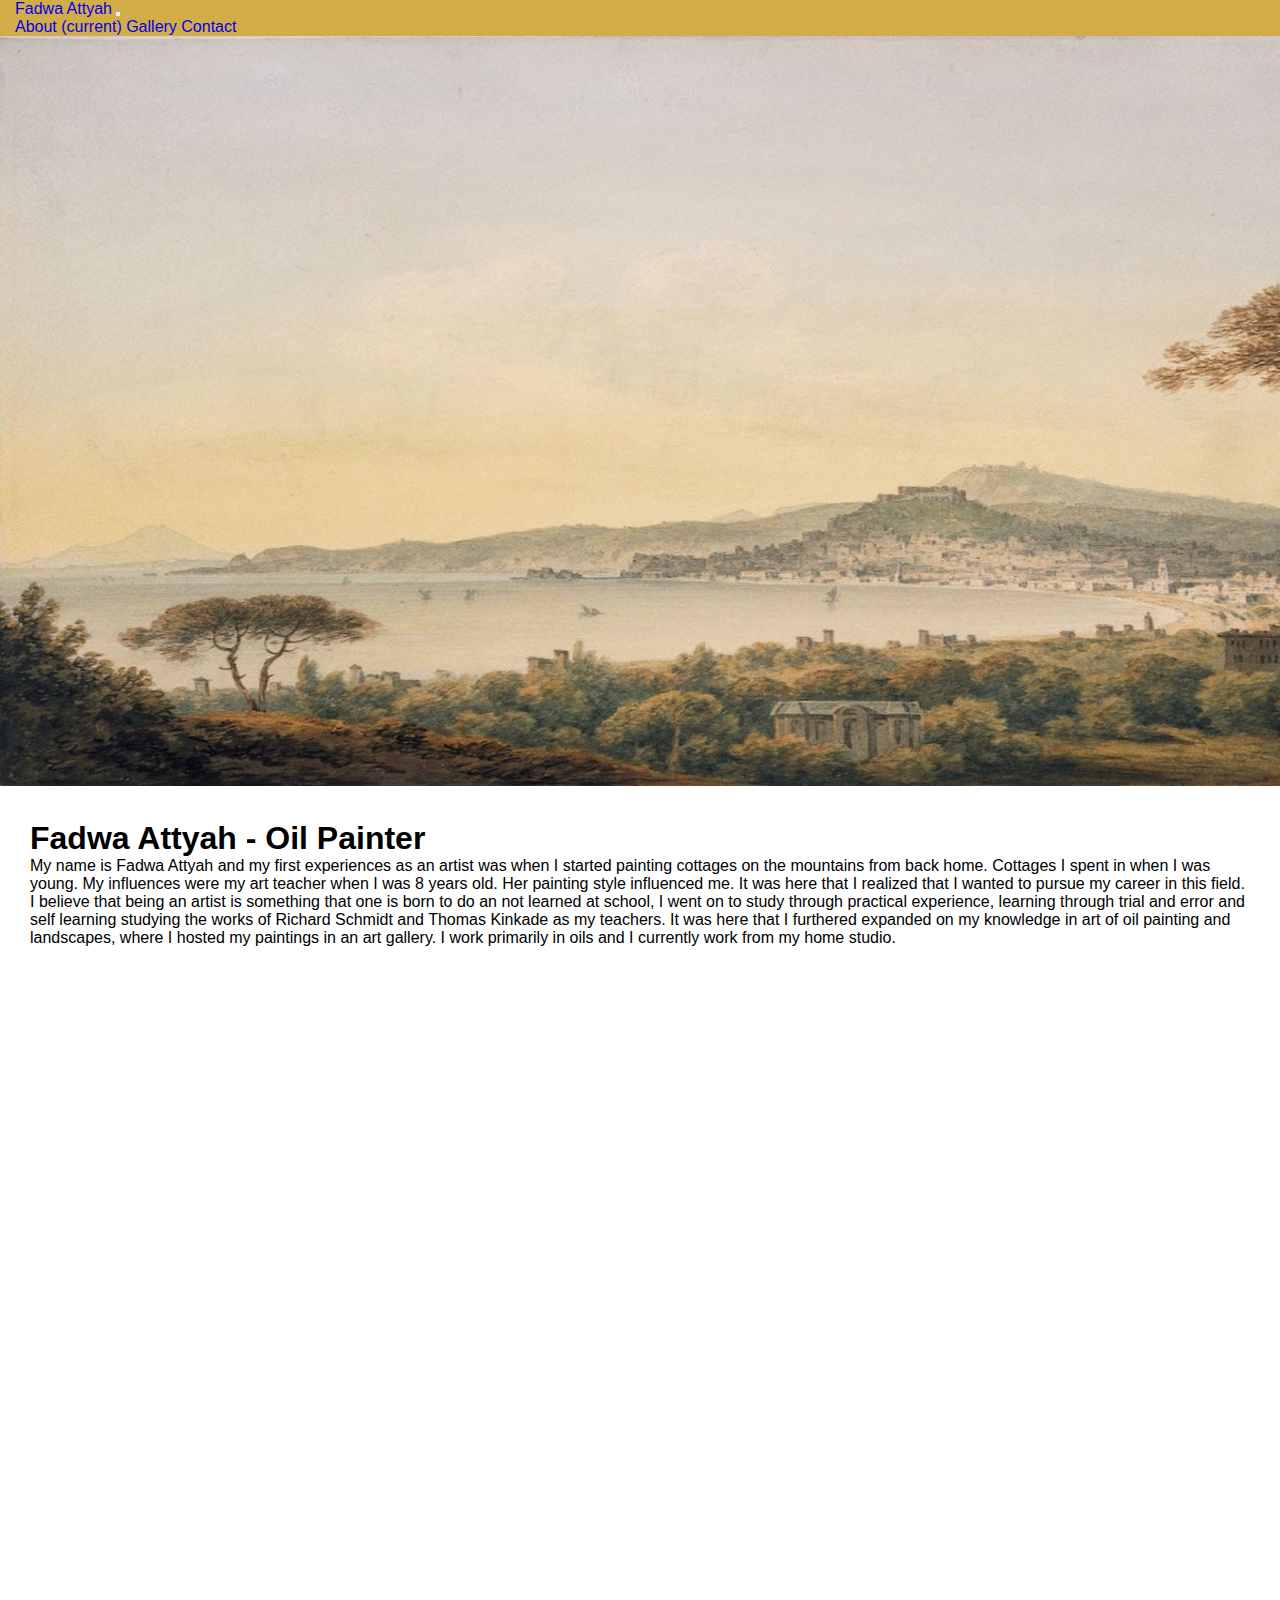
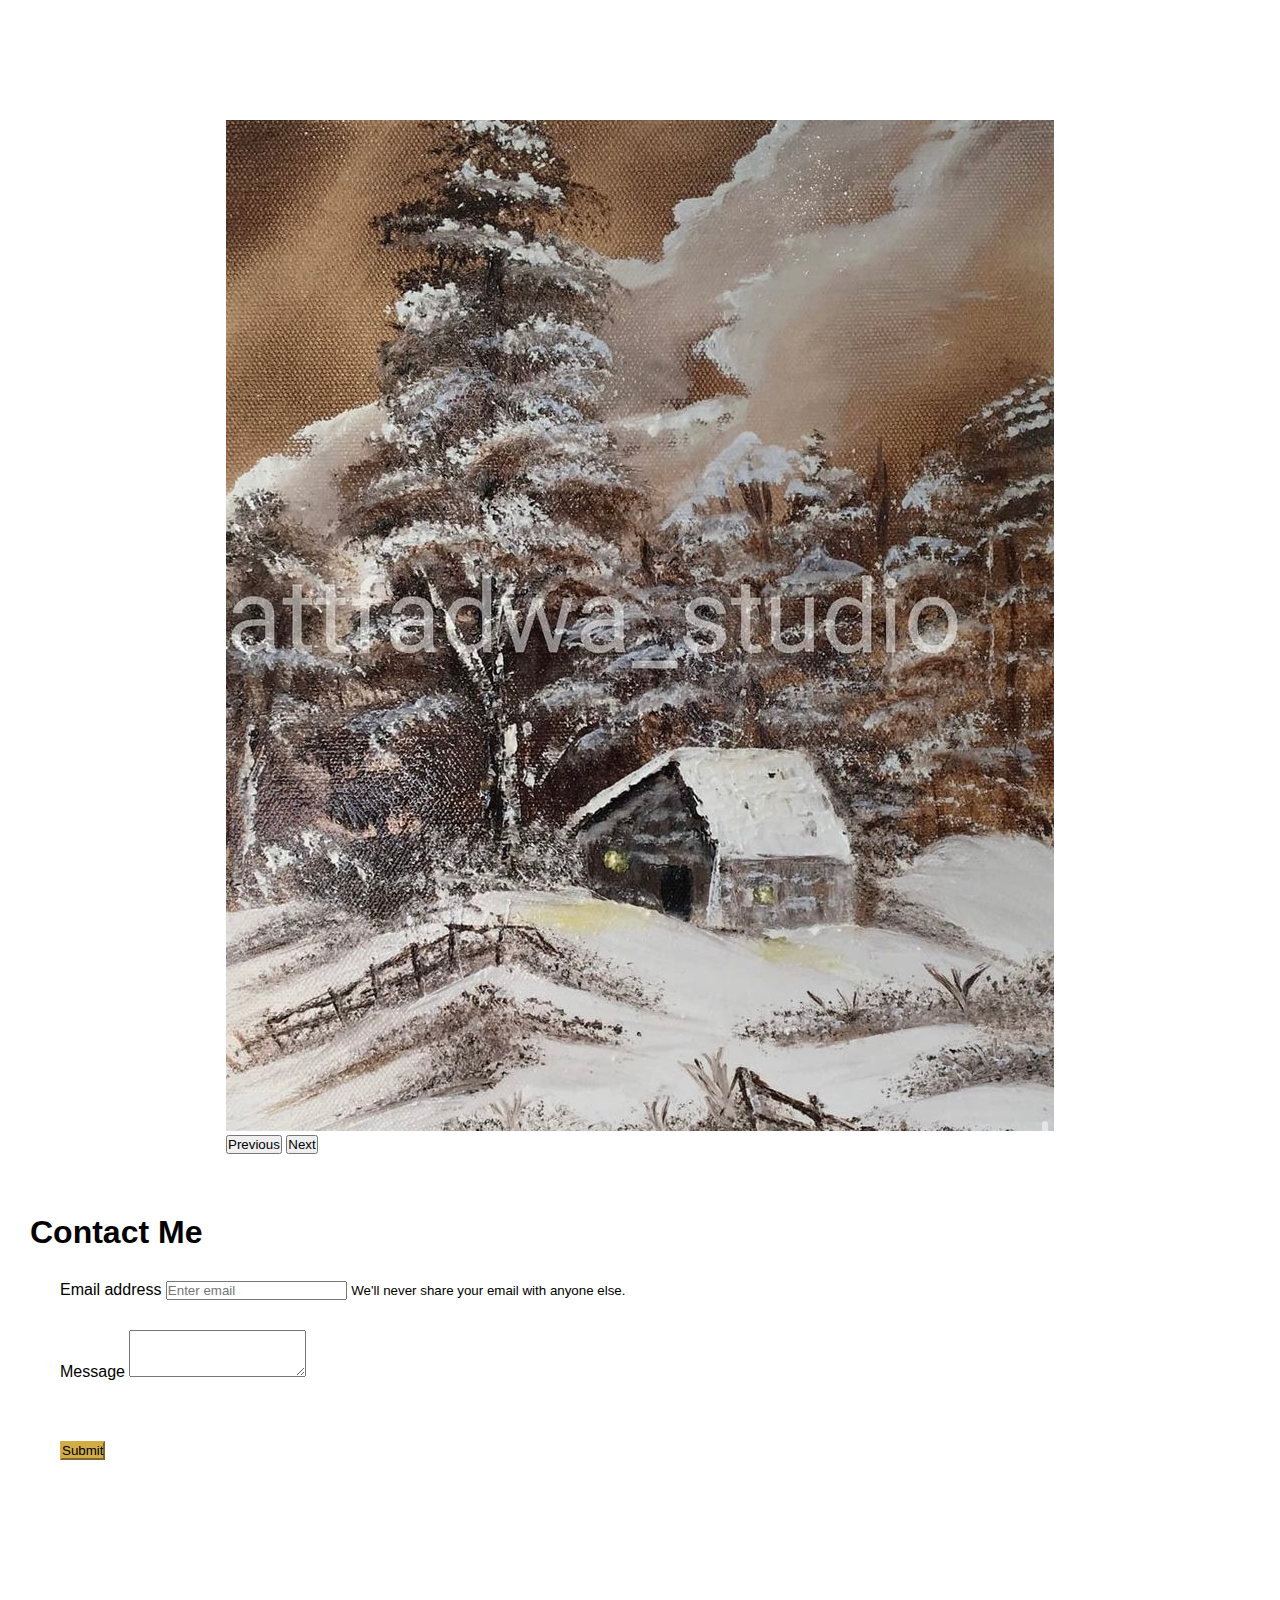
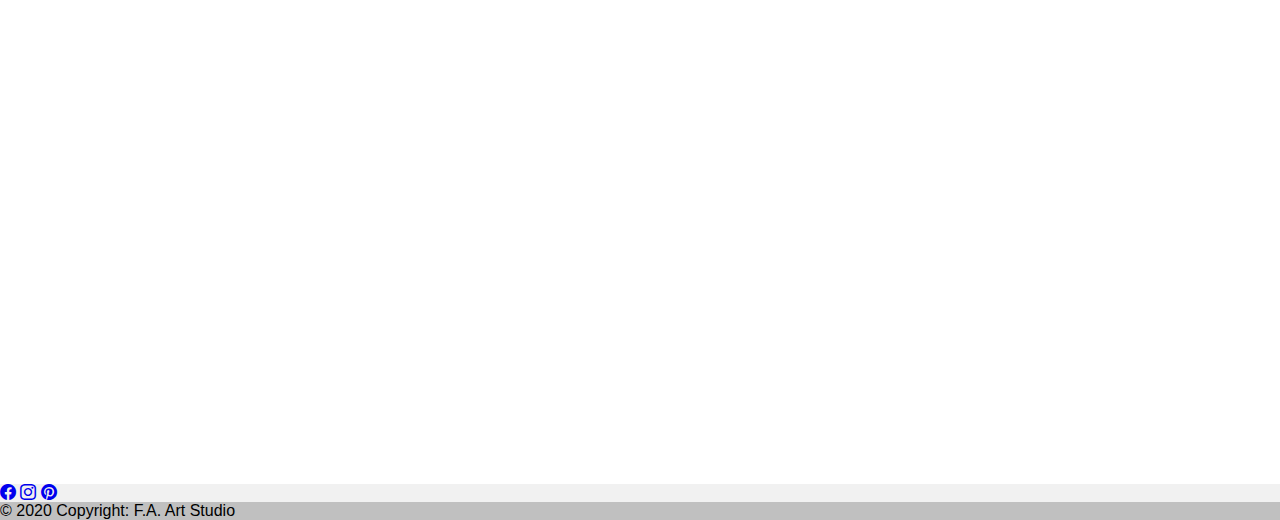
==== commit 91912f6a: "added the rest of the images" ====
--- a/index.html
+++ b/index.html
@@ -85,12 +85,64 @@
             <div class="carousel-item active">
               <img src="/assests/1.jpg" class="d-block w-100" alt="one" />
             </div>
-            <div class="carousel-item">
+            <!-- FIX IMAGE RATIOS SO THE CAROUSEL STOPS POPPING OUT BEFORE CHANGING PIC -->
+            <!-- <div class="carousel-item">
               <img src="/assests/2.jpg" class="d-block w-100" alt="two" />
             </div>
             <div class="carousel-item">
               <img src="/assests/3.jpg" class="d-block w-100" alt="three" />
             </div>
+            <div class="carousel-item">
+              <img src="/assests/4.jpg" class="d-block w-100" alt="one" />
+            </div>
+            <div class="carousel-item">
+              <img src="/assests/5.jpg" class="d-block w-100" alt="one" />
+            </div>
+            <div class="carousel-item">
+              <img src="/assests/6.jpg" class="d-block w-100" alt="one" />
+            </div>
+            <div class="carousel-item">
+              <img src="/assests/7.jpg" class="d-block w-100" alt="one" />
+            </div>
+            <div class="carousel-item">
+              <img src="/assests/8.jpg" class="d-block w-100" alt="one" />
+            </div>
+            <div class="carousel-item">
+              <img src="/assests/9.jpg" class="d-block w-100" alt="one" />
+            </div>
+            <div class="carousel-item">
+              <img src="/assests/10.jpg" class="d-block w-100" alt="one" />
+            </div>
+            <div class="carousel-item">
+              <img src="/assests/11.jpg" class="d-block w-100" alt="one" />
+            </div>
+            <div class="carousel-item">
+              <img src="/assests/12.jpg" class="d-block w-100" alt="one" />
+            </div>
+            <div class="carousel-item">
+              <img src="/assests/13.jpg" class="d-block w-100" alt="one" />
+            </div>
+            <div class="carousel-item">
+              <img src="/assests/14.jpg" class="d-block w-100" alt="one" />
+            </div>
+            <div class="carousel-item">
+              <img src="/assests/15.jpg" class="d-block w-100" alt="one" />
+            </div>
+            <div class="carousel-item">
+              <img src="/assests/16.jpg" class="d-block w-100" alt="one" />
+            </div>
+            <div class="carousel-item">
+              <img src="/assests/17.jpg" class="d-block w-100" alt="one" />
+            </div>
+            <div class="carousel-item">
+              <img src="/assests/18.jpg" class="d-block w-100" alt="one" />
+            </div>
+            <div class="carousel-item">
+              <img src="/assests/19.jpg" class="d-block w-100" alt="one" />
+            </div>
+            <div class="carousel-item">
+              <img src="/assests/1.jpg" class="d-block w-100" alt="one" />
+            </div> -->
           </div>
           <button
             class="carousel-control-prev"
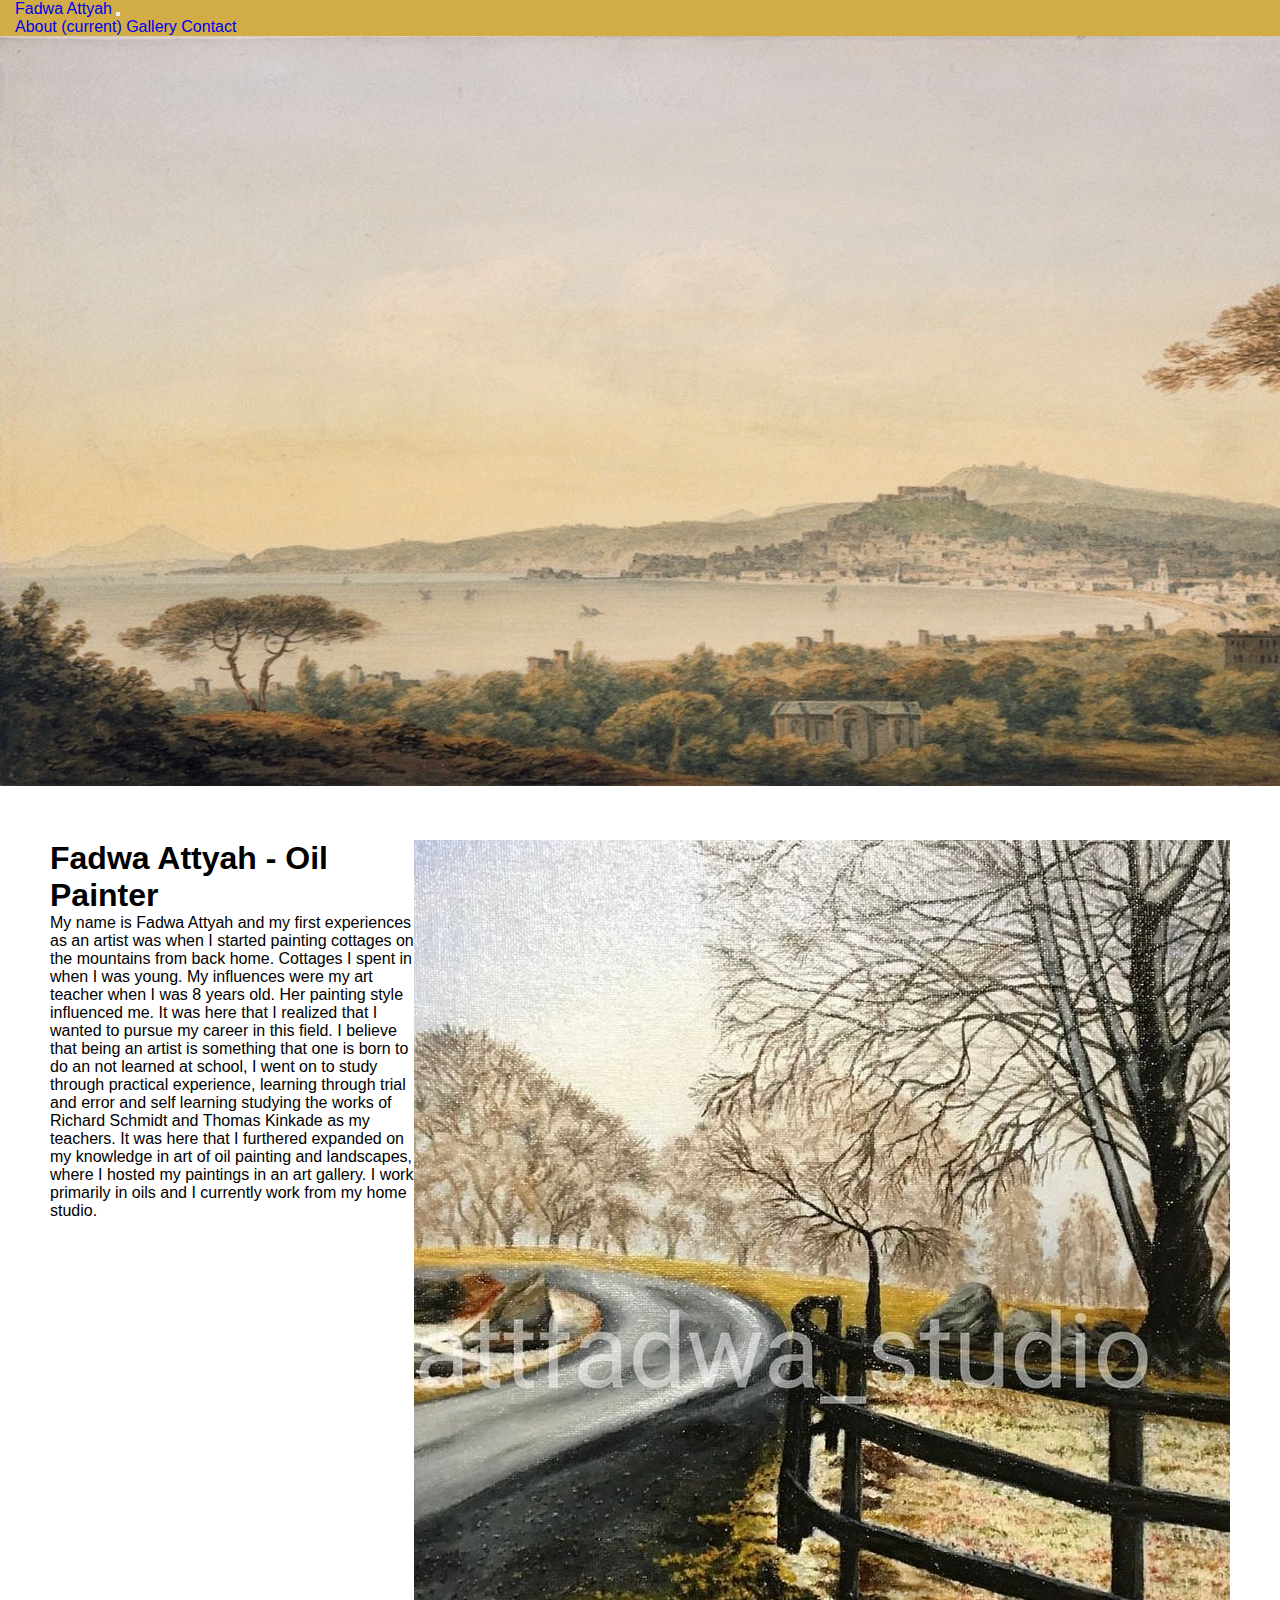
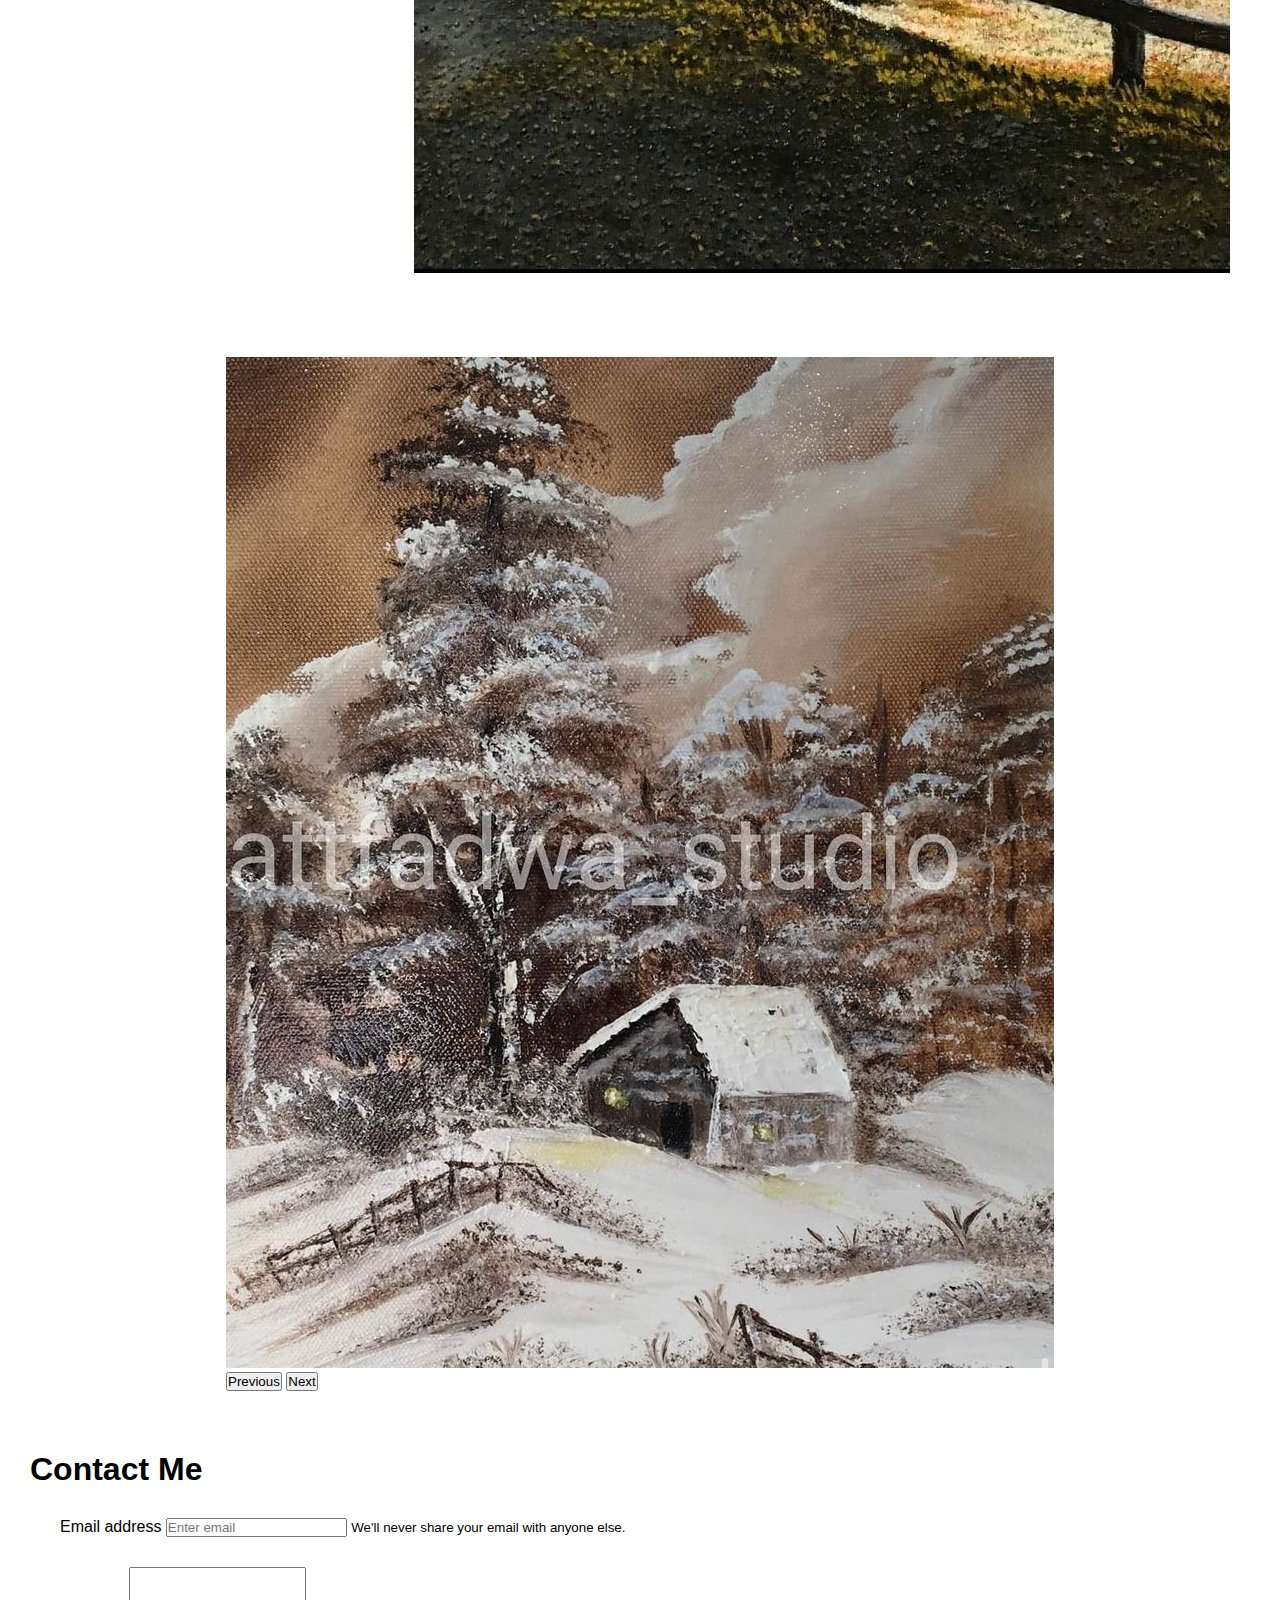
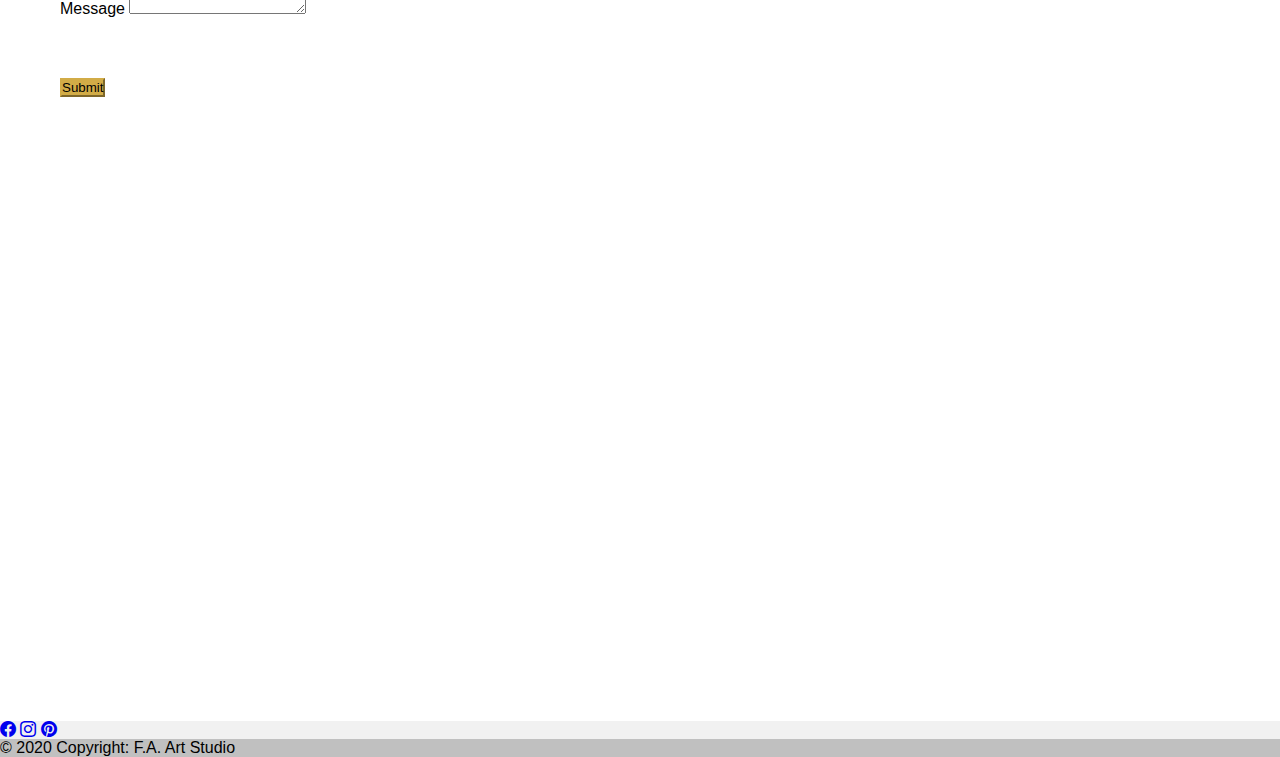
==== commit c9345518: "testing" ====
--- a/index.html
+++ b/index.html
@@ -54,8 +54,8 @@
           <img src="/assests/main-header.jpg" alt="" />
         </div>
         <!-- About -->
-        <div class="jumbotron jumbotron-fluid" id="about">
-          <div class="container">
+        <div class="aboutContainer">
+        <div class="jumbotron jumbotron-fluid col-md-6" id="aboutContent">
             <h1 class="display-4">Fadwa Attyah - Oil Painter</h1>
             <!-- add image tag here...maybe mom painting(width200/class= float-right)-->
             <p class="lead">
@@ -73,6 +73,9 @@
               paintings in an art gallery. I work primarily in oils and I
               currently work from my home studio.
             </p>
+          </div>
+          <div class="jumbotron jumbotron-fluid col-md-6"  id="aboutImage">
+         <img  src="/assests/11.jpg" alt="">
           </div>
         </div>
         <!-- Gallery -->
--- a/main.css
+++ b/main.css
@@ -29,6 +29,12 @@
 .bg-image {
   background: center no-repeat;
 }
+/* about */
+.aboutContainer {
+  display: flex;
+  margin: 50px;
+}
+
 /* gallery */
 #galleryCarousel {
   width: -moz-fit-content;
@@ -37,11 +43,10 @@
   margin: auto;
 }
 /* contact */
-
-.form-group, form>.btn {
+.form-group,
+form > .btn {
   margin: 30px;
 }
-
 .btn-primary {
   background-color: #d2ac47;
   border-color: #d2ac47;
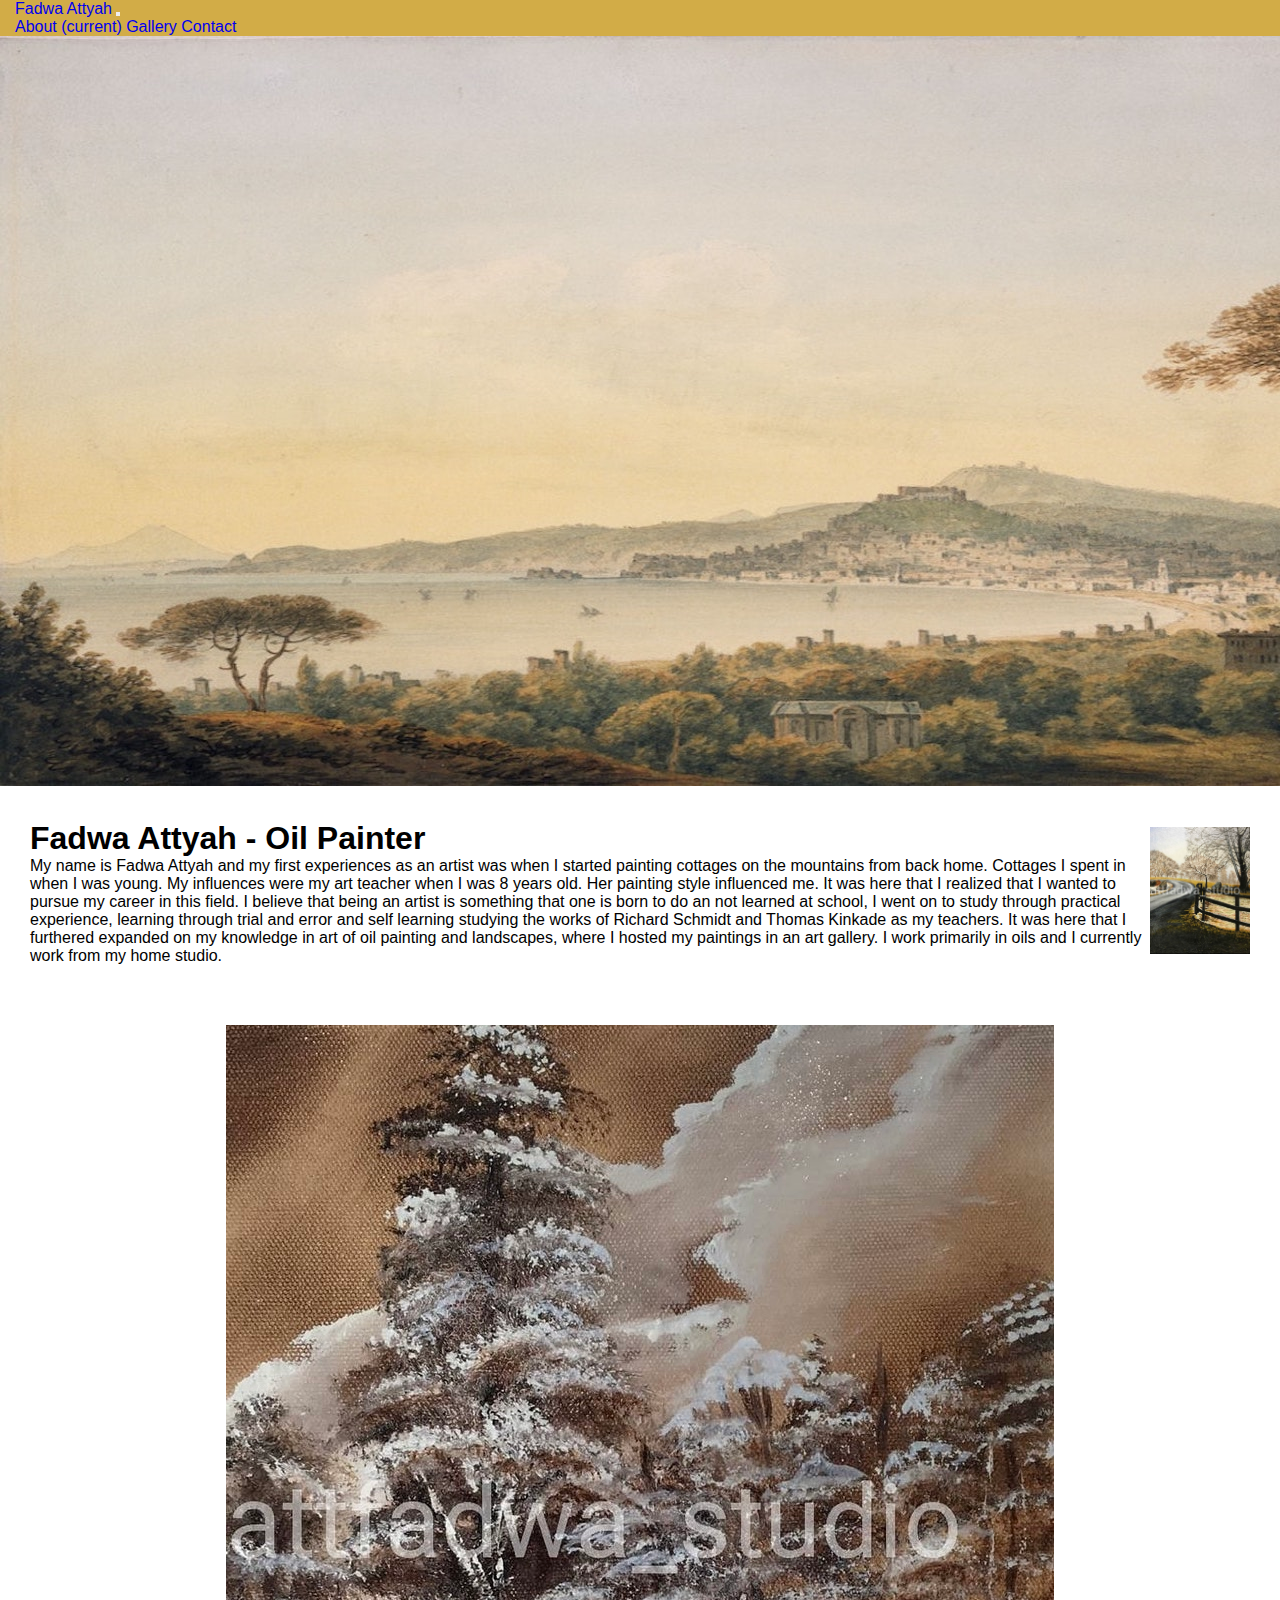
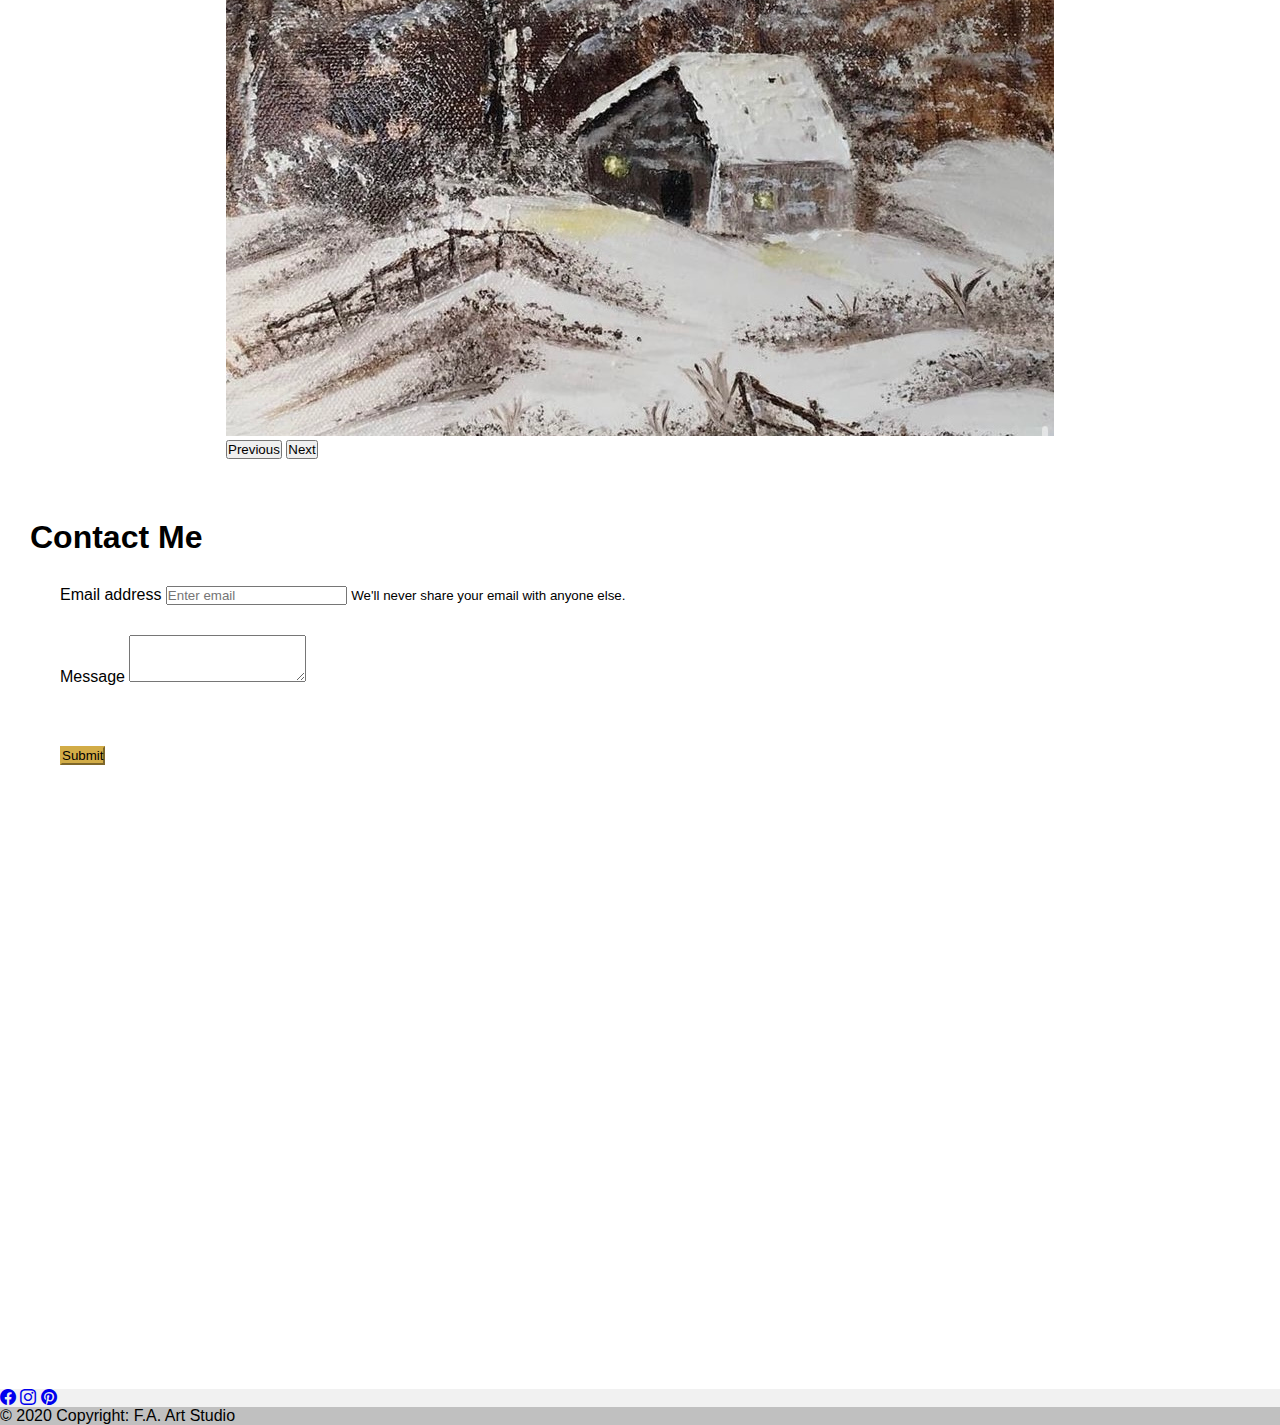
==== commit 988f8333: "changes" ====
--- a/index.html
+++ b/index.html
@@ -75,7 +75,7 @@
             </p>
           </div>
           <div class="jumbotron jumbotron-fluid col-md-6"  id="aboutImage">
-         <img  src="/assests/11.jpg" alt="">
+         <img width="100px" src="/assests/11.jpg" alt="">
           </div>
         </div>
         <!-- Gallery -->
--- a/main.css
+++ b/main.css
@@ -32,7 +32,10 @@
 /* about */
 .aboutContainer {
   display: flex;
-  margin: 50px;
+  margin:30px; 
+}
+.aboutContainer #aboutImage{
+  margin: auto;
 }
 
 /* gallery */
